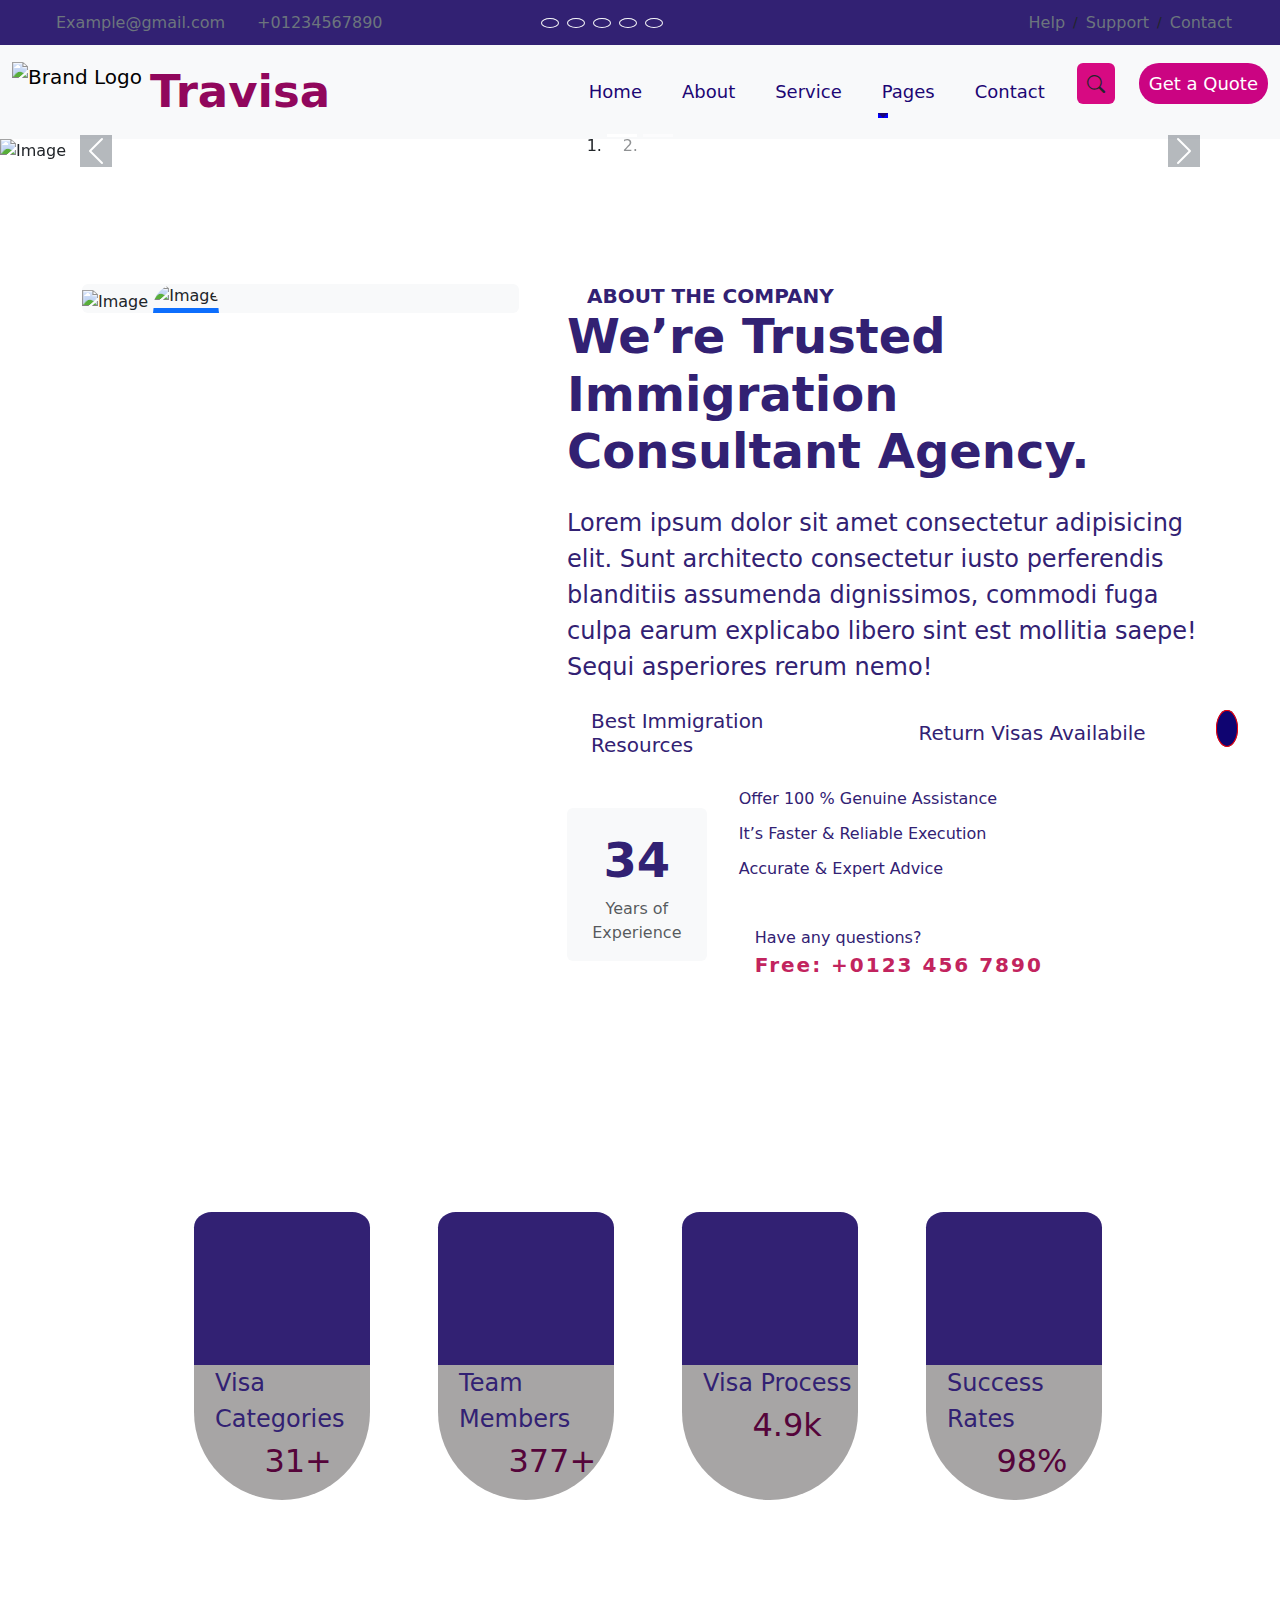
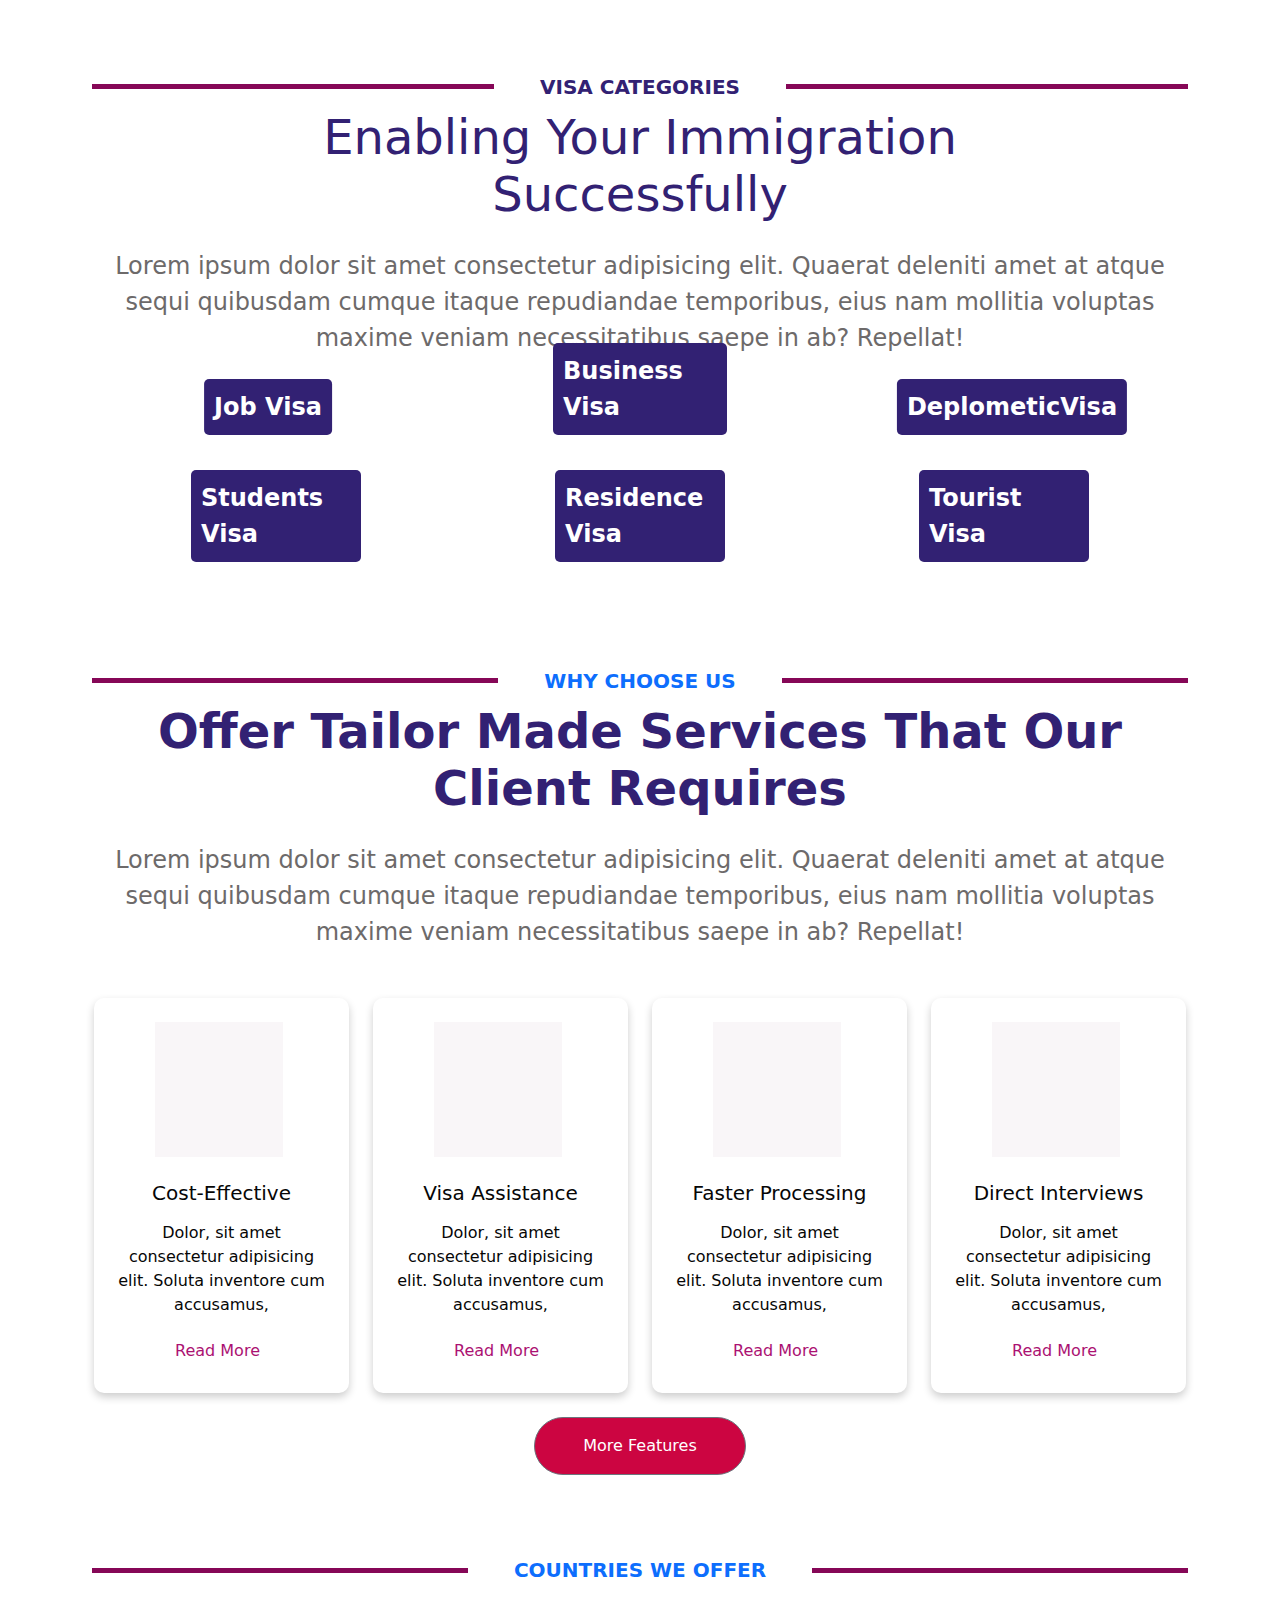
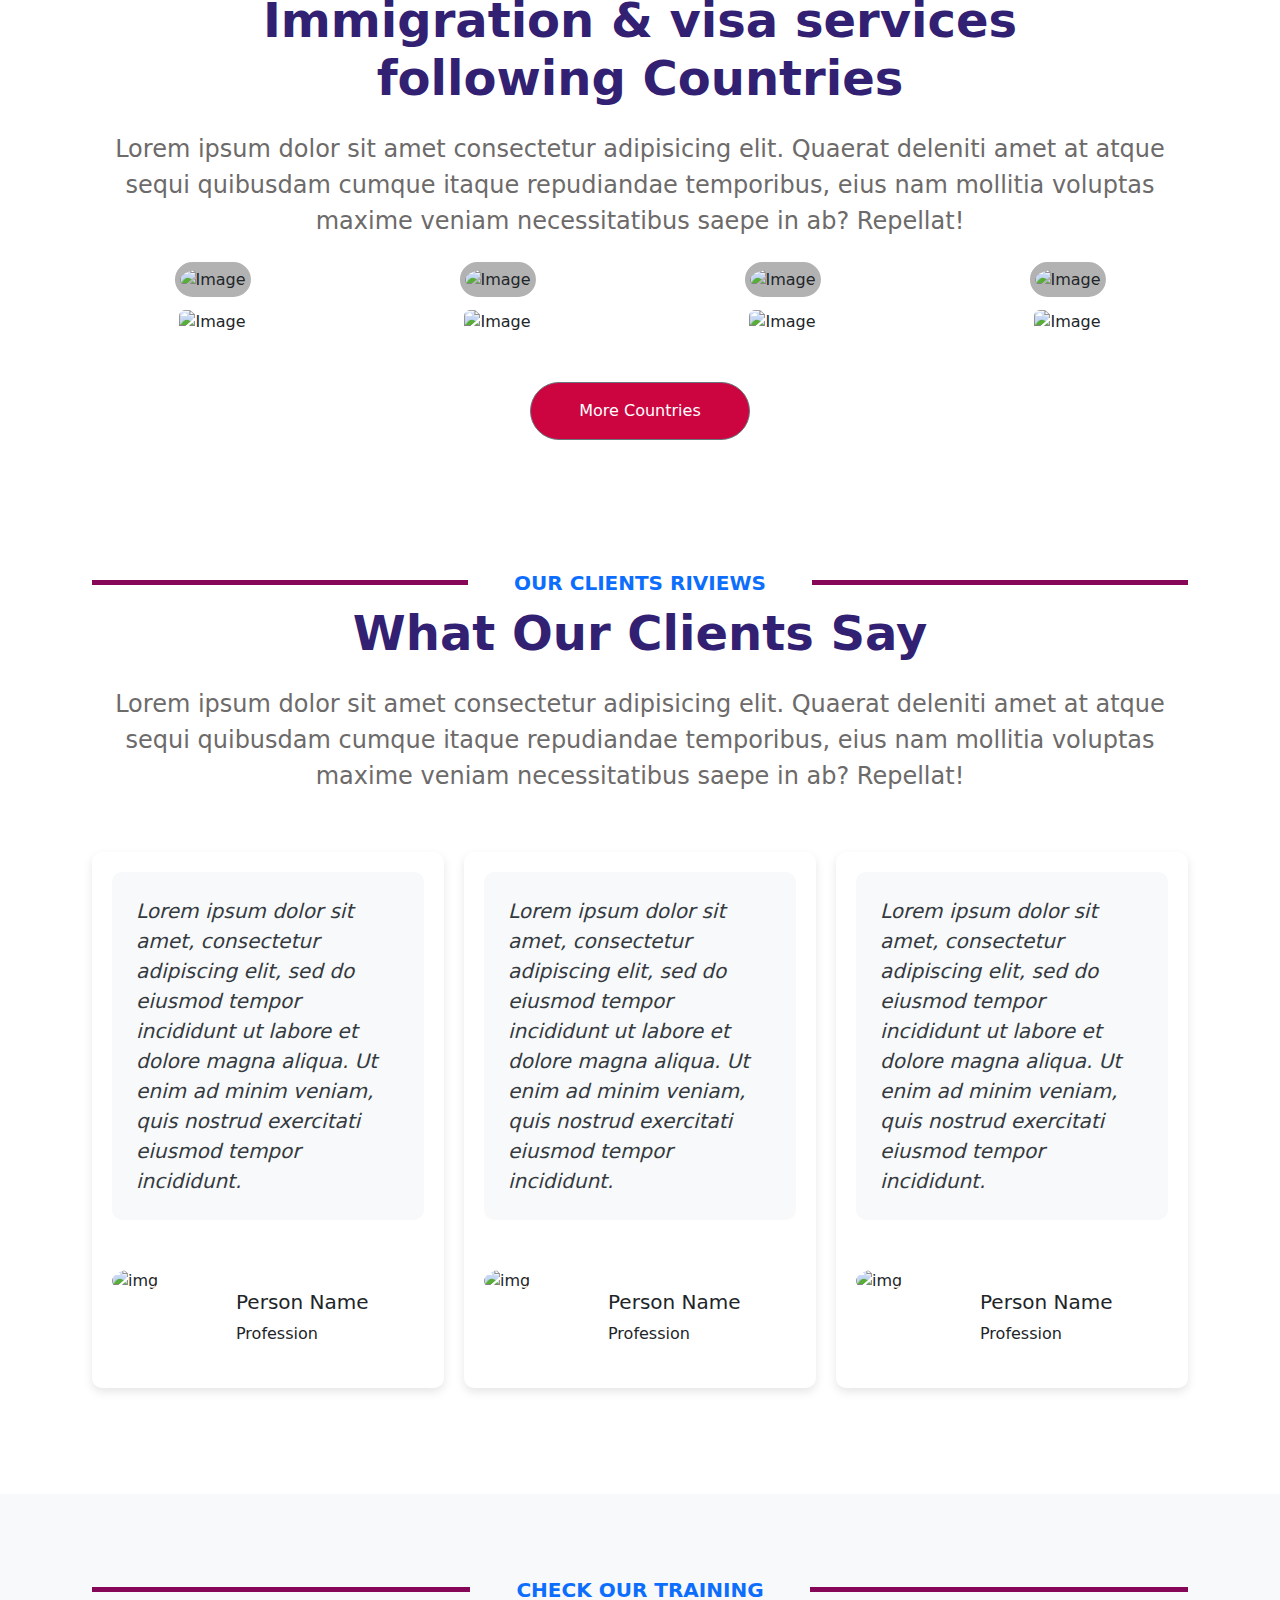
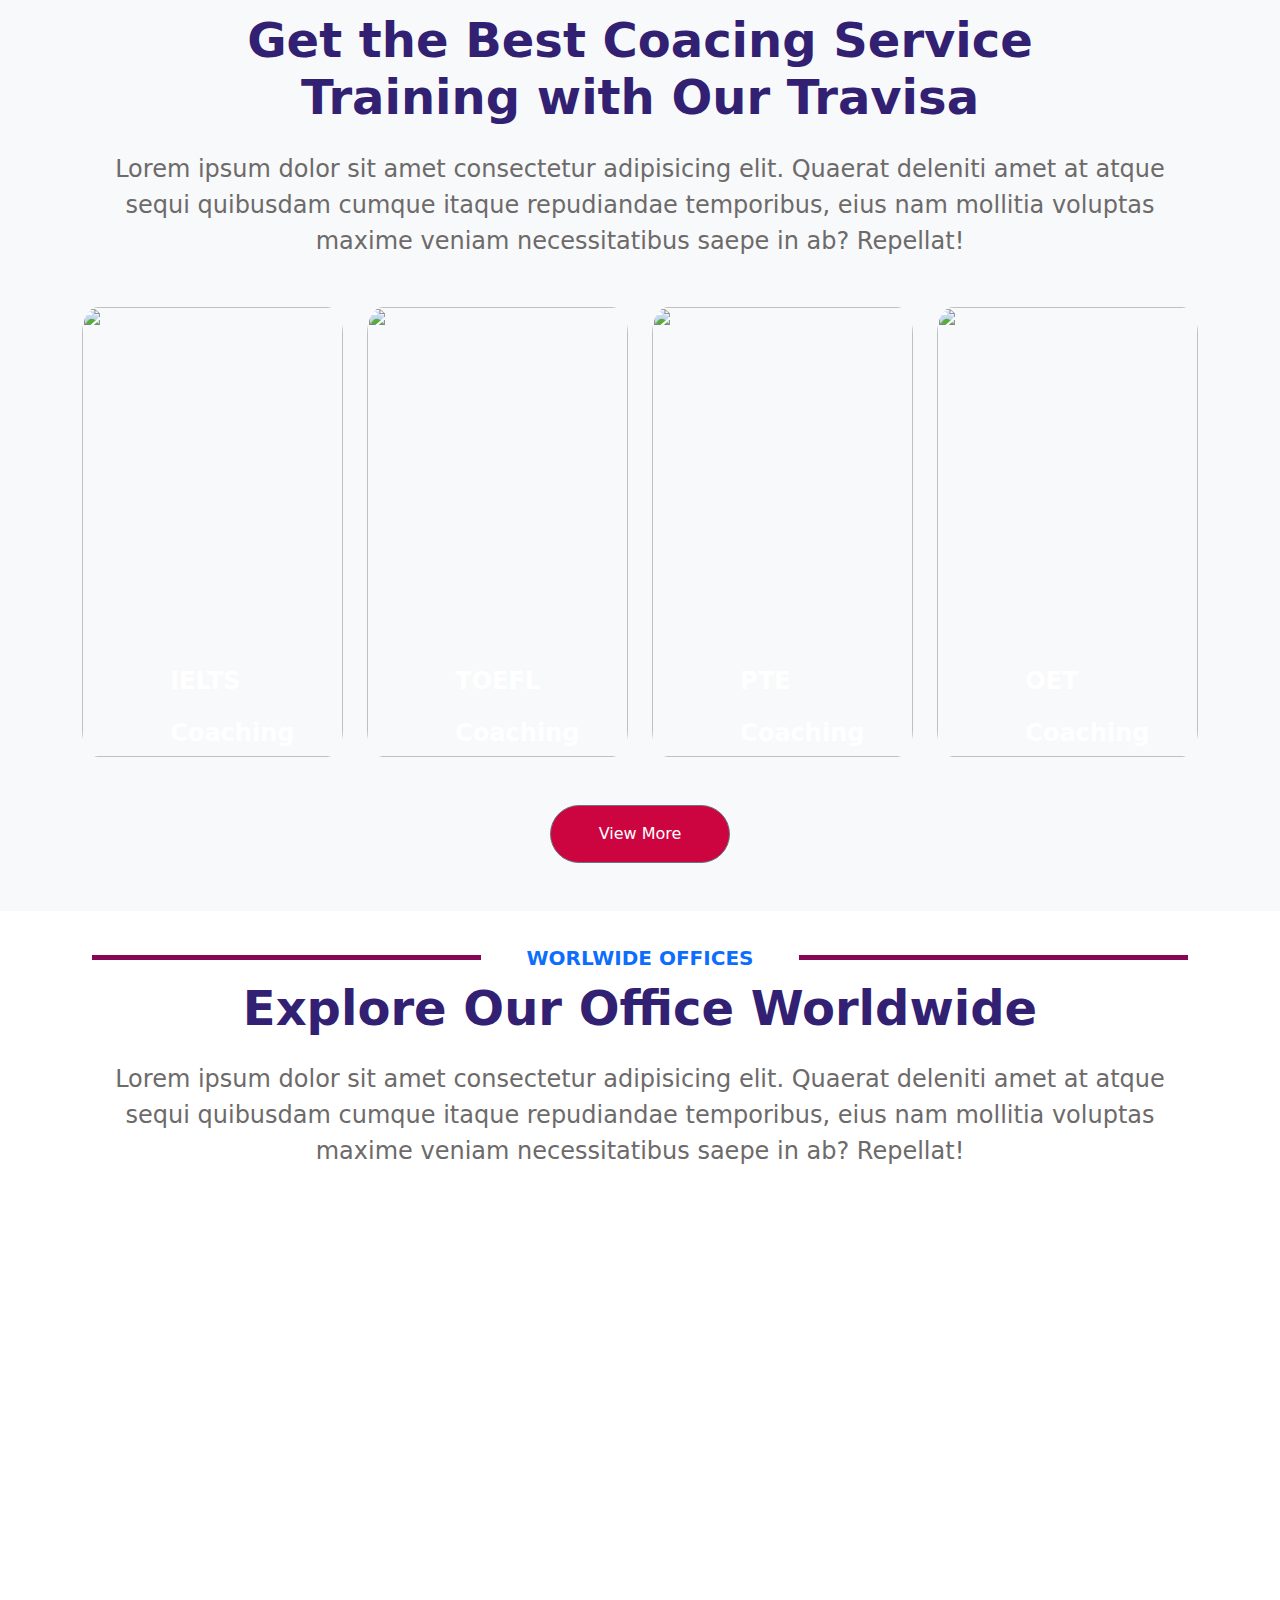
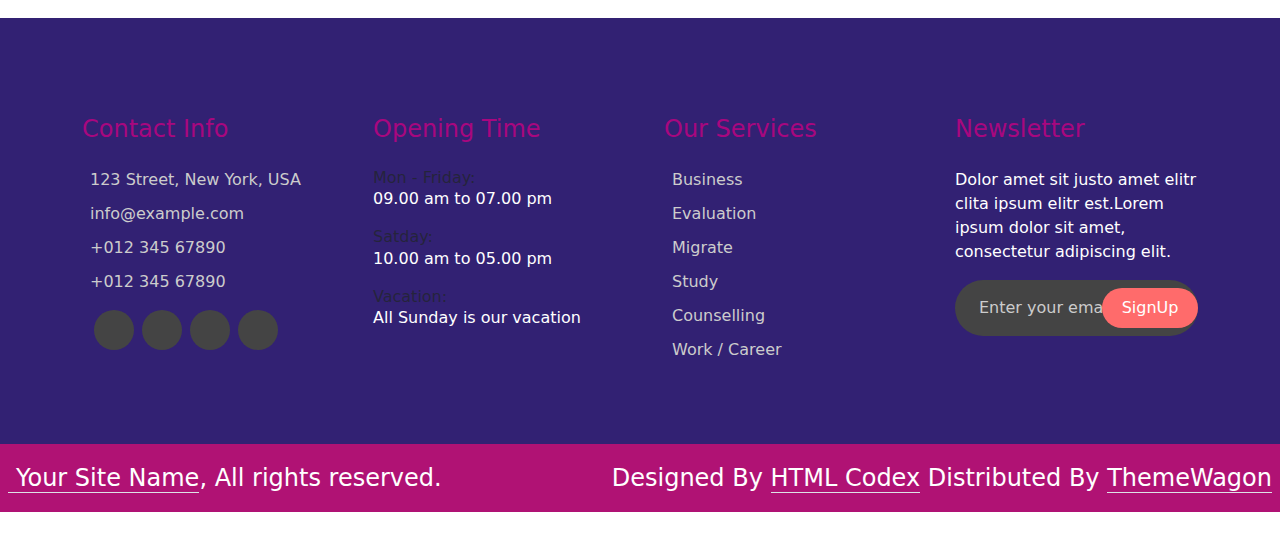
==== project.html @ 05ebf7b6 "commit1" ====
<!DOCTYPE html>
<html lang="en">
  <head>
    <meta charset="UTF-8" />
    <meta name="viewport" content="width=device-width, initial-scale=1.0" />
    <title>Document</title>
    <link rel="stylesheet" href="style.css" />
    <link rel="stylesheet" href="css/bootstrap.min.css" />
    <link rel="stylesheet" href="css/fontawesome-all.min.css" />
    <link rel="stylesheet" href="js.js">
    <link
      href="https://fonts.googleapis.com/icon?family=Material+Icons"
      rel="stylesheet"
    />
    <link
      rel="stylesheet"
      href="https://cdnjs.cloudflare.com/ajax/libs/font-awesome/6.6.0/css/all.min.css"
      integrity="sha512-Kc323vGBEqzTmouAECnVceyQqyqdsSiqLQISBL29aUW4U/M7pSPA/gEUZQqv1cwx4OnYxTxve5UMg5GT6L4JJg=="
      crossorigin="anonymous"
      referrerpolicy="no-referrer"
    />
    <link
      rel="stylesheet"
      href="https://cdn.jsdelivr.net/npm/bootstrap-icons@1.3.0/font/bootstrap-icons.css"
    />
  </head>

  <body>
    <div class="container-fluid info px-5 d-none d-lg-block">
      <div class="row gx-0 align-items-center">
        <div class="col-lg-5 text-center text-lg-start mb-lg-0">
          <div class="d-flex">
            <a href="#" class="textc me-4"
              ><i class="fas fa-envelope me-2 frst"></i>Example@gmail.com</a
            >
            <a href="#" class="textc me-0"
              ><i class="fas fa-phone-alt me-2 frst"></i>+01234567890</a
            >
          </div>
        </div>
        <div class="col-lg-3 row-cols-1 text-center mb-2 mb-lg-0">
          <div class="d-inline-flex align-items-center" style="height: 45px">
            <a
              class="btn btn-sm btn-outline-light btn-square rounded-circle me-2"
              href=""
              ><i class="fab frst fa-twitter fw-normal"></i
            ></a>
            <a
              class="btn btn-sm btn-outline-light btn-square rounded-circle me-2"
              href=""
              ><i class="fab frst fa-facebook-f fw-normal"></i
            ></a>
            <a
              class="btn btn-sm btn-outline-light btn-square rounded-circle me-2"
              href=""
              ><i class="fab frst fa-linkedin-in fw-normal"></i
            ></a>
            <a
              class="btn btn-sm btn-outline-light btn-square rounded-circle me-2"
              href=""
              ><i class="fab frst fa-instagram fw-normal"></i
            ></a>
            <a
              class="btn btn-sm btn-outline-light btn-square rounded-circle"
              href=""
              ><i class="fab fa-youtube frst fw-normal"></i
            ></a>
          </div>
        </div>
        <div class="col-lg-4 text-center text-lg-end">
          <div class="d-inline-flex align-items-center" style="height: 45px">
            <a href="#" class="textc me-2"> Help</a><small> / </small>
            <a href="#" class="textc mx-2"> Support</a><small> / </small>
            <a href="#" class="textc ms-2"> Contact</a>
          </div>
        </div>
      </div>
    </div>

    <!-- NAV BAR START -->

    <nav class="navbar navbar-expand-lg bg-body-tertiary fix">
      <div class="container-fluid">
        <div class="d-flex align-items-center ">
          <a class="navbar-brand d-flex align-items-center" href="#">
            <img
              src="https://themewagon.github.io/Travisa/img/brand-logo.png"
              class="img-fluid"
              style="height: 60px"
              alt="Brand Logo"
            />
            <span class="ms-2 title">Travisa</span>
          </a>
         <button
            class="navbar-toggler pp "
            type="button"
            data-bs-toggle="collapse"
            data-bs-target="#navbarNavDropdown"
            aria-controls="navbarNavDropdown"
            aria-expanded="false"
            aria-label="Toggle navigation"
            style="margin-left: 100% !important;"
          >
            <span class="navbar-toggler-icon me-0"></span>
          </button> 
        </div>

        <div
          class="collapse navbar-collapse justify-content-end"
          id="navbarNavDropdown"
        >
          <ul class="navbar-nav gap-4 mb-3 align-items-start mt-3">
            <li class="nav-item">
              <a class="nav-link active text-info" aria-current="page" href="https://themewagon.github.io/Travisa/index.html"
                >Home</a
              >
            </li>
            <li class="nav-item">
              <a class="nav-link" href="https://themewagon.github.io/Travisa/about.html">About</a>
            </li>
            <li class="nav-item">
              <a class="nav-link" href="https://themewagon.github.io/Travisa/service.html">Service</a>
            </li>
            <li class="nav-item dropdown">
              <a
                class="nav-link dropdown-toggle"
                href="#"
                role="button"
                data-bs-toggle="dropdown"
                aria-expanded="false"
              >
                Pages</a>
              <ul class="dropdown-menu">
                <li><a class="dropdown-item" href="#">Feature</a></li>
                <li><a class="dropdown-item" href="#">Countries</a></li>
                <li><a class="dropdown-item" href="#">Testimonial</a></li>
                <li><a class="dropdown-item" href="#">Training</a></li>
                <li><a class="dropdown-item" href="#">404 Page</a></li>
              </ul>
            </li>
            <li class="nav-item">
              <a class="nav-link" href="https://themewagon.github.io/Travisa/contact.html">Contact</a>
            </li>
            <li class="nav-item">
              <i
                class="bi bi-search rounded"
                style="
                  background-color: rgb(215, 10, 130);
                  padding: 10px;
                  border-radius: 50%;
                "
              ></i>
            </li>

           

            <li class="nav-item">
              <a
                href="https://themewagon.github.io/Travisa/index.html"
                style="text-decoration: none"
              >
                <span
                  style="
                    background-color: rgb(203, 4, 130);
                    color: white;
                    padding: 10px;
                    border-radius: 20px;
                  "
                  >Get a Quote</span
                >
              </a>
            </li>
          </ul>
        </div>
      </div>
    </nav>




    
    <!-- NAV BAR -->

    <!-- CAROUSEL START -->

    <div class="carousel-header ">
      <div id="carouselId" class="carousel slide" data-bs-ride="carousel">
        <ol class="carousel-indicators ">
          <li
            data-bs-target="#carouselId"
            data-bs-slide-to="0"
            class="active"
          ></li>
          <li data-bs-target="#carouselId" data-bs-slide-to="1"></li>
        </ol>
        <div class="carousel-inner " role="listbox">
          <div class="carousel-item active ">
            <img
              src="https://themewagon.github.io/Travisa/img/carousel-1.jpg"
              class="img-fluid "
              alt="Image"
            />
            <div class="carousel-caption tt">
              <div class="text-center p-4" style="max-width: 900px">
                <h4
                  class="text-white text-uppercase fw-bold mb-3 mb-md-4 wow fadeInUp "
                  data-wow-delay="0.1s"
                >
                  Solution For All Type Of Visas
                </h4>
                <h1
                  class="display-1 text-capitalize mb-3 mb-md-4 wow fadeInUp Immigration"
                  data-wow-delay="0.3s"
                >
                  Immigration Process Starts Here!
                </h1>
                <p
                  class="text-white mb-4 mb-md-5 fs-5 wow fadeInUp"
                  data-wow-delay="0.5s"
                >
                  Lorem Ipsum is simply dummy text of the printing and
                  typesetting industry. Lorem Ipsum has been the industry's
                  standard dummy text ever since the 1500s,
                </p>
                <a
                  class="btn btn-primary border-secondary rounded-pill text-white py-3 px-5 wow fadeInUp moreDetails"
                  data-wow-delay="0.7s"
                  href="#"
                  >More Details</a
                >
              </div>
            </div>
          </div>
          <div class="carousel-item">
            <img
              src="../carousel-2_filtered_via_10015_io.png"
              class="img-fluid"
              alt="Image"
            />
            <div class="carousel-caption">
              <div class="text-center p-4" style="max-width: 900px">
                <h5
                  class="text-white text-uppercase fw-bold mb-3 mb-md-4 wow fadeInUp imgtext"
                  data-wow-delay="0.1s"
                >
                  Solution For All Type Of Visas
                </h5>
                <h1
                  class="display-1 text-capitalize mb-3 mb-md-4 wow fadeInUp Immigration"
                  data-wow-delay="0.3s"
                >
                  Best Visa Immigrations Services
                </h1>
                <p
                  class="text-white mb-4 mb-md-5 fs-5 wow fadeInUp"
                  data-wow-delay="0.5s"
                >
                  Lorem Ipsum is simply dummy text of the printing and
                  typesetting industry. Lorem Ipsum has been the industry's
                  standard dummy text ever since the 1500s,
                </p>
                <a
                  class="btn btn-primary border-secondary rounded-pill text-white py-3 px-5 wow fadeInUp moreDetails"
                  data-wow-delay="0.7s"
                  href="#"
                  >More Details</a
                >
              </div>
            </div>
          </div>
        </div>
        <button
          class="carousel-control-prev"
          type="button"
          data-bs-target="#carouselId"
          data-bs-slide="prev"
        >
          <span
            class="carousel-control-prev-icon bg-secondary wow fadeInLeft"
            data-wow-delay="0.2s"
            aria-hidden="false"
          ></span>
          <span class="visually-hidden-focusable">Previous</span>
        </button>
        <button
          class="carousel-control-next"
          type="button"
          data-bs-target="#carouselId"
          data-bs-slide="next"
        >
          <span
            class="carousel-control-next-icon bg-secondary wow fadeInRight"
            data-wow-delay="0.2s"
            aria-hidden="false"
          ></span>
          <span class="visually-hidden-focusable">Next</span>
        </button>
      </div>
    </div>

    <!-- CAROUSEL END -->


    <!-- ABOUT START -->

    <div class="container-fluid py-5">
      <div class="container py-5">
        <div class="row g-5 rr">
          <div class="col-xl-5 animated-slide-in-left">
            <div class="bg-light rounded ui yt">
              <img
                src="https://themewagon.github.io/Travisa/img/about-2.png"
                class="img-fluid w-100"
                style="margin-bottom: -7px"
                alt="Image"
              />
              <img
                src="https://themewagon.github.io/Travisa/img/about-3.jpg"
                class="img-fluid w-100 border-bottom border-5 border-primary"
                style="border-top-right-radius: 300px; border-top-left-radius: 300px;"
                alt="Image"
              />
            </div>
          </div>
    
          <div class="col-xl-7 animated-slide-in-right about" data-wow-delay="0.3s">
            <h5 class="sub-title pe-3">About the company</h5>
            <h1 class="display-5 mb-4 trust">
              We’re Trusted Immigration Consultant Agency.
            </h1>
            <p class="mb-4 lor">
              Lorem ipsum dolor sit amet consectetur adipisicing elit. Sunt
              architecto consectetur iusto perferendis blanditiis assumenda
              dignissimos, commodi fuga culpa earum explicabo libero sint est
              mollitia saepe! Sequi asperiores rerum nemo!
            </p>
            <div class="row gy-4 align-items-center">
              <div class="col-12 col-sm-6 d-flex align-items-center">
                <i class="fas fa-map-marked-alt fa-3x map"></i>
                <h5 class="ms-4">Best Immigration Resources</h5>
              </div>
              <div class="col-12 col-sm-6 d-flex align-items-center">
                <i class="fas fa-passport fa-3x map"></i>
                <h5 class="ms-4">Return Visas Availabile</h5>
              </div>
              <div class="col-4 col-md-3">
                <div class="bg-light text-center rounded p-3">
                  <div class="mb-2">
                    <i class="fas fa-ticket-alt fa-4x about"></i>
                  </div>
                  <h1 class="display-5 fw-bold mb-2">34</h1>
                  <p class="text-muted mb-0">Years of Experience</p>
                </div>
              </div>
              <div class="col-8 col-md-9">
                <div class="mb-5">
                  <p class="h6 mb-3">
                    <i class="fa fa-check-circle map me-2"></i> Offer 100 %
                    Genuine Assistance
                  </p>
                  <p class="h6 mb-3">
                    <i class="fa fa-check-circle map me-2"></i> It’s Faster &
                    Reliable Execution
                  </p>
                  <p class="h6 mb-3">
                    <i class="fa fa-check-circle map me-2"></i> Accurate &
                    Expert Advice
                  </p>
                </div>
                <div class="d-flex flex-wrap">
                  <div
                    id="phone-tada"
                    class="d-flex align-items-center justify-content-center me-4"
                  >
                    <a
                      href=""
                      class="position-relative wow tada"
                      data-wow-delay=".9s"
                    >
                      <i class="fa-solid fa-phone " style="color: #c00c87; font-size: xxx-large;"></i>
                      <div class="position-absolute" style="top: 0; left: 25px">
                        <span
                          ><i class="fa fa-comment-dots text-primary"></i
                        ></span>
                      </div>
                    </a>
                  </div>
                  <div class="d-flex flex-column justify-content-center">
                    <span class="about">Have any questions?</span>
                    <span
                      class=" fw-bold fs-5 map"
                      style="letter-spacing: 2px;"
                      >Free: +0123 456 7890</span
                    >
                  </div>
                </div>
              </div>
            </div>
          </div>
    
        </div>
      </div>
    </div>
    



    <!-- ABOUT END -->



    <!-- RATINGS START -->

    <div class="container rating">
      <div class="row ms-5 flex1">
        <div class="col-12 col-sm-12 col-md-6 col-xl-3 ">
          <div class="category">
            <div class="iconbg"><i class="fas fa-passport icon"></i></div>
            <div class="semi">
              <div class="name">Visa Categories</div>
              <div class="number">31+</div>
            </div>
          </div>
        </div>

        <div class="col-12 col-sm-12 col-md-6 col-xl-3">
          <div class="category">
            <div class="iconbg"><i class="fas fa-users icon"></i></div>
            <div class="semi">
              <div class="name">Team Members</div>
              <div class="number">377+</div>
            </div>
          </div>
        </div>

        <div class="col-12 col-sm-12 col-md-6 col-xl-3">
          <div class="category">
            <div class="iconbg"><i class="fas fa-user-check icon"></i></div>
            <div class="semi">
              <div class="name">Visa Process</div>
              <div class="number">4.9k</div>
            </div>
          </div>
        </div>

        <div class="col-12 col-sm-12 col-md-6 col-xl-3">
          <div class="category">
            <div class="iconbg"><i class="fas fa-handshake icon"></i></div>
            <div class="semi">
              <div class="name">Success Rates</div>
              <div class="number">98%</div>
            </div>
          </div>
        </div>
      </div>
    </div>


<!-- RATING END -->
 


<!-- VISA CATEGORIES START -->

    <div class="container-fluid service overflow-hidden pt-5">
      <div class="container py-5">
        <div
          class="section-title text-center mb-5 wow fadeInUp"
          data-wow-delay="0.1s"
        >
          <div class="sub-style">
            <h5 class="sub-title px-3 visacaty">VISA CATEGORIES</h5>
          </div>
          <h1 class="mb-4 enable">
            Enabling Your Immigration <br />
            Successfully
          </h1>
          <p class="mb-0 loram">
            Lorem ipsum dolor sit amet consectetur adipisicing elit. Quaerat
            deleniti amet at atque sequi quibusdam cumque itaque repudiandae
            temporibus, eius nam mollitia voluptas maxime veniam necessitatibus
            saepe in ab? Repellat!
          </p>
        </div>

        <div class="container">
          <div class="row row2">
            <div class="col-sm-12 col-12 col-md-4 col-lg-4">
              <div class="container">
                <div class="img-container">
                  <img
                    src="https://themewagon.github.io/Travisa/img/service-1.jpg"
                    alt=""
                    class="imgdiv"
                  />
                  <p class="job-title">Job Visa</p>

                  <div class="overlay">
                    <div class="tex">
                      <p class="jobs">Job Visa</p>

                      <hr />
                      <p>
                        Lorem ipsum dolor sit amet consectetur, adipisicing
                        elit. Mollitia fugit dolores nesciunt adipisci obcaecati
                        veritatis cum, ratione aspernatur autem velit.
                      </p>
                      <button class="btn2">Explore More</button>
                    </div>
                  </div>
                </div>
              </div>
            </div>

            <div class="col-sm-12 col-12 col-md-4 col-lg-4">
              <div class="container">
                <div class="img-container">
                  <img
                    src="https://themewagon.github.io/Travisa/img/service-2.jpg"
                    alt=""
                    class="imgdiv"
                  />
                  <p class="job-title">Business Visa</p>
                  <div class="overlay">
                    <div class="tex">
                      <p class="jobs f-20">Business Visa</p>
                      <hr />
                      <p>
                        Lorem ipsum dolor sit amet consectetur, adipisicing
                        elit. Mollitia fugit dolores nesciunt adipisci obcaecati
                        veritatis cum, ratione aspernatur autem velit.
                      </p>
                      <button class="btn2">Explore More</button>
                    </div>
                  </div>
                </div>
              </div>
            </div>
            <div class="col-sm-12 col-12 col-md-4 col-lg-4">
              <div class="container">
                <div class="img-container">
                  <img
                    src="https://themewagon.github.io/Travisa/img/service-3.jpg"
                    alt=""
                    class="imgdiv"
                  />
                  <p class="job-title">DeplometicVisa</p>
                  <div class="overlay">
                    <div class="tex">
                      <p class="jobs">Deplometic Visa</p>
                      <hr />
                      <p>
                        Lorem ipsum dolor sit amet consectetur, adipisicing
                        elit. Mollitia fugit dolores nesciunt adipisci obcaecati
                        veritatis cum, ratione aspernatur autem velit.
                      </p>
                      <button class="btn2">Explore More</button>
                    </div>
                  </div>
                </div>
              </div>
            </div>
          </div>
          <br /><br /><br />

          <div class="container my-5">
            <div class="row row2">
              <div class="col-sm-12 col-12 col-md-4 col-lg-4">
                <div class="container">
                  <div class="img-container">
                    <img
                      src="https://themewagon.github.io/Travisa/img/service-1.jpg"
                      alt=""
                      class="imgdiv"
                    />
                    <p class="job-title">Students Visa</p>
                    <div class="overlay">
                      <div class="tex">
                        <p class="jobs f-20">Students visa</p>
                        <hr />
                        <p>
                          Lorem ipsum dolor sit amet consectetur, adipisicing
                           elit. Mollitia fugit dolores nesciunt adipisci
                          obcaecati veritatis cum, ratione aspernatur autem
                          velit.
                        </p>
                        <button class="btn2">Explore More</button>
                      </div>
                    </div>
                  </div>
                </div>
              </div>
              <div class="col-sm-12 col-12 col-md-4 col-lg-4">
                <div class="container">
                  <div class="img-container">
                    <img
                      src="https://themewagon.github.io/Travisa/img/service-2.jpg"
                      alt=""
                      class="imgdiv"
                    />
                    <p class="job-title">Residence Visa</p>
                    <div class="overlay">
                      <div class="tex">
                        <p class="jobs f-20">Residence Visa</p>
                        <hr />
                        <p>
                          Lorem ipsum dolor sit amet consectetur, adipisicing
                          elit. Mollitia fugit dolores nesciunt adipisci
                          obcaecati veritatis cum, ratione aspernatur autem
                          velit.
                        </p>
                        <button class="btn2">Explore More</button>
                      </div>
                    </div>
                  </div>
                </div>
              </div>
              <div class="col-sm-12 col-12 col-md-4 col-lg-4">
                <div class="container">
                  <div class="img-container">
                    <img
                      src="https://themewagon.github.io/Travisa/img/service-3.jpg"
                      alt=""
                      class="imgdiv"
                    />
                    <p class="job-title">Tourist Visa</p>
                    <div class="overlay">
                      <div class="tex">
                        <p class="jobs">Tourist Visa</p>
                        <hr />
                        <p>
                          Lorem ipsum dolor sit amet consectetur, adipisicing
                          elit. Mollitia fugit dolores nesciunt adipisci
                          obcaecati veritatis cum, ratione aspernatur autem
                          velit.
                        </p>
                        <button class="btn2">Explore More</button>
                      </div>
                    </div>
                  </div>
                </div>
              </div>
            </div>
          </div>
        </div>
      </div>
    </div>


<!-- VISA CATEGORIES END -->


<!-- WHY YOU CHOOSE -->

    <div class="container-fluid features overflow-hidden py-0">
      <div class="container">
        <div
          class="section-title text-center mb-5 wow fadeInUp"
          data-wow-delay="0.1s"
        >
          <div class="sub-style">
            <h5 class="sub-title text-primary px-3">Why Choose Us</h5>
          </div>
          <h1 class="display-5 mb-4 offer">
            Offer Tailor Made Services That Our <br />
            Client Requires
          </h1>
          <p class="mb-0 loram">
            Lorem ipsum dolor sit amet consectetur adipisicing elit. Quaerat
            deleniti amet at atque sequi quibusdam cumque itaque repudiandae
            temporibus, eius nam mollitia voluptas maxime veniam necessitatibus
            saepe in ab? Repellat!
          </p>
        </div>

        <div class="container ">
          <div class="row g-4 fex justify-content-center text-center">
            <div class="col-md-3 wow fadeInUp" data-wow-delay="0.1s">
              <div class="feature-item text-center p-4 bgw">
                <div class="feature-icon p-3 mb-4 ture">
                  <i class="fas fa-dollar-sign fa-4x text-primary feature "></i>
                </div>
                <div class="feature-content d-flex flex-column">
                  <h5 class="mb-3 cost">Cost-Effective</h5>
                  <p class="mb-3">
                    Dolor, sit amet consectetur adipisicing elit. Soluta
                    inventore cum accusamus,
                  </p>
                  <a class="btn btn-secondary rounded-pill read" href="#"
                    >Read More<i class="fas fa-arrow-right ms-2"></i
                  ></a>
                </div>
              </div>
            </div>

            <div class="col-md-3 wow fadeInUp" data-wow-delay="0.3s">
              <div class="feature-item text-center p-4 bgw">
                <div class="feature-icon p-3 mb-4 ture">
                  <i class="fas fa-globe fa-4x text-primary"></i>
                </div>
                <div class="feature-content d-flex flex-column">
                  <h5 class="mb-3 cost">Visa Assistance</h5>
                  <p class="mb-3">
                    Dolor, sit amet consectetur adipisicing elit. Soluta
                    inventore cum accusamus,
                  </p>
                  <a class="btn btn-secondary rounded-pill read" href="#"
                    >Read More<i class="fas fa-arrow-right ms-2"></i
                  ></a>
                </div>
              </div>
            </div>
            <div class="col-md-3 wow fadeInUp" data-wow-delay="0.5s">
              <div class="feature-item text-center p-4 bgw">
                <div class="feature-icon p-3 mb-4 ture">
                  <i class="fas fa-atlas fa-4x text-primary"></i>
                </div>
                <div class="feature-content d-flex flex-column">
                  <h5 class="mb-3 cost">Faster Processing</h5>
                  <p class="mb-3">
                    Dolor, sit amet consectetur adipisicing elit. Soluta
                    inventore cum accusamus,
                  </p>
                  <a class="btn btn-secondary rounded-pill read" href="#"
                    >Read More<i class="fas fa-arrow-right ms-2"></i
                  ></a>
                </div>
              </div>
            </div>
            <div class="col-md-3 wow fadeInUp" data-wow-delay="0.7s">
              <div class="feature-item text-center p-4 bgw">
                <div class="feature-icon p-3 mb-4 ture ">
                  <i class="fas fa-users fa-4x text-primary"></i>
                </div>
                <div class="feature-content d-flex flex-column">
                  <h5 class="mb-3 cost">Direct Interviews</h5>
                  <p class="mb-3">
                    Dolor, sit amet consectetur adipisicing elit. Soluta
                    inventore cum accusamus,
                  </p>
                  <a class="btn btn-secondary rounded-pill read" href="#"
                    >Read More<i class="fas fa-arrow-right ms-2"></i
                  ></a>
                </div>
              </div>
            </div>
            <div class="col-12 text-center mt-4">
              <a
                class="btn btn-primary border-secondary rounded-pill py-3 px-5 wow fadeInUp morefeatures"
                data-wow-delay="0.1s"
                href="#"
                >More Features</a
              >
            </div>
          </div>
        </div>
      </div>
    </div>
<!-- WHY YOU CHOOSE -->




<!-- COUNTRIES WE OFFER -->

    <div class="container-fluid country overflow-hidden py-5">
      <div class="container">
        <div
          class="section-title text-center wow fadeInUp"
          data-wow-delay="0.1s"
          style="margin-bottom: 70px"
        >
          <div class="sub-style">
            <h5 class="sub-title text-primary px-3">COUNTRIES WE OFFER</h5>
          </div>
          <h1 class="display-5 mb-4 offer">
            Immigration & visa services <br />
            following Countries
          </h1>
          <p class="mb-0 loram">
            Lorem ipsum dolor sit amet consectetur adipisicing elit. Quaerat
            deleniti amet at atque sequi quibusdam cumque itaque repudiandae
            temporibus, eius nam mollitia voluptas maxime veniam necessitatibus
            saepe in ab? Repellat!
          </p>
        </div>

        <div class="row g-4 text-center">
          <div
            class="col-lg-6 col-xl-3 mb-5 mb-xl-0 wow fadeInUp"
            data-wow-delay="0.1s"
          >
            <div class="country-item bg1">
              <div class="rounded overflow-hidden ot">
                <img
                  src="https://themewagon.github.io/Travisa/img/country-1.jpg"
                  class="img-fluid w-100 rounded"
                  alt="Image"
                />
              </div>
              <div class="country-flag">
                <img
                  src="https://themewagon.github.io/Travisa/img/brazil.jpg"
                  class="img-fluid rounded-circle"
                  alt="Image"
                />
              </div>
              <div class="country-name">
                <a href="#" class="text-white fs-4 brazil">Brazil</a>
              </div>
            </div>
          </div>
          <div
            class="col-lg-6 col-xl-3 mb-5 mb-xl-0 wow fadeInUp"
            data-wow-delay="0.1s"
          >
            <div class="country-item bg1">
              <div class="rounded overflow-hidden">
                <img
                  src="https://themewagon.github.io/Travisa/img/country-2.jpg"
                  class="img-fluid w-100 rounded"
                  alt="Image"
                />
              </div>
              <div class="country-flag">
                <img
                  src="https://themewagon.github.io/Travisa/img/india.jpg"
                  class="img-fluid rounded-circle"
                  alt="Image"
                />
              </div>
              <div class="country-name">
                <a href="#" class="text-white fs-4 brazil">India</a>
              </div>
            </div>
          </div>
          <div
            class="col-lg-6 col-xl-3 mb-5 mb-xl-0 wow fadeInUp"
            data-wow-delay="0.1s"
          >
            <div class="country-item bg1">
              <div class="rounded overflow-hidden">
                <img
                  src="https://themewagon.github.io/Travisa/img/country-4.jpg"
                  class="img-fluid w-100 rounded"
                  alt="Image"
                />
              </div>
              <div class="country-flag">
                <img
                  src="https://themewagon.github.io/Travisa/img/italy.jpg"
                  class="img-fluid rounded-circle"
                  alt="Image"
                />
              </div>
              <div class="country-name">
                <a href="#" class="text-white fs-4 brazil">New York</a>
              </div>
            </div>
          </div>
          <div
            class="col-lg-6 col-xl-3 mb-5 mb-xl-0 wow fadeInUp"
            data-wow-delay="0.1s"
          >
            <div class="country-item bg1">
              <div class="rounded overflow-hidden">
                <img
                  src="https://themewagon.github.io/Travisa/img/country-1.jpg"
                  class="img-fluid w-100 rounded"
                  alt="Image"
                />
              </div>
              <div class="country-flag">
                <img
                  src="https://themewagon.github.io/Travisa/img/brazil.jpg"
                  class="img-fluid rounded-circle"
                  alt="Image"
                />
              </div>
              <div class="country-name">
                <a href="#" class="text-white fs-4 brazil">Italy</a>
              </div>
            </div>
          </div>
          <br /><br />
          <div class="col-12 text-center mt-5">
            <a
              class="btn btn-primary border-secondary rounded-pill py-3 px-5 wow fadeInUp morefeatures"
              data-wow-delay="0.1s"
              href="#"
              >More Countries</a
            >
          </div>
        </div>
      </div>
    </div>




    <!-- COUNTRIES WE OFFER END -->

    <!-- OUR CLIENTS RIVIEWS -->

    <div class="container-fluid testimonial overflow-hidden pb-5">
      <div class="container py-5">
        <div
          class="section-title text-center mb-5 wow fadeInUp"
          data-wow-delay="0.1s"
        >
          <div class="sub-style">
            <h5 class="sub-title text-primary px-3">OUR CLIENTS RIVIEWS</h5>
          </div>
          <h1 class="display-5 mb-4 offer">What Our Clients Say</h1>
          <p class="mb-0 loram">
            Lorem ipsum dolor sit amet consectetur adipisicing elit. Quaerat
            deleniti amet at atque sequi quibusdam cumque itaque repudiandae
            temporibus, eius nam mollitia voluptas maxime veniam necessitatibus
            saepe in ab? Repellat!
          </p>
        </div>

        <div
          class="owl-carousel testimonial-carousel tm wow zoomInDown d-flex"
          data-wow-delay="0.2s"
        >
          <div class="testimonial-item  ">
            <div class="testimonial-content p-4 mb-5 ">
              <p class="fs-5 mb-0">
                Lorem ipsum dolor sit amet, consectetur adipiscing elit, sed do
                eiusmod tempor incididunt ut labore et dolore magna aliqua. Ut
                enim ad minim veniam, quis nostrud exercitati eiusmod tempor
                incididunt.
              </p>
              <div class="d-flex justify-content-end star">
                <i class="fas fa-star text-secondary star1"></i>
                <i class="fas fa-star text-secondary star1"></i>
                <i class="fas fa-star text-secondary star1"></i>
                <i class="fas fa-star text-secondary star1"></i>
                <i class="fas fa-star text-secondary star1"></i>
              </div>
            </div>
            <div class="d-flex">
              <div
                class="rounded-circle me-4"
                style="width: 100px; height: 100px"
              >
                <img
                  class="img-fluid rounded-circle"
                  src="https://themewagon.github.io/Travisa/img/testimonial-1.jpg"
                  alt="img"
                />
              </div>
              <div class="my-auto">
                <h5>Person Name</h5>
                <p class="mb-0">Profession</p>
              </div>
            </div>
          </div>
          <div class="testimonial-item">
            <div class="testimonial-content p-4 mb-5">
              <p class="fs-5 mb-0">
                Lorem ipsum dolor sit amet, consectetur adipiscing elit, sed do
                eiusmod tempor incididunt ut labore et dolore magna aliqua. Ut
                enim ad minim veniam, quis nostrud exercitati eiusmod tempor
                incididunt.
              </p>
              <div class="d-flex justify-content-end star">
                <i class="fas fa-star text-secondary star1"></i>
                <i class="fas fa-star text-secondary star1"></i>
                <i class="fas fa-star text-secondary star1"></i>
                <i class="fas fa-star text-secondary star1"></i>
                <i class="fas fa-star text-secondary star1"></i>
              </div>
            </div>
            <div class="d-flex">
              <div
                class="rounded-circle me-4"
                style="width: 100px; height: 100px"
              >
                <img
                  class="img-fluid rounded-circle"
                  src="https://themewagon.github.io/Travisa/img/testimonial-2.jpg"
                  alt="img"
                />
              </div>
              <div class="my-auto">
                <h5>Person Name</h5>
                <p class="mb-0">Profession</p>
              </div>
            </div>
          </div>
          <div class="testimonial-item">
            <div class="testimonial-content p-4 mb-5">
              <p class="fs-5 mb-0">
                Lorem ipsum dolor sit amet, consectetur adipiscing elit, sed do
                eiusmod tempor incididunt ut labore et dolore magna aliqua. Ut
                enim ad minim veniam, quis nostrud exercitati eiusmod tempor
                incididunt.
              </p>
              <div class="d-flex justify-content-end star">
                <i class="fas fa-star text-secondary star1"></i>
                <i class="fas fa-star text-secondary star1"></i>
                <i class="fas fa-star text-secondary star1"></i>
                <i class="fas fa-star text-secondary star1"></i>
                <i class="fas fa-star text-secondary star1"></i>
              </div>
            </div>
            <div class="d-flex">
              <div
                class="rounded-circle me-4"
                style="width: 100px; height: 100px"
              >
                <img
                  class="img-fluid rounded-circle"
                  src="https://themewagon.github.io/Travisa/img/testimonial-3.jpg"
                  alt="img"
                />
              </div>
              <div class="my-auto">
                <h5>Person Name</h5>
                <p class="mb-0">Profession</p>
              </div>
            </div>
          </div>
        </div>
      </div>
    </div>

<!-- CLIENTS REVIEWS END -->


<!-- CHECK OUR TRAINING START -->


<div class="container-fluid training overflow-hidden bg-light py-0">
      <div class="container py-5">
        <div
          class="section-title text-center mb-5 wow fadeInUp"
          data-wow-delay="0.1s"
        >
          <div class="sub-style">
            <h5 class="sub-title text-primary px-3">CHECK OUR TRAINING</h5>
          </div>
          <h1 class="display-5 mb-4 offer">
            Get the Best Coacing Service <br />
            Training with Our Travisa
          </h1>
          <p class="mb-0 loram">
            Lorem ipsum dolor sit amet consectetur adipisicing elit. Quaerat
            deleniti amet at atque sequi quibusdam cumque itaque repudiandae
            temporibus, eius nam mollitia voluptas maxime veniam necessitatibus
            saepe in ab? Repellat!
          </p>
        </div>
        <div class="row mt-5 mtring">
          <div class="col-sm-12 col-12 col-md-3 col-lg-3">
            <div class="container1">
              <div class="img-container1">
                <img
                  src="https://themewagon.github.io/Travisa/img/service-1.jpg"
                  alt=""
                  class="imgdiv1"
                />
                <div class="job-title1">
                  <p>IELTS</p>
                  <p>Coaching</p>
                </div>

                <div class="overlay1">
                  <div class="text1 container">
                    <p class="jobs1 f-20 container">IELTS Coaching</p>
                    <hr />
                    <p class="lorem container">
                      Lorem ipsum dolor sit amet consectetur adipisicing elit.
                      Autem, veritatis.
                    </p>
                    <br />

                    <p class="btn21">
                      Read more<i class="bi bi-arrow-right"></i>
                    </p>
                  </div>
                </div>
              </div>
            </div>
          </div>
          <div class="col-sm-12 col-12 col-md-3 col-lg-3">
            <div class="container1">
              <div class="img-container1">
                <img
                  src="https://themewagon.github.io/Travisa/img/training-2.jpg"
                  alt=""
                  class="imgdiv1"
                />
                <div class="job-title1">
                  <p>TOEFL</p>
                  <p>Coaching</p>
                </div>

                <div class="overlay1">
                  <div class="text1 container">
                    <p class="jobs1 f-20 container">TOEFL Coaching</p>
                    <hr />
                    <p class="lorem container">
                      Lorem ipsum dolor sit amet consectetur adipisicing elit.
                      Autem, veritatis.
                    </p>
                    <br />

                    <p class="btn21">
                      Read more<i class="bi bi-arrow-right"></i>
                    </p>
                  </div>
                </div>
              </div>
            </div>
          </div>
          <div class="col-sm-12 col-12 col-md-3 col-lg-3">
            <div class="container1">
              <div class="img-container1">
                <img
                  src="https://themewagon.github.io/Travisa/img/training-3.jpg"
                  alt=""
                  class="imgdiv1"
                />
                <div class="job-title1">
                  <p>PTE</p>
                  <p>Coaching</p>
                </div>

                <div class="overlay1">
                  <div class="text1 container">
                    <p class="jobs1 f-20 container">PTE Coaching</p>
                    <hr />
                    <p class="lorem container">
                      Lorem ipsum dolor sit amet consectetur adipisicing elit.
                      Autem, veritatis.
                    </p>
                    <br />

                    <p class="btn21">
                      Read more <i class="bi bi-arrow-right"></i>
                    </p>
                  </div>
                </div>
              </div>
            </div>
          </div>
          <div class="col-sm-12 col-12 col-md-3 col-lg-3">
            <div class="container1">
              <div class="img-container1">
                <img
                  src="https://themewagon.github.io/Travisa/img/training-4.jpg"
                  alt=""
                  class="imgdiv1"
                />
                <div class="job-title1">
                  <p>OET</p>
                  <p>Coaching</p>
                </div>


<!-- CHECK OUR TRAINIING END -->




<!-- WOLRDWIDE OFFICES  -->




                <div class="overlay1">
                  <div class="text1 container">
                    <p class="jobs1 f-20 container">OET Coaching</p>
                    <hr />
                    <p class="lorem container">
                      Lorem ipsum dolor sit amet consectetur adipisicing elit.
                      Autem, veritatis.
                    </p>
                    <br />

                    <p class="btn21">
                      Read more <i class="bi bi-arrow-right"></i>
                    </p>
                  </div>
                </div>
              </div>
            </div>
          </div>
          <br /><br />
          <div class="col-12 text-center mt-5">
            <a
              class="btn btn-primary border-secondary rounded-pill py-3 px-5 wow fadeInUp morefeatures"
              data-wow-delay="0.1s"
              href="#"
            >
              View More</a
            >
          </div>
        </div>
      </div>
    </div>




<!-- WOLRD WIDE OFFICES  START-->



    <div class="container-fluid contact overflow-hidden mb-5">
      <div class="container pb-5">
        <div class="office pt-0">
          <div
            class="section-title text-center mb-5 wow fadeInUp"
            data-wow-delay="0.1s"
          >
            <div class="sub-style">
              <h5 class="sub-title text-primary px-3">Worlwide Offices</h5>
            </div>
            <h1 class="display-5 mb-4 offer">Explore Our Office Worldwide</h1>
            <p class="mb-0 loram">
              Lorem ipsum dolor sit amet consectetur adipisicing elit. Quaerat
              deleniti amet at atque sequi quibusdam cumque itaque repudiandae
              temporibus, eius nam mollitia voluptas maxime veniam
              necessitatibus saepe in ab? Repellat!
            </p>
          </div>



          <div class="row g-4 justify-content-center">
            <div
              class="col-md-6 col-lg-6 col-xl-3 wow fadeInUp"
              data-wow-delay="0.1s"
            >
              <div class="office-item p-4 bg3">
                <div class="office-img mb-4 ">
                  <img
                    src="https://themewagon.github.io/Travisa/img/office-2.jpg"
                    class="img-fluid w-100 rounded"
                    alt=""
                  />
                </div>
                <div class="office-content d-flex flex-column">
                  <h4 class="mb-2">Australia</h4>
                  <a href="#" class="fs-5 mb-2 color">+123.456.7890</a>
                  <a href="#" class="text-muted fs-5 mb-2"
                    >travisa@example.com</a
                  >
                  <p class="mb-0">
                    123, First Floor, 123 St Roots Terrace, Los Angeles 90010
                    Unitd States of America.
                  </p>
                </div>
              </div>
            </div>
            <div
              class="col-md-6 col-lg-6 col-xl-3 wow fadeInUp"
              data-wow-delay="0.1s"
            >
              <div class="office-item p-4 bg3">
                <div class="office-img mb-4">
                  <img
                    src="https://themewagon.github.io/Travisa/img/office-4.jpg"
                    class="img-fluid w-100 rounded"
                    alt=""
                  />
                </div>
                <div class="office-content d-flex flex-column">
                  <h4 class="mb-2">Canada</h4>
                  <a href="#" class="fs-5 mb-2 color">+123.456.7890</a>
                  <a href="#" class="text-muted fs-5 mb-2"
                    >travisa@example.com</a
                  >
                  <p class="mb-0">
                    123, First Floor, 123 St Roots Terrace, Los Angeles 90010
                    Unitd States of America.
                  </p>
                </div>
              </div>
            </div>
            <div
              class="col-md-6 col-lg-6 col-xl-3 wow fadeInUp"
              data-wow-delay="0.1s"
            >
              <div class="office-item p-4 bg3">
                <div class="office-img mb-4">
                  <img
                    src="https://themewagon.github.io/Travisa/img/office-3.jpg"
                    class="img-fluid w-100 rounded"
                    alt=""
                  />
                </div>
                <div class="office-content d-flex flex-column">
                  <h4 class="mb-2">United Kingdom</h4>
                  <a href="#" class="fs-5 mb-2 color">+123.456.7890</a>
                  <a href="#" class="text-muted fs-5 mb-2"
                    >travisa@example.com</a
                  >
                  <p class="mb-0">
                    123, First Floor, 123 St Roots Terrace, Los Angeles 90010
                    Unitd States of America.
                  </p>
                </div>
              </div>
            </div>
            <div
              class="col-md-6 col-lg-6 col-xl-3 wow fadeInUp"
              data-wow-delay="0.1s"
            >
              <div class="office-item p-4 bg3">
                <div class="office-img mb-4">
                  <img
                    src="https://themewagon.github.io/Travisa/img/office-4.jpg"
                    class="img-fluid w-100 rounded"
                    alt=""
                  />
                </div>
                <div class="office-content d-flex flex-column">
                  <h4 class="mb-2">India</h4>
                  <a href="#" class="fs-5 mb-2 color">+123.456.7890</a>
                  <a href="#" class="text-muted fs-5 mb-2"
                    >travisa@example.com</a
                  >
                  <p class="mb-0">
                    123, First Floor, 123 St Roots Terrace, Los Angeles 90010
                    Unitd States of America.
                  </p>
                </div>
              </div>
            </div>
          </div>
        </div>
      </div>
    </div>








    <!-- footer -->
    <footer>
      <div
        class="container-fluid footer py-5 wow fadeIn cont"
        data-wow-delay="0.2s"
      >
        <div class="container py-4">
          <div class="row g-5">
            <div class="col-md-6 col-lg-6 col-xl-3">
              <div class="footer-item d-flex flex-column">
                <h4 class="text-secondary mb-4 contact">Contact Info</h4>
                <a href=""
                  ><i class="fa fa-map-marker-alt me-2"></i> 123 Street, New
                  York, USA</a
                >
                <a href=""
                  ><i class="fas fa-envelope me-2"></i> info@example.com</a
                >
                <a href=""><i class="fas fa-phone me-2"></i> +012 345 67890</a>
                <a href="" class="mb-3"
                  ><i class="fas fa-print me-2"></i> +012 345 67890</a
                >
                <div class="d-flex align-items-center">
                  <i class="fas fa-share fa-2x text-secondary me-2"></i>
                  <a class="btn mx-1" href=""
                    ><i class="fab fa-facebook-f"></i
                  ></a>
                  <a class="btn mx-1" href=""><i class="fab fa-twitter"></i></a>
                  <a class="btn mx-1" href=""
                    ><i class="fab fa-instagram"></i
                  ></a>
                  <a class="btn mx-1" href=""
                    ><i class="fab fa-linkedin-in"></i
                  ></a>
                </div>
              </div>
            </div>
            <div class="col-md-6 col-lg-6 col-xl-3">
              <div class="footer-item d-flex flex-column">
                <h4 class="text-secondary mb-4 time">Opening Time</h4>
                <div class="mb-3">
                  <h6 class="text-muted mb-0 time">Mon - Friday:</h6>
                  <p class="text-white mb-0 time">09.00 am to 07.00 pm</p>
                </div>
                <div class="mb-3">
                  <h6 class="text-muted mb-0 time">Satday:</h6>
                  <p class="text-white mb-0 time">10.00 am to 05.00 pm</p>
                </div>
                <div class="mb-3">
                  <h6 class="text-muted mb-0 time">Vacation:</h6>
                  <p class="text-white mb-0 time">All Sunday is our vacation</p>
                </div>
              </div>
            </div>
            <div class="col-md-6 col-lg-6 col-xl-3">
              <div class="footer-item d-flex flex-column">
                <h4 class="text-secondary mb-4 service">Our Services</h4>
                <a href="#" class=""
                  ><i class="fas fa-angle-right me-2"></i> Business</a
                >
                <a href="#" class=""
                  ><i class="fas fa-angle-right me-2"></i> Evaluation</a
                >
                <a href="#" class=""
                  ><i class="fas fa-angle-right me-2"></i> Migrate</a
                >
                <a href="#" class=""
                  ><i class="fas fa-angle-right me-2"></i> Study</a
                >
                <a href="#" class=""
                  ><i class="fas fa-angle-right me-2"></i> Counselling</a
                >
                <a href="#" class=""
                  ><i class="fas fa-angle-right me-2"></i> Work / Career</a
                >
              </div>
            </div>
            <div class="col-md-6 col-lg-6 col-xl-3">
              <div class="footer-item">
                <h4 class="text-secondary mb-4 news">Newsletter</h4>
                <p class="text-white mb-3 name3">
                  Dolor amet sit justo amet elitr clita ipsum elitr est.Lorem
                  ipsum dolor sit amet, consectetur adipiscing elit.
                </p>
                <div class="position-relative mx-auto rounded-pill">
                  <input
                    class="form-control border-0 rounded-pill w-100 py-3 ps-4 pe-5 ww"
                    type="text"
                    placeholder="Enter your email"
                  />
                  <button
                    type="button"
                    class="btn btn-primary rounded-pill position-absolute top-0 end-0 py-2 mt-2 px-5"
                  >
                    SignUp
                  </button>
                </div>
              </div>
            </div>
          </div>
        </div>
      </div>
    </footer>

    <div class="container5 copyright w-100">
      <div class="container2">
        <div
          class="d-flex py-3 px-2 justify-content-between align-items-center w-100"
        >
          <div class="text-center text-md-start">
            <span class="text-white"
              ><a href="#" class="border-bottom text-white"
                ><i class="fas fa-copyright text-light me-2"></i>Your Site
                Name</a
              >, All rights reserved.</span
            >
          </div>
          <div class="text-center text-md-end text-white">
            Designed By
            <a class="border-bottom text-white" href="https://htmlcodex.com"
              >HTML Codex</a
            >
            Distributed By
            <a class="border-bottom text-white" href="https://themewagon.com"
              >ThemeWagon</a
            >
          </div>
        </div>
      </div>
    </div>

    <a href="#" class="top1"><i class="fa fa-arrow-up"></i></a>






    








    <script src="https://cdn.jsdelivr.net/npm/@popperjs/core@2.11.6/dist/umd/popper.min.js"></script>
    <script src="https://cdn.jsdelivr.net/npm/bootstrap@5.2.3/dist/js/bootstrap.bundle.min.js"></script>
  </body>
</html>
---- style.css ----
*{
  margin:0px ;
  padding:0px;
  box-sizing: border-box;
}
.frst{
  color: rgb(149, 6, 94);

}
.info{
  background-color:#322173;
}

.textc{
  color: #6c757d !important;

}



/* NAV BAR START */


.fix{
  position: sticky !important;
  top: 0px;
  z-index: 1;

}
.title {
  color: rgb(145, 7, 92) !important;
  font-size: 45px !important;
  font-weight: 600 !important;
}

.navbar-nav .dropdown:hover .dropdown-menu {
  display: block;
  margin-top: 0;
  background-color: rgb(158, 158, 175);
}
.navbar-nav .dropdown:hover .nav-link {
  color: #e81010;
}
.nav-item .nav-link{
  color: #1c0674 !important;
}

.navbar-nav .nav-link:hover {
  color: rgb(245, 15, 15); 
}

.navbar-nav {
  font-size: large;
}
.nav-link:hover {
  color: red !important;
}
.navbar-nav .nav-link {
  position: relative;
  color: black; 
  text-decoration: none; 
}

.navbar-nav .nav-link::before,
.navbar-nav .nav-link::after {
  content: "";
  position: absolute;
  width: 0;
  height: 2px;
  background-color: blue; 
  left: 0;
  transition: width 0.3s ease-in-out; 
}

.navbar-nav .nav-link::before {
  top: -5px; 
}

.navbar-nav .nav-link::after {
  bottom: -5px; 
}

.navbar-nav .nav-link:hover::before,
.navbar-nav .nav-link:hover::after {
  width: 100%; 
}


/* NAV BAR END */




/* START CAROUSEL */



.imgtext {
  color: white;
  font-weight: 700;
  padding: 0%;
  margin-top: 0px;
}
.Immigration {
  color: white ;
  font-size: 90px;
  font-weight: 500 !important;
}
.Lorem {
  font-size: 26px;
  color: white;
}
.moreDetails {
  background-color: rgb(215, 10, 130) !important;
  padding: 2% 4%;
  border-radius: 30px;
  color: white;
}



/* CAROUSEL END */










/* ABOUT START */



.about {
  color: #322173 !important;
}
.trust{
  font-weight: 600 !important;
}
.card-text {
  color: rgb(150, 150, 202);
}
.map {
  color: #c2245e !important;
}
.maptext {
  font-size: larger;
}
.lor{
  font-size: x-large;
}

.animated-slide-in-left {
  position: relative;
  animation: slideInFromLeft 1s ease-out forwards;
}

@keyframes slideInFromLeft {
  from {
    transform: translateX(-100%);
    opacity: 0;
  }
  to {
    transform: translateX(0);
    opacity: 1;
  }
}

.animated-slide-in-right {
  position: relative;
  animation: slideInFromRight 1s ease-out forwards;
}

@keyframes slideInFromRight {
  from {
    transform: translateX(100%);
    opacity: 0;
  }
  to {
    transform: translateX(0);
    opacity: 1;
  }
}








/* ABOUT END */




/* RATINGS START */

.visa {
  font-size: 60px;
}
.visatext {
  font-size: larger;
}
.Experience {
  background-color: rgb(22, 90, 90) !important;
  width: 15%;
  height: 30vh;
  text-align: center;
  border-radius: 5%;
}

.check {
  display: flex;
  flex-direction: column; 
  gap: 10px; 
  margin-top: -23%;
  margin-left: 20%;
}

.check i {
  margin-right: 8px;
}
.contact-info {
  display: flex;
  align-items: center;
  margin-left: 20%; 
  font-size: 24px;
  margin-top: 5%; 
}

.contact-info i {
  margin-right: 15px; 
}
.container {
  margin-top: 7%;
}
.iconbg {
  background-color:#322173;

  width: 80%;
  height: 17vh;
  border-radius: 10% 10% 0px 0px;
  display: flex;
  justify-content: center;
  align-items: center;
}
.icon {
  font-size: xxx-large;
  color: rgb(215, 5, 5);
 
}
.rating{
  margin-top: 4% !important  ;
  background-image: url(https://tse2.mm.bing.net/th?id=OIP.yKbP6QeflKycXJm7tQdb9QHaEK&pid=Api&P=0&h=180);
  height:auto;
  background-size: cover;
  background-repeat: no-repeat;
  padding: 5% !important;

}
.icon:hover {
  
  transform: rotate(360deg);
  transition: transform 0.5s ease;
}

.semi {
  background-color: #a7a5a5;
  width: 80%;
  border-radius: 0% 0% 500px 500px;
  height: 15vh;
}
.name {
  font-size: x-large;
  padding-left: 12%;
  color: #322173;
  font-weight: 500;

}
.number {
  font-size: xx-large;
  color: #55043a;
  padding-left: 40%;
  font-weight: 500;
}


.category {
  transform: translateY(20px);
  animation: fadeInUp 0.5s ease both;
  animation-delay: 0.5s;
}

@keyframes fadeInUp {
  from {
    opacity: 0;
    transform: translateY(20px);
  }
  to {
    opacity: 1;
    transform: translateY(0);
  }
 }












/* RATING END */





/*  VISA CATEGORIES START*/




.grid {
  display: grid;
  grid-template-columns: repeat(4, 1fr); 
  gap: 20px; 
}

.enable {
  font-weight: 500;
  color: #322173 !important;
  font-size: xxx-large;
}
.loram {
  font-size: x-large;
  color: #6d6a6a;
}
.sub-style::before,
.sub-style::after {
  content: "";
  flex: 1; 
  height: 5px; 
  background-color: #860757; 
  margin: 0 10px; 
}
.sub-style {
  display: flex;
  align-items: center;
  justify-content: center;
  position: relative;
  padding: 10px 0; 
}

.sub-title {
  font-size: 20px;
  color: #322173;
  font-weight: bold;
  text-transform: uppercase;
  margin: 0 20px; 
}



/* VISA CATEGORIES  START*/






.container {
  position: relative;
  width: 100%;
  max-width: 400px;
  margin: auto;
}


.img-container {
  overflow: hidden;
  border-radius: 15px; 
}

.imgdiv {
  width: 100%;
  display: block;
  border-radius: 6%;

}
.imgdiv {
  width: 100%;
  
  height: auto;
  transition: transform 0.5s ease; 
}

.img-container:hover .imgdiv {
  transform: scale(1.2); 
 

}

.job-title {
  position: absolute;
  bottom: -40px;
  left: 50%;
  transform: translateX(-50%);
  color: white;

  font-size: x-large;
  font-weight: bold;
  background-color: #322173; 
  padding: 10px 10px;
  border-radius: 5px;
}
.btn2 {
  background-color: rgb(188, 186, 186);
  color: #c4078b;
  border: none;
  padding: 10px 10px;
  border-radius: 20px;
  cursor: pointer;
  text-decoration: none;
  display: block;
  text-align: center;
  margin-top: auto;
}

.overlay {
  position: absolute;
  bottom: -80px;
  left: 5%;
  right: 5%; 
  background-color: #322173; 
  width: 90%; 
  height: 0; 
  overflow: hidden;
  transition: height 0.5s ease; 
  color: white;
  text-align: center;
  border-radius: 15px;
}

.img-container:hover .overlay {
  
  height: 85%;
}
.btn2 {
  background-color: rgb(186, 12, 108);
  color: #fcfbfc;
  border: none;
  padding: 10px 20px;
  border-radius: 20px;
  cursor: pointer;
  text-decoration: none;
  display: block;
  margin-left: 30%;
  width: fit-content;

  margin-top: 10px auto 0 auto;
}

.text {
  color: rgb(151, 147, 147);
  font-size: 15px;
  position: absolute;
  top: 50%;
  left: 50%;

  -webkit-transform: translate(-50%, -50%);
  -ms-transform: translate(-50%, -50%);
  transform: translate(-50%, -50%);
}
.jobs {
  font-size: x-large !important;
  color: white;
}

.offer{
  font-weight: 600 !important;
  color: #322173;
  font-size: xxx-large !important;
}
.col-md-3 {
  flex: 0 0 25%;
  max-width: 25%;
}

.container {
  margin-top: 2%;
  padding: 0px 15px;

}
 .read{
  color: #ab1172 !important;
  background-color: white !important;
  border: none !important;
 }
 .bgw{
  background-color: #fff5fc;

}

/* VISA CATEGORIES END */


/* WHY WE CHOOSE  start*/




.feature-item {
  z-index: 0;
  position: relative; 
  overflow: hidden; 
  border-radius: 10px; 
  box-shadow: 0 4px 8px rgba(0, 0, 0, 0.2); 
  background-color: #fff; 
  transition: background-color 0.3s ease;  
}

.feature-item:hover {
 
  box-shadow: 0 8px 16px rgba(0, 0, 0, 0.3); 
}

.feature-icon i {
  transition: transform 0.3s ease; 
}

.feature-item:hover .feature-icon i {
  transform: rotate(360deg);
  color: #930d6d !important;
}
.feature-icon {
  background-color: #f9f6f8;
  height: 15vh;
  width: 10vw;
  margin-left: 18%;
  text-align: center;
  transition: background-color 0.3s ease; 
}

.feature-item:hover .feature-icon {
  border-radius:100px;
  background-color: #f8f7f7;
}



.feature-item::before {
  content: ''; 
  position: absolute; 
  bottom: 0; 
  left: 0;
  width: 100%;
  height: 0; 
  background-color: rgba(179, 183, 183, 0.492); 
  transition: height 0.5s ease; 
  z-index: 1; 
}
.feature-item:hover::before {
  height: 100%; 
}

.feature-item .feature-content {
  position: relative; 
  z-index: 2; 
  color: #060606; 
}
.feature-item:hover .feature-content {
  color: #fefcfc; 
}
.morefeatures{
  background:#cc0541 !important;
  color: white;
  padding: 0px 50px !important;

}


/* WHY YOU CHOOSE END */


/* COUTRIES WE OFFER  START*/







.country-item {
  position: relative;
  z-index: 0;
}
.country-item img{
  overflow: hidden;
}
.country-item:hover img{
  transform: scale(1.2);
  transition: all 0.5s linear ;
}

.country-flag {
  position: absolute; 
  top: -50px; 
  left: 50%; 
  transform: translateX(-50%); 
  z-index: 1; 
 border: none;
 border-radius: 50px;
  border: 3px solid white; 
  padding: 5px; 
  background: rgba(0, 0, 0, 0.3); 
}

.country-name {
  position: absolute;
  z-index: 1; 
  color: white;
}
.country-item:hover .country-name{
   position: absolute;
  top: 50%;
  left: 40%;
}


.country-item:hover .country-flag img {
  transition: all 0.5s ease;
  transform: rotate(360deg);
   
 

}


.brazil{
  text-decoration: none;
}
.country-item::before {
  content: ''; 
  position: absolute; 
  bottom: 0; 
  left: 0;
  width: 100%;
  height: 0; 
  background-color: rgba(76, 79, 152, 0.492) !important; 
  transition: height 0.5s ease !important; 
  z-index: 1; 
}
.country-item:hover::before {
  height: 100%; 
}



/* COUNTRY WE OFFER */





/* CLIENTS REVIEWS START */




.testimonial-item {
  background-color: #ffffff;
  border-radius: 10px;
  box-shadow: 0 4px 10px rgba(0, 0, 0, 0.1);
  padding: 20px;
  margin: 10px;
  transition: transform 0.3s ease-in-out;
}
.testimonial-content {
  background-color: #f8f9fa;
  border-radius: 10px;
  padding: 20px;
  margin-bottom: 20px;
  font-style: italic;
  color: #343a40;
}
.star .star1{
  color: red !important;
}


/* CLIENTS REVIEWS END */


/* CHECK OUT TRAINING START*/



.training-inner {
  position: relative;
  border-radius: 10px;
  display: block;
}
.training-title-name.ielts {
  position: absolute;
  left: 50%;
  bottom: -13%;
  transform: translate(-50%, -50%);
padding: 10px 20px;
}

 .training-title-name.ielts a {
  text-decoration: none;

} 
.training-content{
  position: relative;
  display: none;
}
.training-content a{
  text-decoration: none;
}


.training-inner::before {
  content: ''; 
  display: block ;
  position: absolute; 
  bottom: 0; 
  left: 0px;
  width: 100%;
  height: 0;
  background-color: rgba(0, 0, 0, 0.492) !important;
  transition: height 0.5s ease !important; 
  z-index: 1;
}
.training-inner:hover::before {
  height: 60%;
}
.training-inner:hover .training-content {
  position: absolute;
  z-index: -1;

  bottom: 13%;
  display: block !important;
}


.lorem{
  color: white;
}


.container1 {
  position: relative;
  width: 100%;
  max-width: 400px;
  margin: auto;
}

.img-container1 {
  position: relative;
  border-radius: 15px; 
}

.imgdiv1 {
  width: 100%;
  height:50vh;
  display: block;
  border-radius: 6%;

}
.img-container1{
  overflow: hidden;

}
.img-container1:hover img{
  transform: scale(1.1);
  transition: all 0.5s linear ;
}



.job-title1 {
  position: absolute;
  bottom: -20px;
  left: 30%;
  
  color: white;

  font-size: x-large;
  font-weight: bold;
  padding: 10px 10px;
  border-radius: 5px;
}
.btn21 {
  background-color: rgb(188, 186, 186);
  color: #c4078b;
  border: none;
  padding: 10px 10px;
  border-radius: 20px;
  cursor: pointer;
  text-decoration: none;
  display: block;
  text-align: center;
  margin-top: auto;
}

.overlay1 {
  position: absolute;
  bottom: 0px;
  left: 0%; 
  right:0%; 
  background-color: rgb(142, 7, 90);
  width: 100%; 
  height: 0; 
  overflow: hidden;
  transition: height 0.5s ease; 
  color: white;
  text-align: center;
  border-radius: 15px;
}

.img-container1:hover .overlay1 {
  height: 60%; 
}
.btn21 {
  background-color: rgb(186, 12, 108);
  color: #fcfbfc;
  border: none;
  padding: 10px 20px;
  border-radius: 20px;
  cursor: pointer;
  text-decoration: none;
  display: block;
  margin-left: 27%;
  width: fit-content;
  margin-top: 10px auto 0 auto;
}

.text1 {
  color: rgb(151, 147, 147);
  font-size: 15px;
  position: absolute;
  top: 50%;
  left: 50%;

  -webkit-transform: translate(-50%, -50%);
  -ms-transform: translate(-50%, -50%);
  transform: translate(-50%, -50%);
}
.jobs1 {
  font-size: large ;
  color: white;
}



/* CHECK OUR TRAINING END */



/* WORLDWIDE OFFICE */

div a{
  text-decoration: none;
}
.bg3{
  background: #f3fafb;
  border-radius: 5%;
  box-shadow: 10px 10px 10px rgb(199, 197, 197);
}
.color{
  color: #8b0724 !important;
}
h4{
  color: #322173 !important;
}

.office-img{
  overflow: hidden;
  border-radius: 5% !important;

}
.office-img:hover img{
  transform: scale(1.2);
  transition: all 0.5s linear;
}


.office-item {
  opacity: 0;
  animation: slideUp 0.8s ease-in-out forwards;

  transform: translateY(50px);
  animation-fill-mode: forwards; 
}


@keyframes slideUp {
  from {
    opacity: 0;
    transform: translateY(50px);
  }
  to {
    opacity: 1;
    transform: translateY(0);
  }
}









/* WORLDWIDE OFFICE END */







/* Footer Styles */
footer {
    background-color: #322173;
    color: #fff;
}
.footer-item .contact{
  text-align: start;
}

.footer-item a {
    color: #ccc;
    text-decoration: none;
    margin-bottom: 10px;
    display: block;
    text-align: start;
    transition: color 0.3s ease;
}

.footer-item a:hover {
    color: #af036d;
    transform: scaley(1.1);
    transform: translateX(10px);
    
}

.footer h4 {
    font-size: 1.5rem;
    color: #f0f0f0;
    margin-bottom: 1.5rem;
}

.footer .text-secondary {
    color: #a8077f !important;
}
.footer-item .service{
  text-align: start;
}


.footer .btn {
    color: #fff;
    background-color: #444;
    border-radius: 50%;
    padding: 10px;
    width: 40px;
    height: 40px;
    display: flex;
    align-items: center;
    justify-content: center;
    transition: background-color 0.3s ease;
}

.footer .btn:hover {
    background-color: #ff6b6b;
}

.footer .btn-primary {
    background-color: #ff6b6b;
    border: none;
}

.footer .form-control {
    background-color: #444;
    color: #fff;
    border: none;
}
.footer-item .news{
  text-align: start;
}

.footer .form-control::placeholder {
    color: #ccc;
}

.footer .form-control:focus {
    box-shadow: none;
    outline: none;
}
.footer-item .time{
  text-align: start;
}


.footer .position-relative {
    max-width: 400px;
}
.footer-item .name3{
  text-align: start;
}
.footer .ww{
  width: 100% !important;
}



.container2{
  background-color: #b01274 !important;
  text-align: center;
  font-size: x-large;
  }









.top1{
  border-radius: 50% !important;
  background-color:#0f0471;
  width: 70% ;
  color: rgb(253, 251, 251);
  font-size: 30px;
  padding-left: 10px ;
  padding-right: 10px;
  position: sticky;
  bottom: 17%;
  left: 95%;
  border: 1px solid red;
}
.top1:hover{
  background-color: #650c4f;  
}







@media screen and (width<=600px){


 /* ABOUT */
 .ui img{
  width: 100vw !important;
 }

/* CARROUSEL */

 .carousel-item img{
  height: 100vh !important;
}

.Immigration {
  color: white ;
  font-size: 70px !important ;
  font-weight: 500 !important;
}

/* RATING */


.flex1{
  gap: 30px !important;
}


  /* VISA CATEGORIES */

.row2{
  display: flex;
  flex-direction: column;
  width: 100;
  gap: 30px ;

}
.job-title{
  font-size:large;
}


.img-container img{
  margin: 0% ;
}



/* WHY YOU CHOOSE */
.fex{
  display: flex;
  flex-direction: column;
  width: 100% !important;
}
.ture{
  
  margin-left: 40% !important;
}
.feature-content{
  font-size: x-large;
}
.cost{
  font-size: xxx-large !important;
}
.morefeatures{
  font-size: x-large !important;
}

/* REVIEWS */
.tm{
  display: flex;
  flex-direction:column ;


}
  /* CHECK OUR TRAINING */

  .mtring{
  
    gap: 30px !important;

  }
  
}
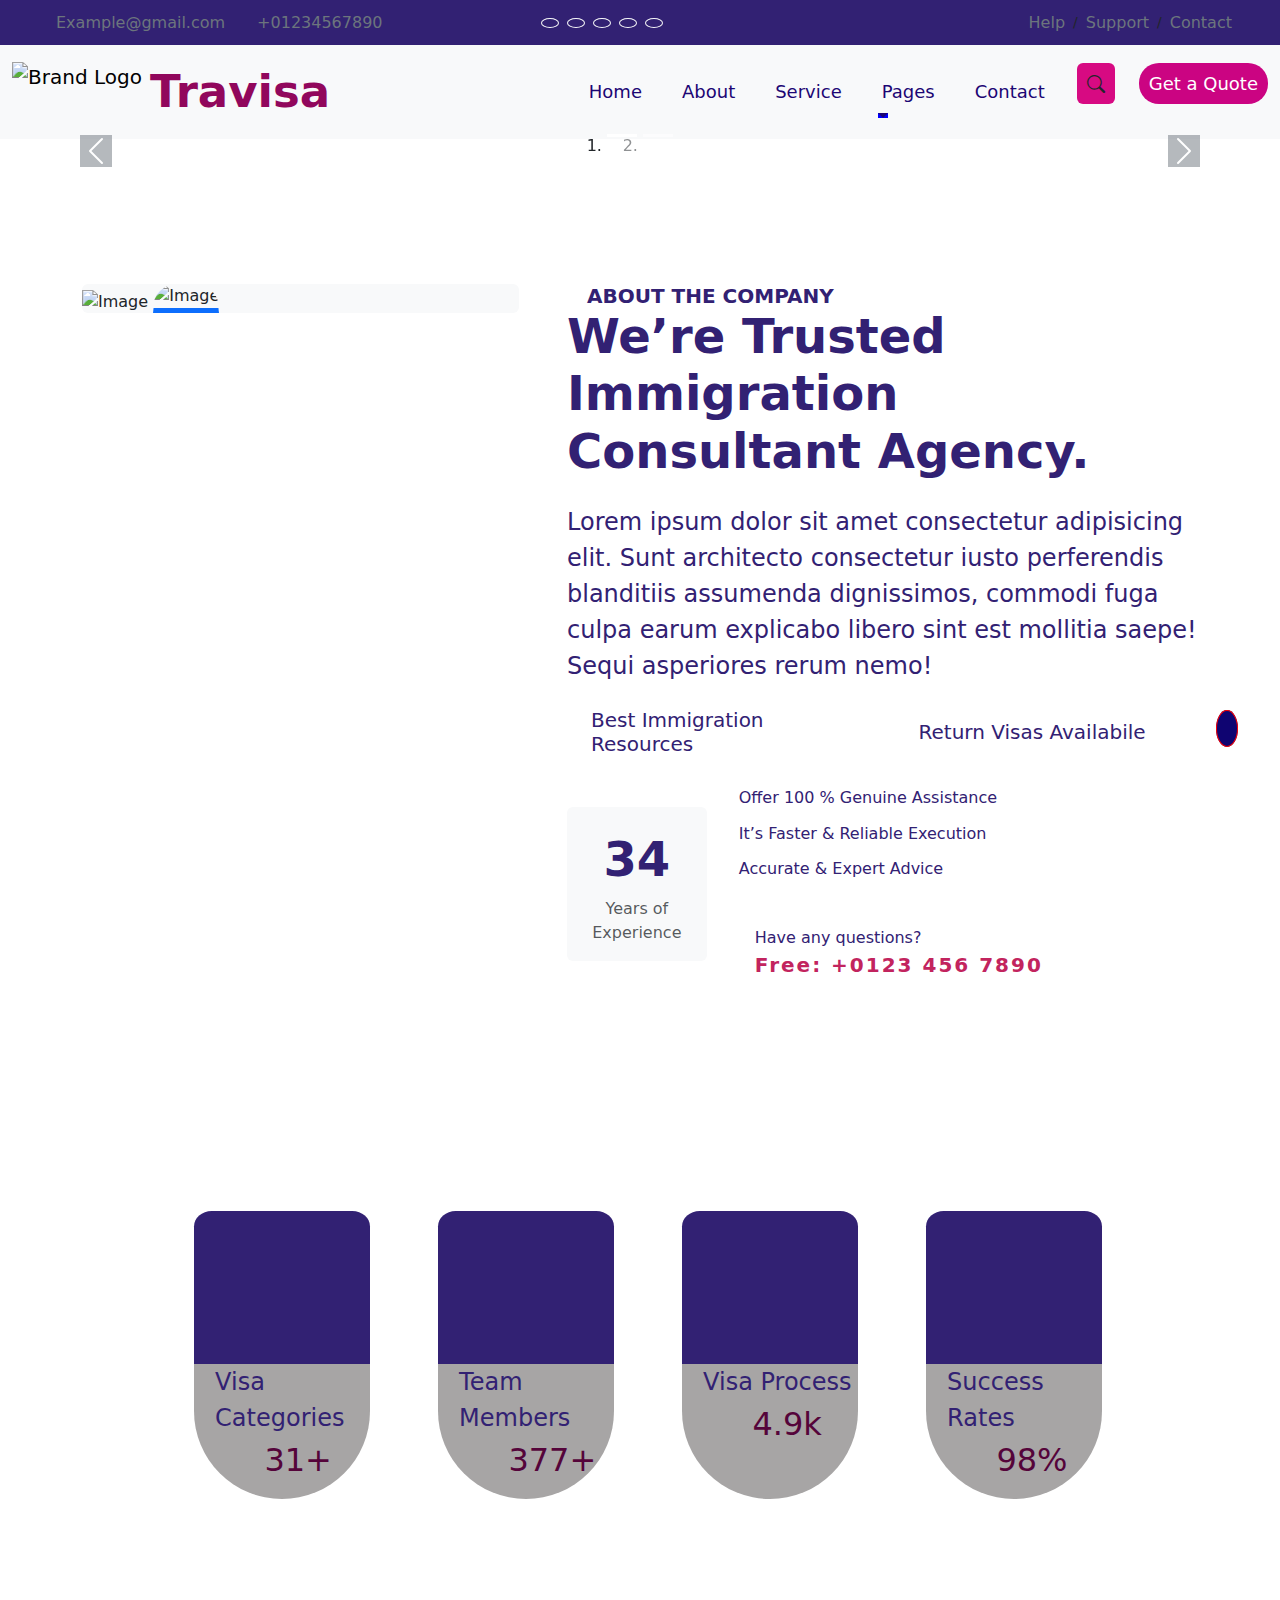
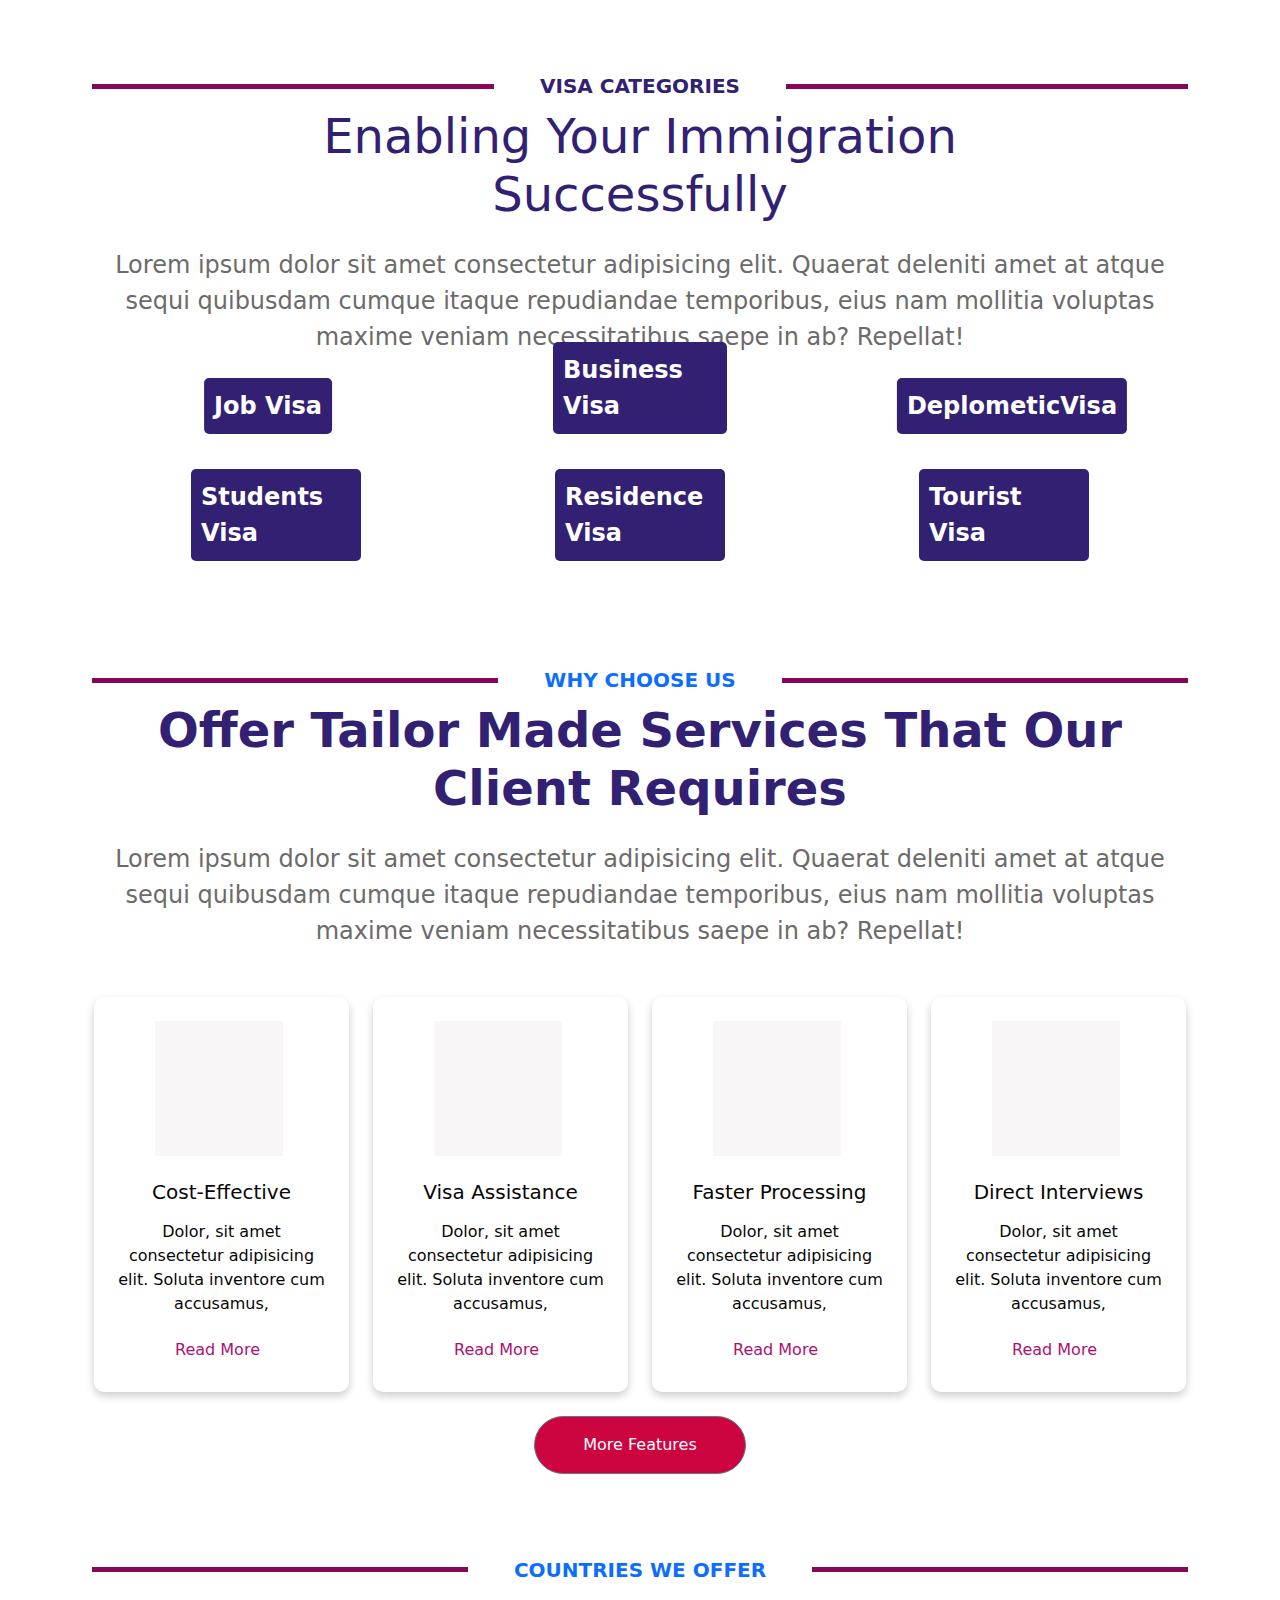
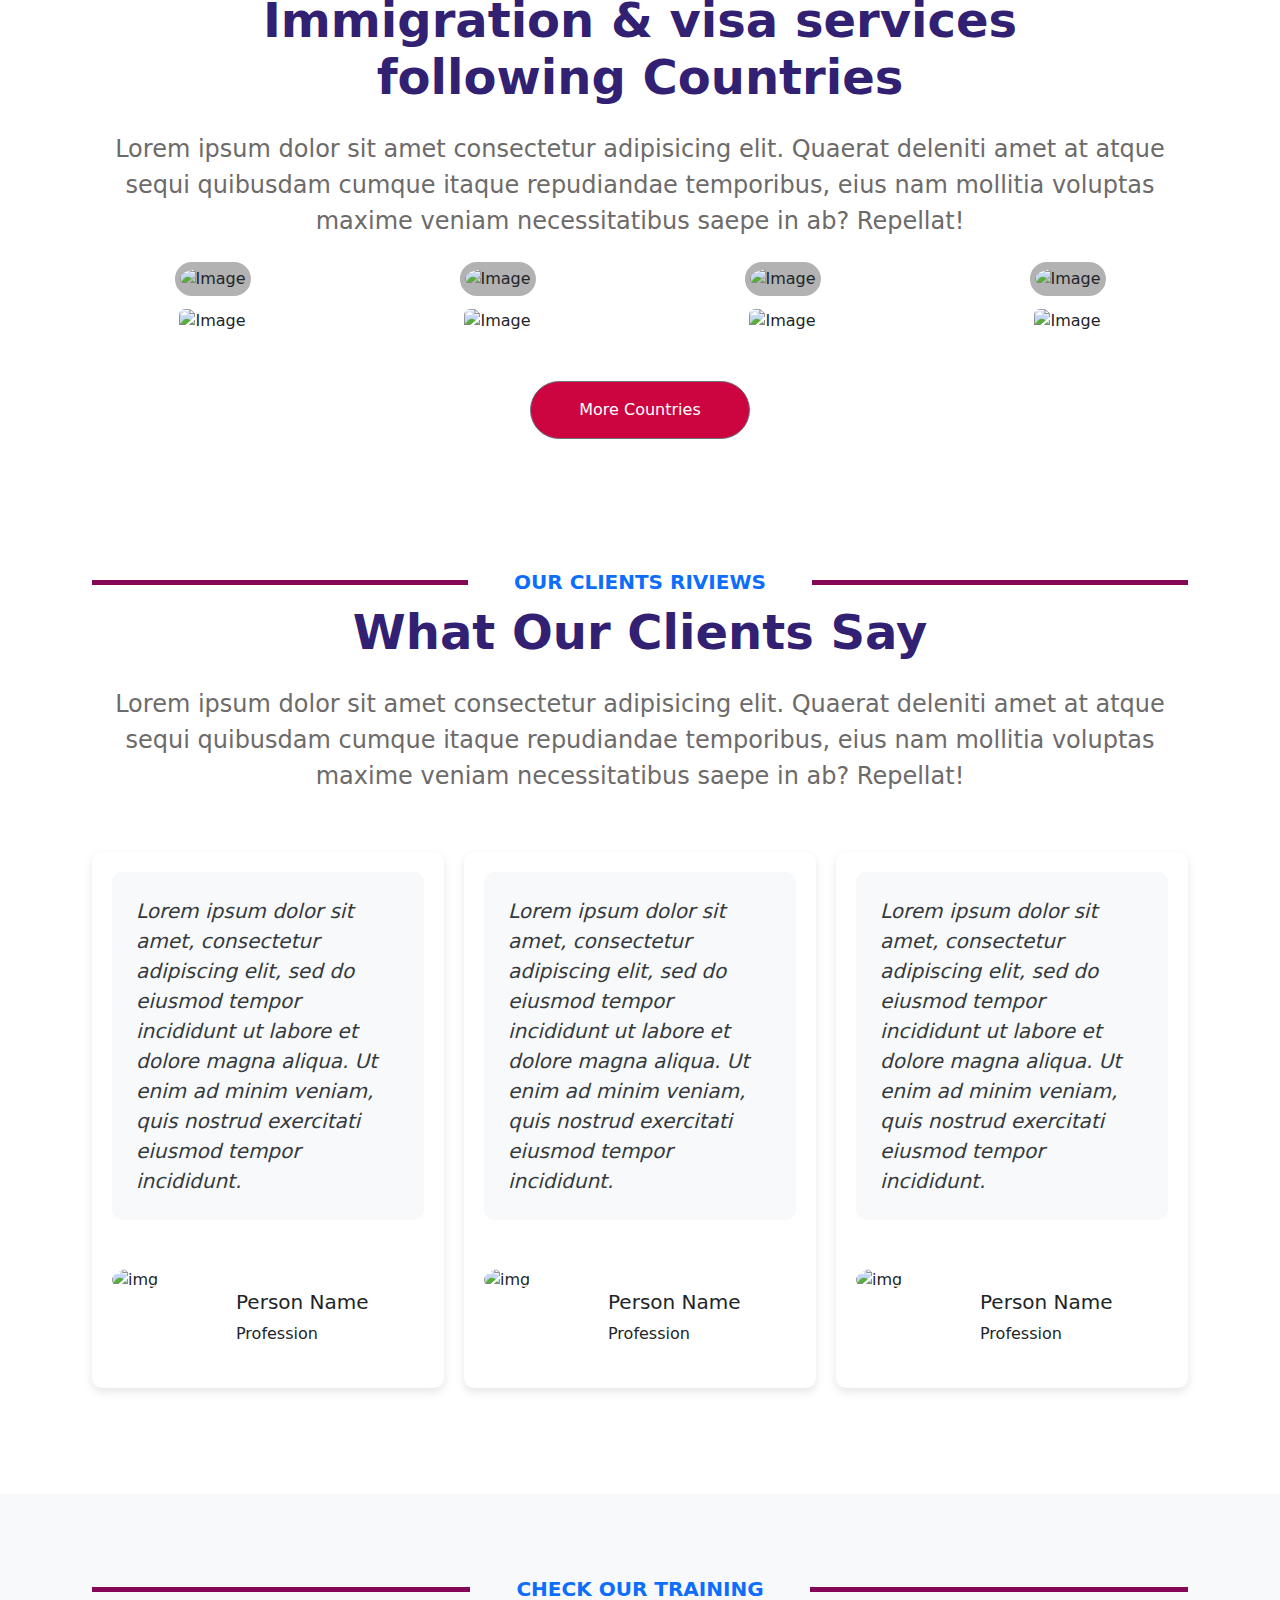
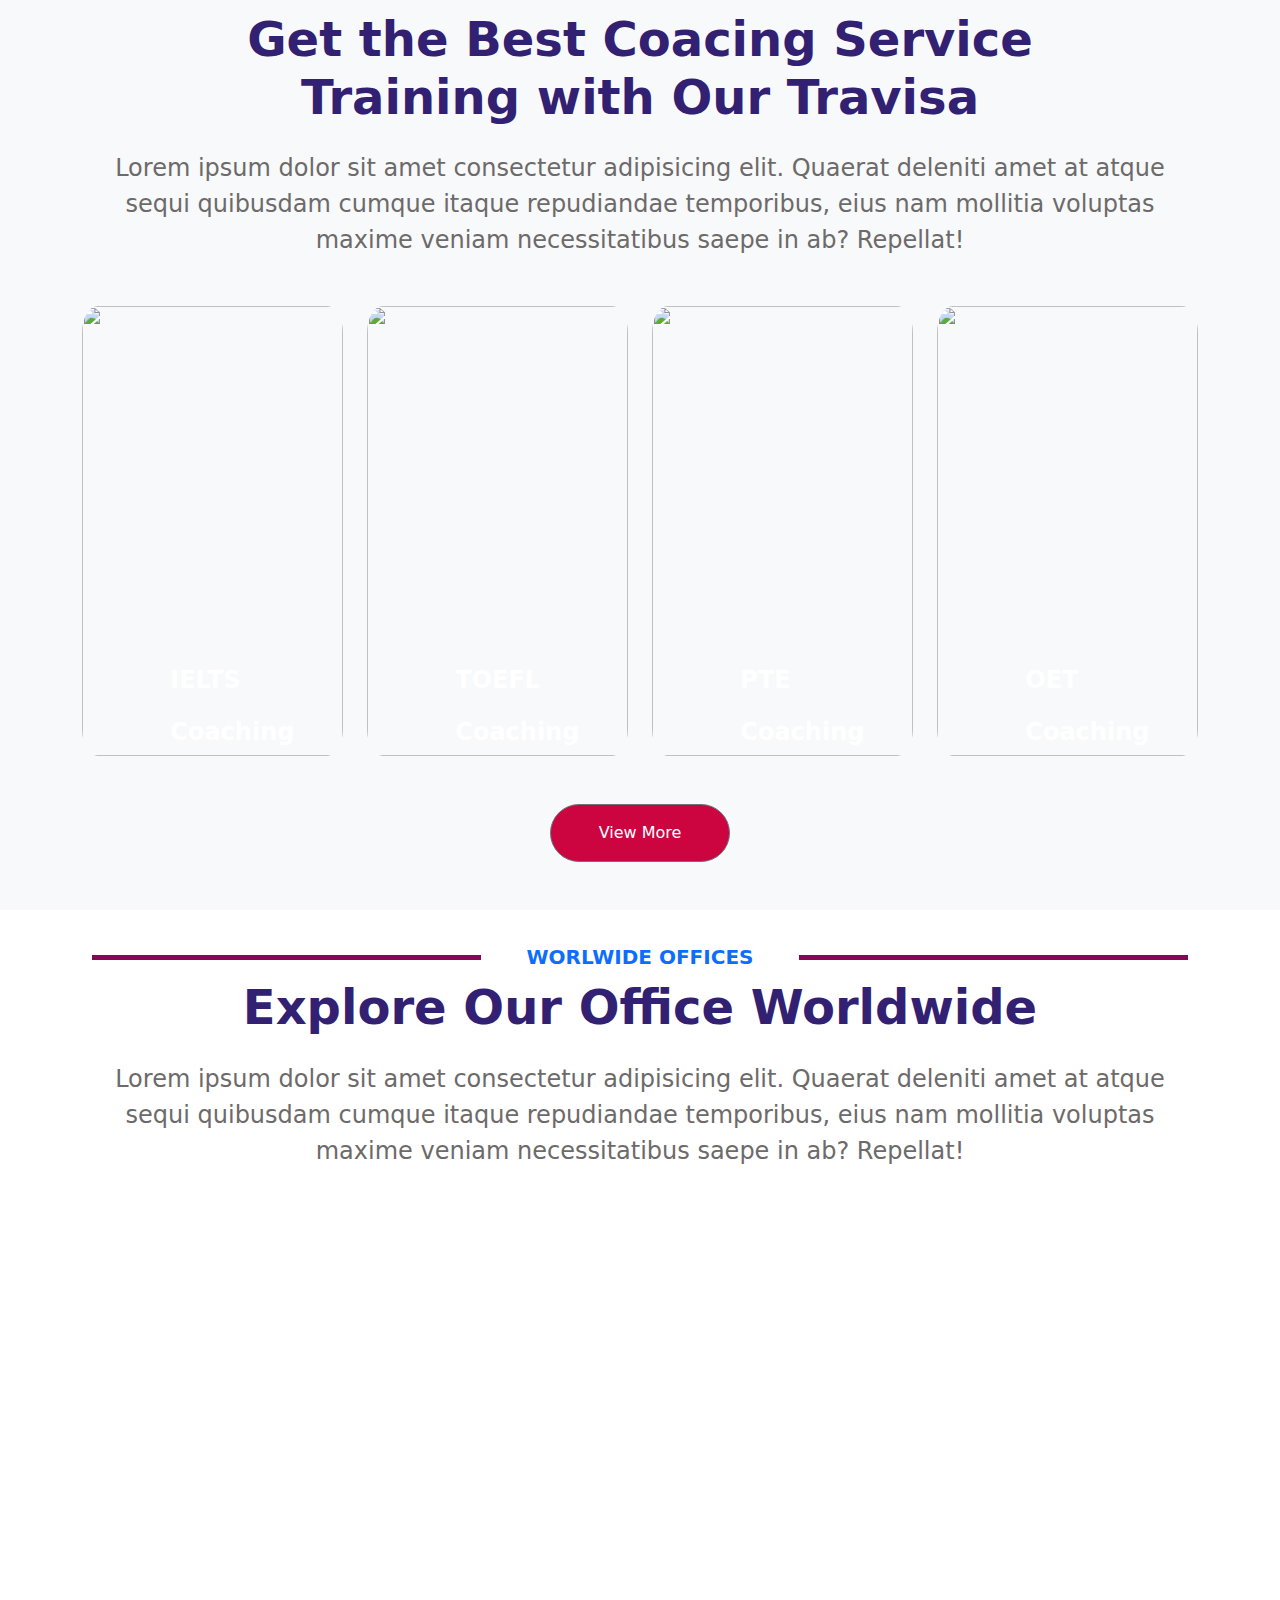
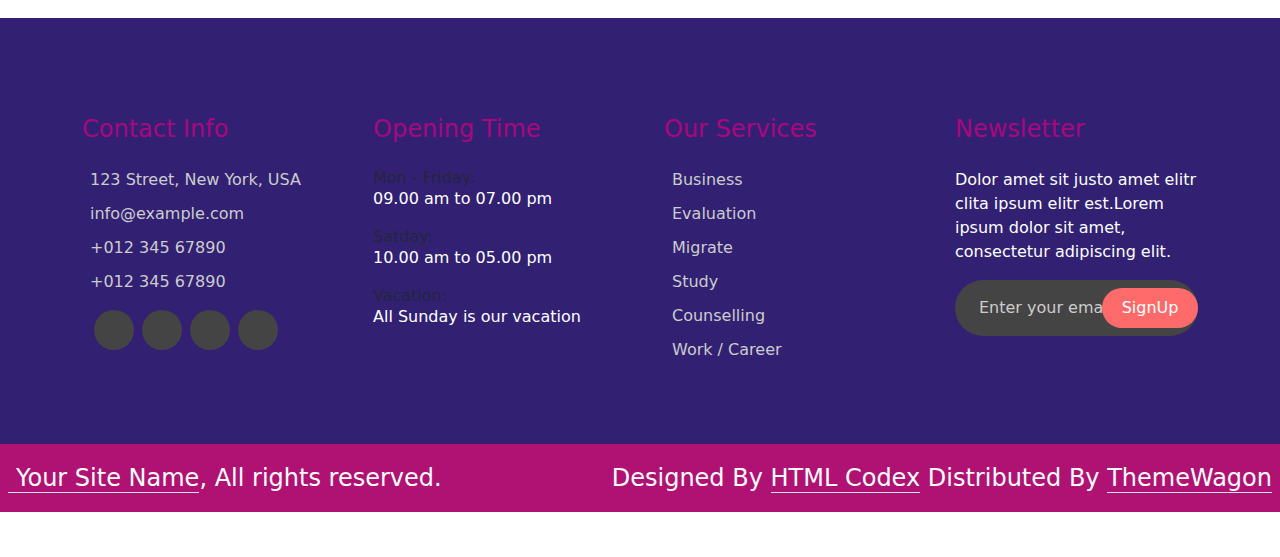
==== commit 45444a36: "commit2" ====
--- a/project.html
+++ b/project.html
@@ -197,7 +197,7 @@
           <div class="carousel-item active ">
             <img
               src="https://themewagon.github.io/Travisa/img/carousel-1.jpg"
-              class="img-fluid "
+              class="img-fluid update"
               alt="Image"
             />
             <div class="carousel-caption tt">
@@ -233,9 +233,9 @@
           </div>
           <div class="carousel-item">
             <img
-              src="../carousel-2_filtered_via_10015_io.png"
-              class="img-fluid"
-              alt="Image"
+              src="https://themewagon.github.io/Travisa/img/carousel-2.jpg"
+              class="img-fluid update"
+              alt="Image "
             />
             <div class="carousel-caption">
               <div class="text-center p-4" style="max-width: 900px">
@@ -678,7 +678,7 @@
             <div class="col-md-3 wow fadeInUp" data-wow-delay="0.1s">
               <div class="feature-item text-center p-4 bgw">
                 <div class="feature-icon p-3 mb-4 ture">
-                  <i class="fas fa-dollar-sign fa-4x text-primary feature "></i>
+                  <i class="fas fa-dollar-sign fa-4x text-primary feature"></i>
                 </div>
                 <div class="feature-content d-flex flex-column">
                   <h5 class="mb-3 cost">Cost-Effective</h5>
--- a/style.css
+++ b/style.css
@@ -110,13 +110,21 @@
   font-size: 26px;
   color: white;
 }
+
 .moreDetails {
   background-color: rgb(215, 10, 130) !important;
   padding: 2% 4%;
   border-radius: 30px;
   color: white;
 }
-
+.carousel-item .update{
+margin-top: -6% !important;
+
+  filter: brightness(0.5); /* Adjust the value between 0 and 1 to decrease brightness */
+
+
+/* padding-top: -10% !important; */
+}
 
 
 /* CAROUSEL END */
@@ -515,12 +523,13 @@
 /* WHY WE CHOOSE  start*/
 
 
-
+ 
 
 .feature-item {
   z-index: 0;
   position: relative; 
   overflow: hidden; 
+  
   border-radius: 10px; 
   box-shadow: 0 4px 8px rgba(0, 0, 0, 0.2); 
   background-color: #fff; 
@@ -528,30 +537,41 @@
 }
 
 .feature-item:hover {
- 
+  background: #000;
   box-shadow: 0 8px 16px rgba(0, 0, 0, 0.3); 
 }
 
 .feature-icon i {
   transition: transform 0.3s ease; 
+  
 }
 
 .feature-item:hover .feature-icon i {
   transform: rotate(360deg);
+  
   color: #930d6d !important;
+  /* background-color: #000; */
+
+  
+  
 }
 .feature-icon {
   background-color: #f9f6f8;
   height: 15vh;
   width: 10vw;
   margin-left: 18%;
+  
   text-align: center;
   transition: background-color 0.3s ease; 
 }
 
 .feature-item:hover .feature-icon {
   border-radius:100px;
-  background-color: #f8f7f7;
+  background-color: rgb(247, 247, 4) !important;
+  
+
+
+  
 }
 
 
@@ -563,12 +583,14 @@
   left: 0;
   width: 100%;
   height: 0; 
-  background-color: rgba(179, 183, 183, 0.492); 
+  background-color: rgba(14, 197, 197, 0.492); 
   transition: height 0.5s ease; 
-  z-index: 1; 
+  z-index: -1; 
+  
 }
 .feature-item:hover::before {
   height: 100%; 
+  
 }
 
 .feature-item .feature-content {
@@ -578,6 +600,7 @@
 }
 .feature-item:hover .feature-content {
   color: #fefcfc; 
+  
 }
 .morefeatures{
   background:#cc0541 !important;
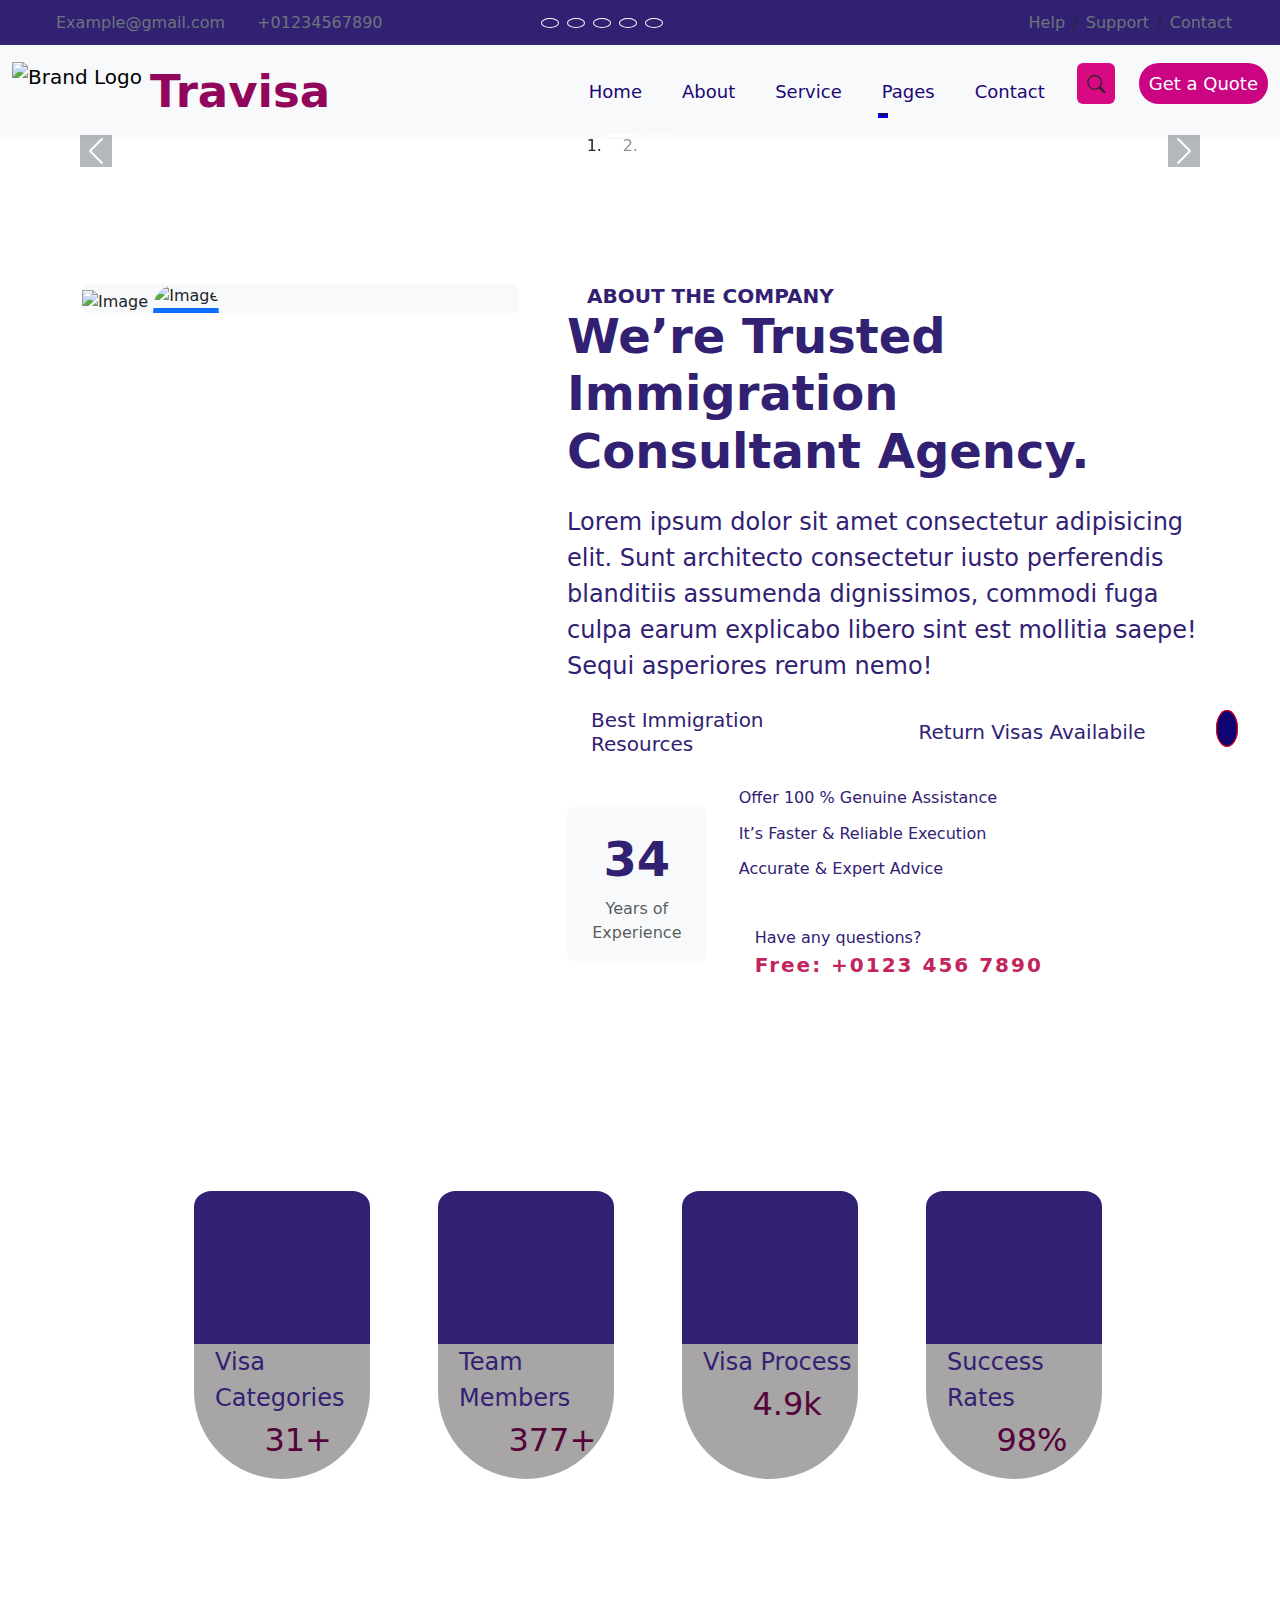
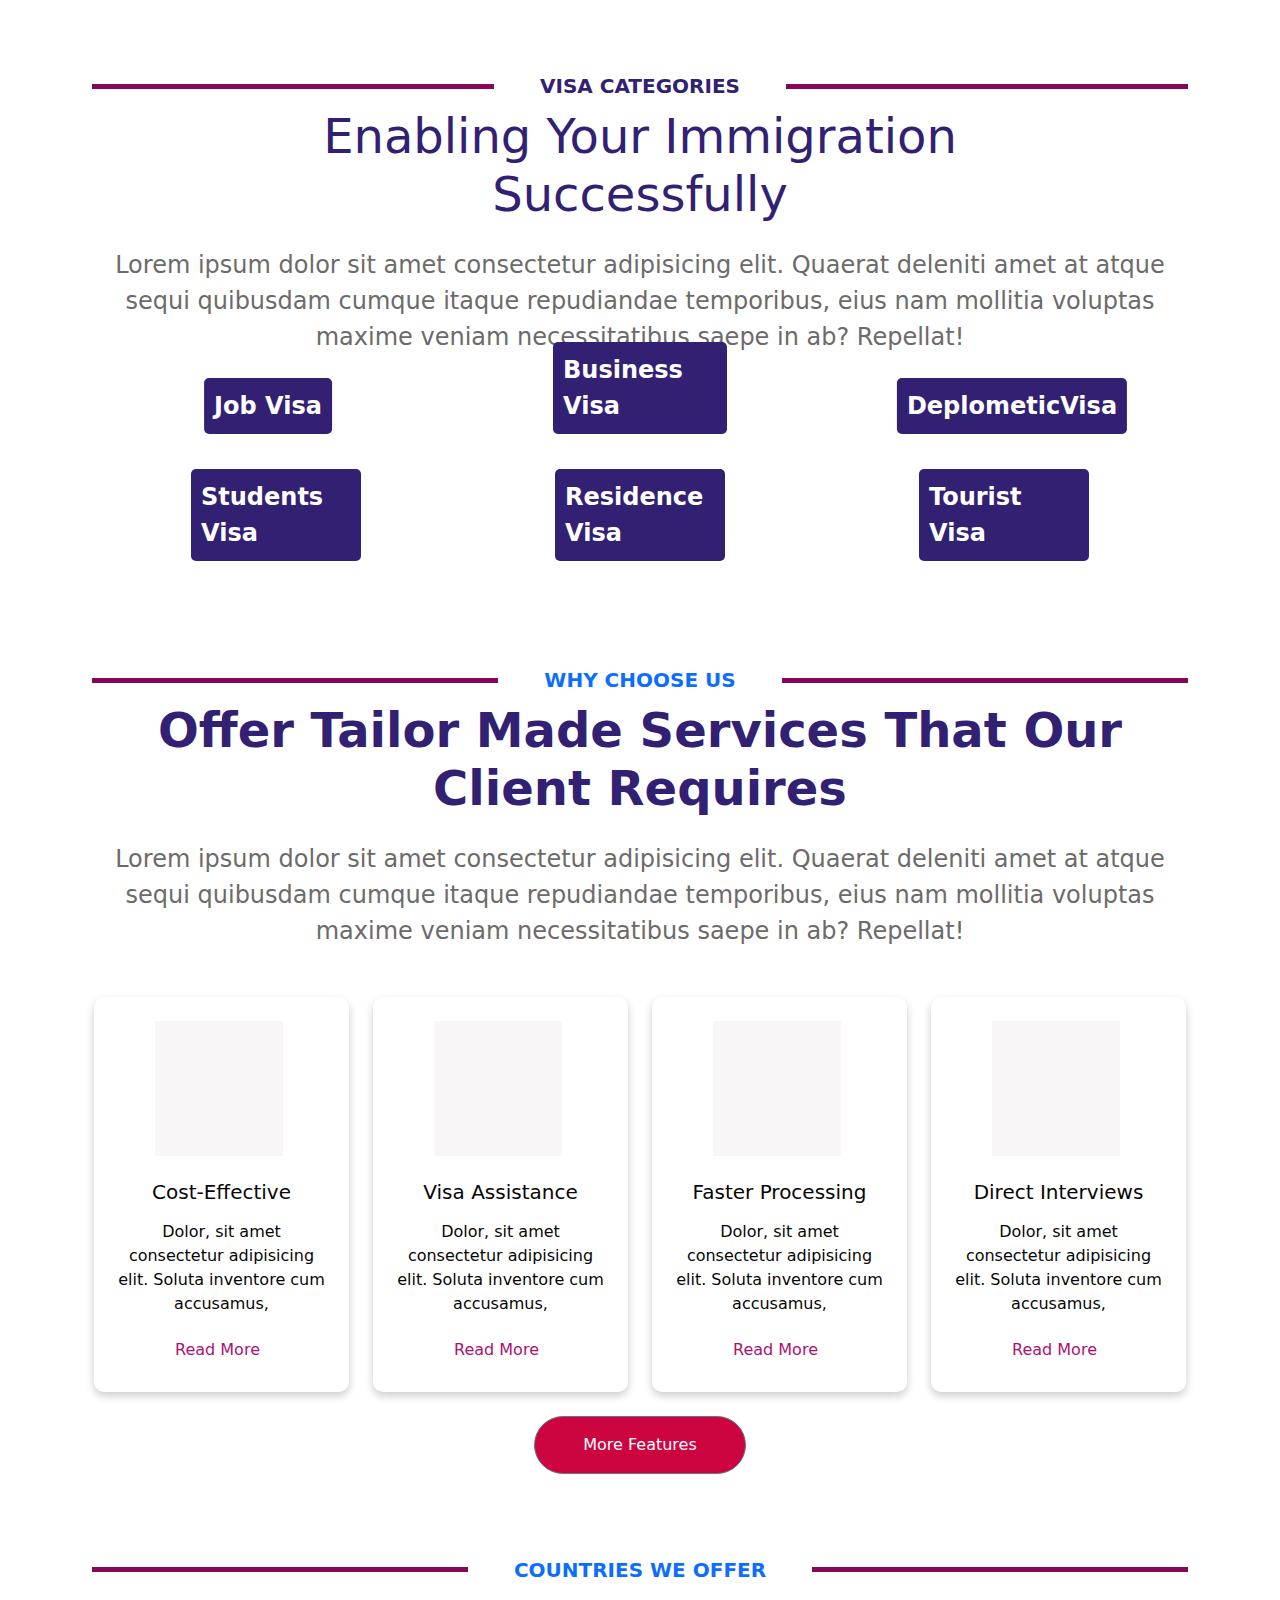
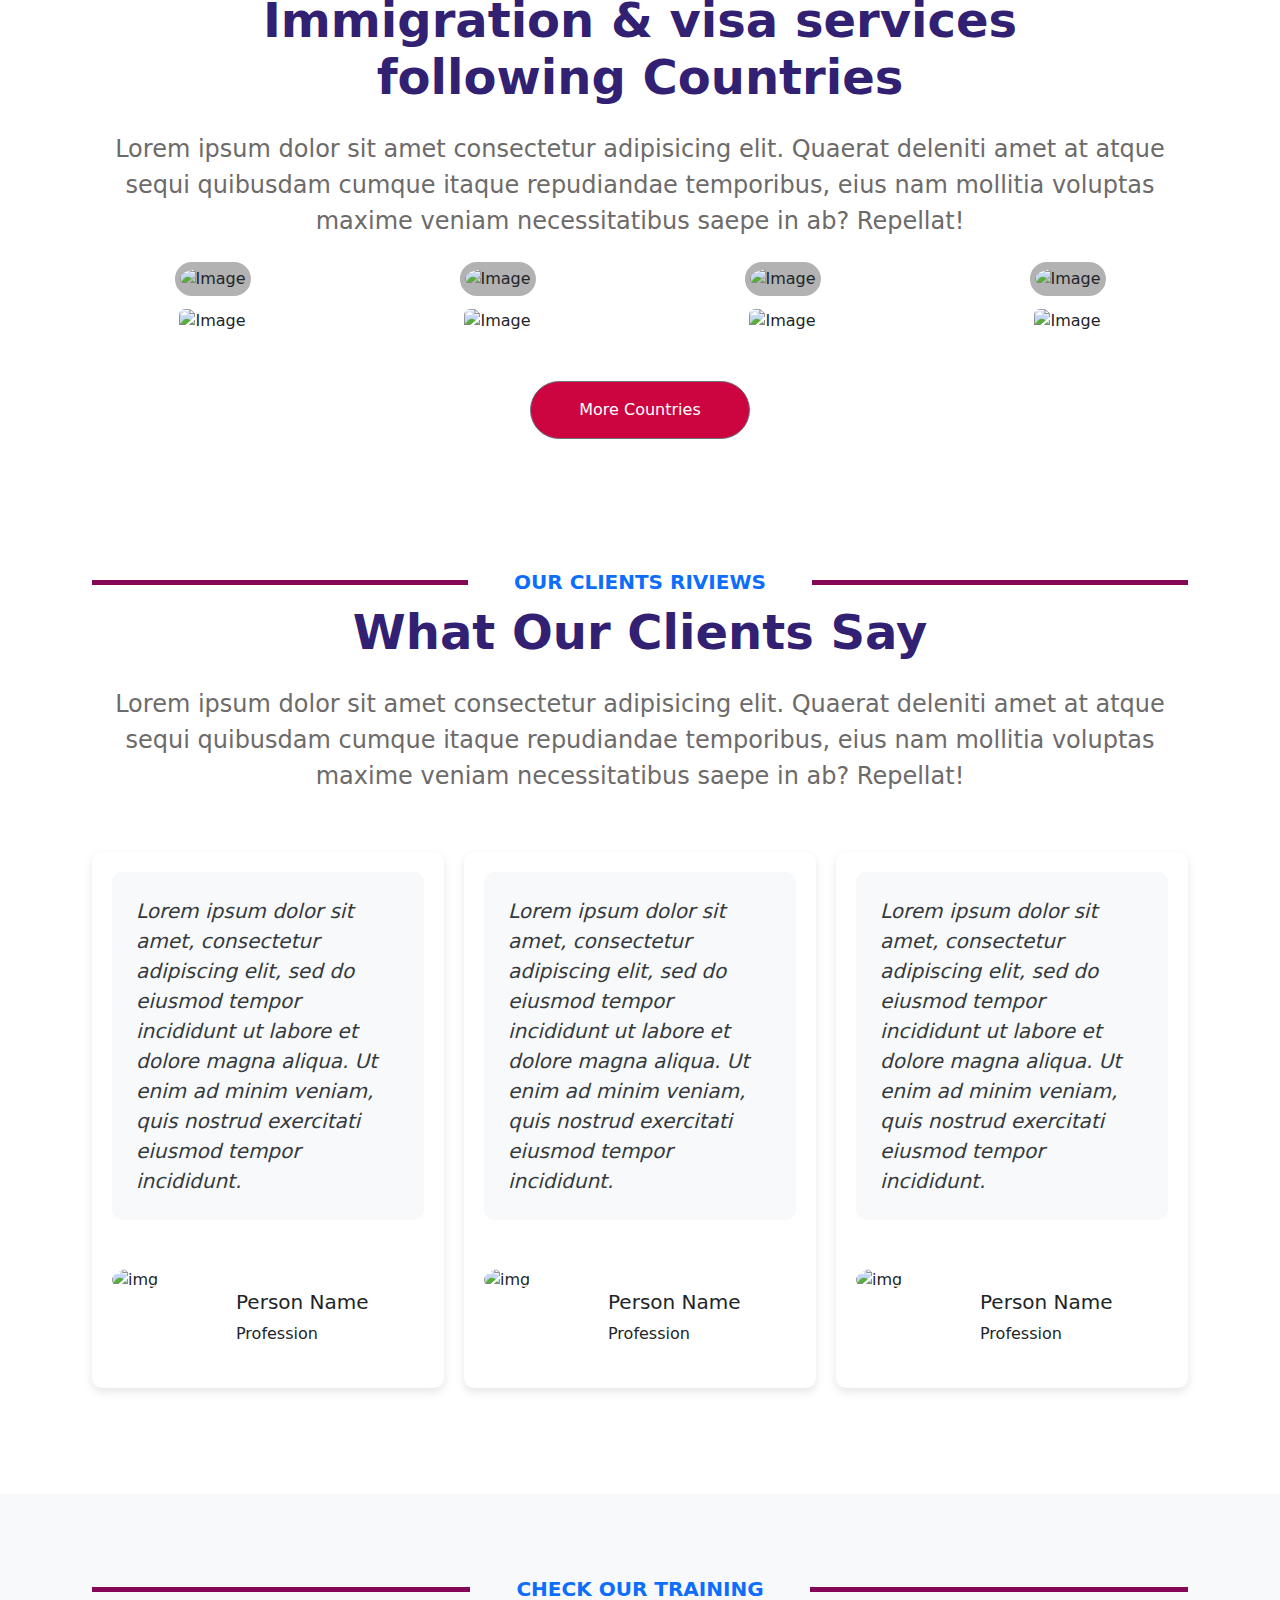
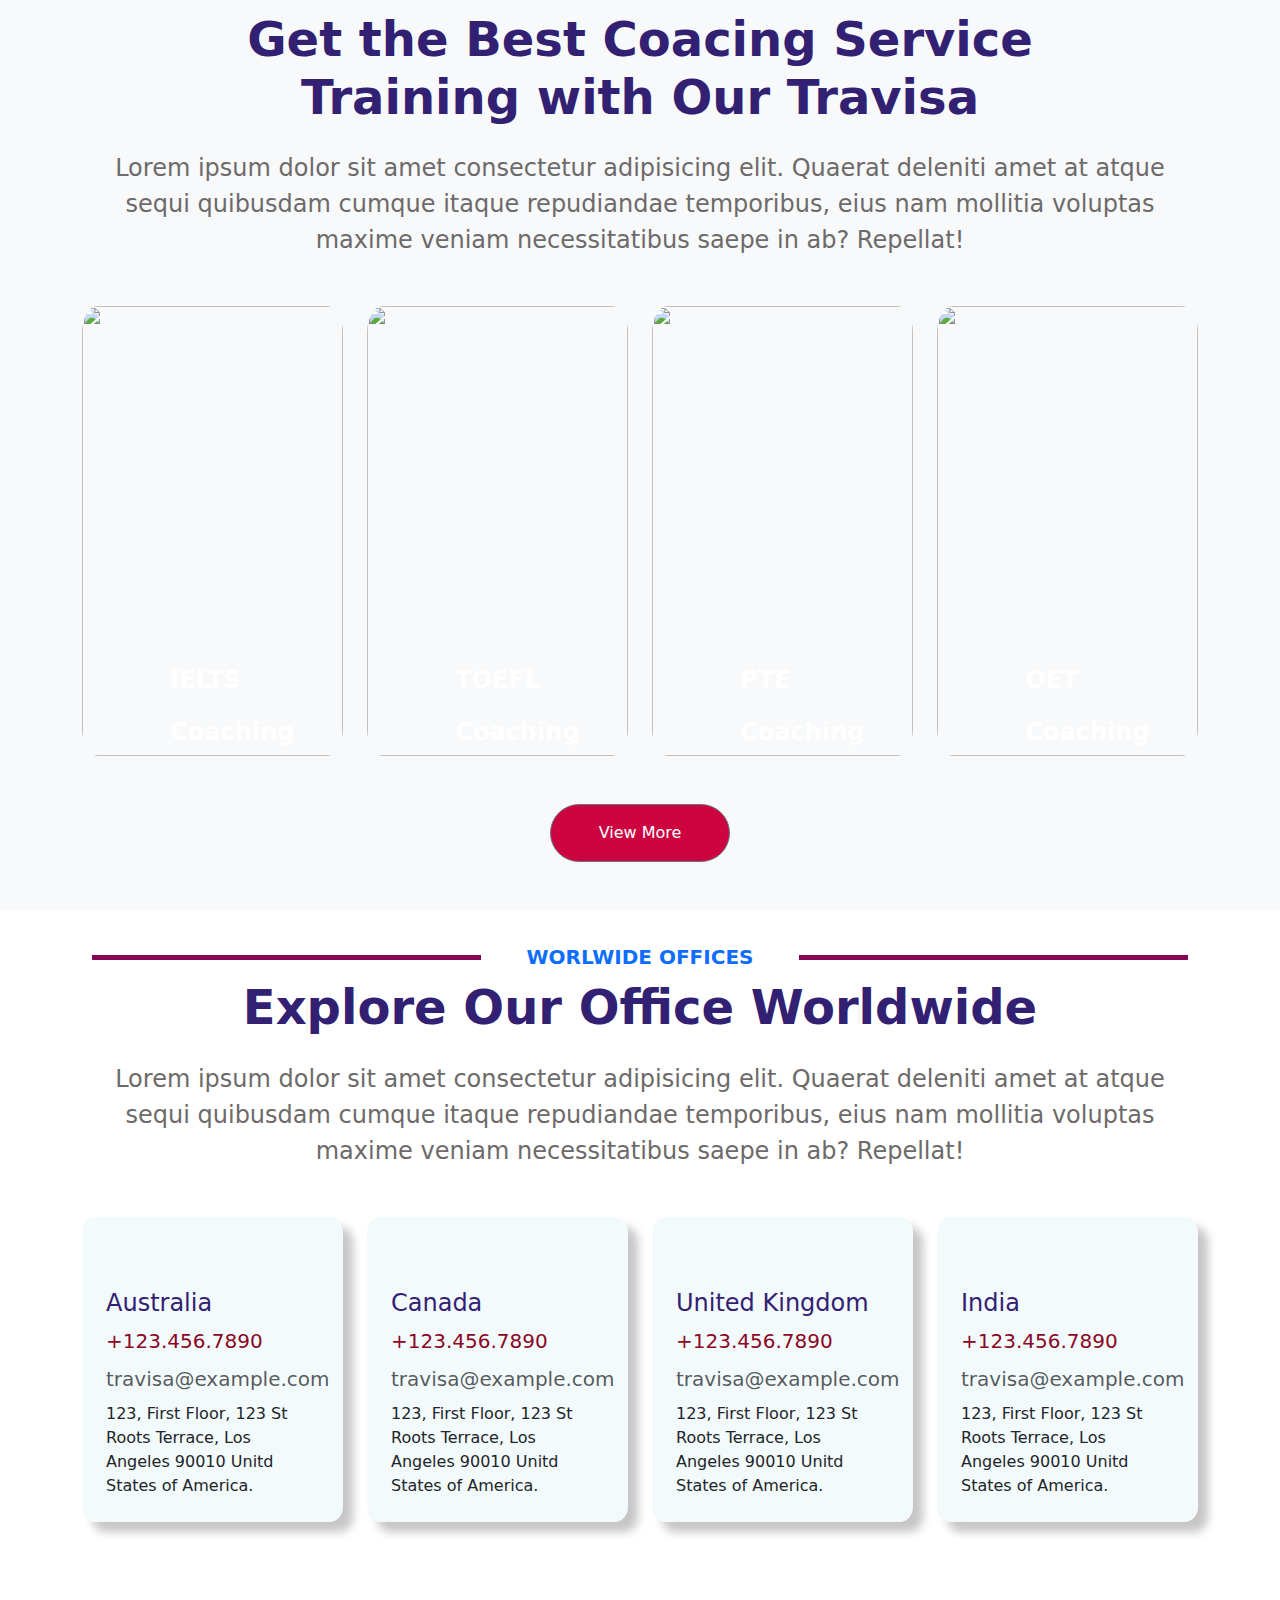
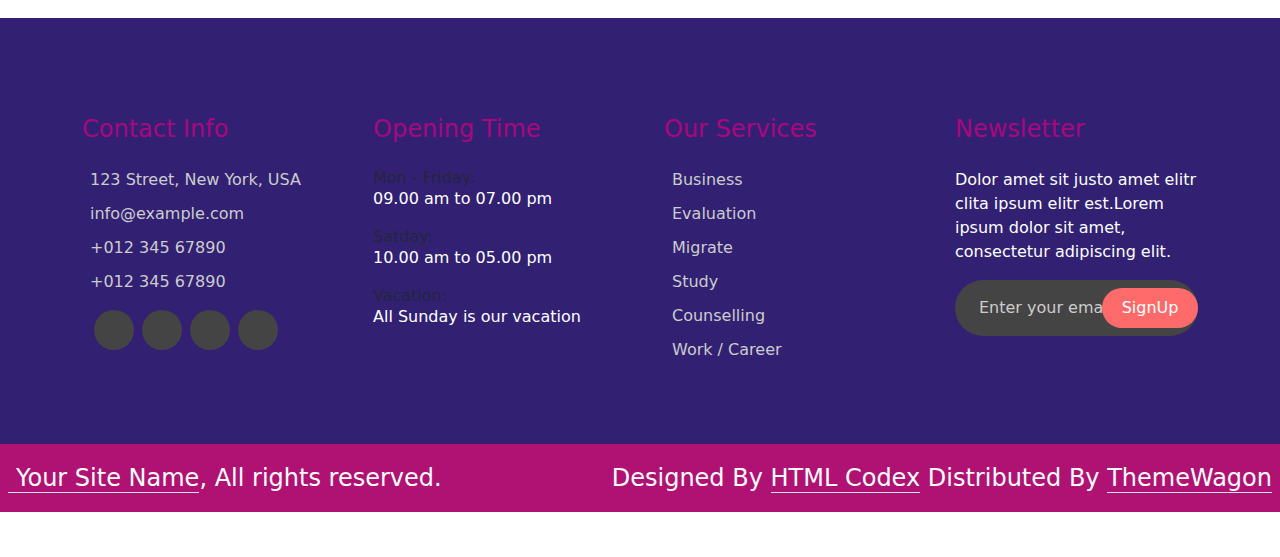
==== commit 035a3fd4: "cmmit3" ====
--- a/project.html
+++ b/project.html
@@ -200,7 +200,7 @@
               class="img-fluid update"
               alt="Image"
             />
-            <div class="carousel-caption tt">
+            <div class="carousel-caption  category">
               <div class="text-center p-4" style="max-width: 900px">
                 <h4
                   class="text-white text-uppercase fw-bold mb-3 mb-md-4 wow fadeInUp "
@@ -237,7 +237,7 @@
               class="img-fluid update"
               alt="Image "
             />
-            <div class="carousel-caption">
+            <div class="carousel-caption category1">
               <div class="text-center p-4" style="max-width: 900px">
                 <h5
                   class="text-white text-uppercase fw-bold mb-3 mb-md-4 wow fadeInUp imgtext"
@@ -424,7 +424,7 @@
         </div>
 
         <div class="col-12 col-sm-12 col-md-6 col-xl-3">
-          <div class="category">
+          <div class="category1">
             <div class="iconbg"><i class="fas fa-users icon"></i></div>
             <div class="semi">
               <div class="name">Team Members</div>
@@ -434,7 +434,7 @@
         </div>
 
         <div class="col-12 col-sm-12 col-md-6 col-xl-3">
-          <div class="category">
+          <div class="category2">
             <div class="iconbg"><i class="fas fa-user-check icon"></i></div>
             <div class="semi">
               <div class="name">Visa Process</div>
@@ -444,7 +444,7 @@
         </div>
 
         <div class="col-12 col-sm-12 col-md-6 col-xl-3">
-          <div class="category">
+          <div class="category3">
             <div class="iconbg"><i class="fas fa-handshake icon"></i></div>
             <div class="semi">
               <div class="name">Success Rates</div>
@@ -486,7 +486,7 @@
         <div class="container">
           <div class="row row2">
             <div class="col-sm-12 col-12 col-md-4 col-lg-4">
-              <div class="container">
+              <div class="container category">
                 <div class="img-container">
                   <img
                     src="https://themewagon.github.io/Travisa/img/service-1.jpg"
@@ -513,7 +513,7 @@
             </div>
 
             <div class="col-sm-12 col-12 col-md-4 col-lg-4">
-              <div class="container">
+              <div class="container category1">
                 <div class="img-container">
                   <img
                     src="https://themewagon.github.io/Travisa/img/service-2.jpg"
@@ -537,7 +537,7 @@
               </div>
             </div>
             <div class="col-sm-12 col-12 col-md-4 col-lg-4">
-              <div class="container">
+              <div class="container category2">
                 <div class="img-container">
                   <img
                     src="https://themewagon.github.io/Travisa/img/service-3.jpg"
@@ -566,7 +566,7 @@
           <div class="container my-5">
             <div class="row row2">
               <div class="col-sm-12 col-12 col-md-4 col-lg-4">
-                <div class="container">
+                <div class="container category3">
                   <div class="img-container">
                     <img
                       src="https://themewagon.github.io/Travisa/img/service-1.jpg"
@@ -591,7 +591,7 @@
                 </div>
               </div>
               <div class="col-sm-12 col-12 col-md-4 col-lg-4">
-                <div class="container">
+                <div class="container category4">
                   <div class="img-container">
                     <img
                       src="https://themewagon.github.io/Travisa/img/service-2.jpg"
@@ -616,7 +616,7 @@
                 </div>
               </div>
               <div class="col-sm-12 col-12 col-md-4 col-lg-4">
-                <div class="container">
+                <div class="container category5">
                   <div class="img-container">
                     <img
                       src="https://themewagon.github.io/Travisa/img/service-3.jpg"
@@ -675,7 +675,7 @@
 
         <div class="container ">
           <div class="row g-4 fex justify-content-center text-center">
-            <div class="col-md-3 wow fadeInUp" data-wow-delay="0.1s">
+            <div class="col-md-3 wow fadeInUp category" data-wow-delay="0.1s">
               <div class="feature-item text-center p-4 bgw">
                 <div class="feature-icon p-3 mb-4 ture">
                   <i class="fas fa-dollar-sign fa-4x text-primary feature"></i>
@@ -693,7 +693,7 @@
               </div>
             </div>
 
-            <div class="col-md-3 wow fadeInUp" data-wow-delay="0.3s">
+            <div class="col-md-3 wow fadeInUp category1" data-wow-delay="0.3s">
               <div class="feature-item text-center p-4 bgw">
                 <div class="feature-icon p-3 mb-4 ture">
                   <i class="fas fa-globe fa-4x text-primary"></i>
@@ -710,7 +710,7 @@
                 </div>
               </div>
             </div>
-            <div class="col-md-3 wow fadeInUp" data-wow-delay="0.5s">
+            <div class="col-md-3 wow fadeInUp category2" data-wow-delay="0.5s">
               <div class="feature-item text-center p-4 bgw">
                 <div class="feature-icon p-3 mb-4 ture">
                   <i class="fas fa-atlas fa-4x text-primary"></i>
@@ -727,7 +727,7 @@
                 </div>
               </div>
             </div>
-            <div class="col-md-3 wow fadeInUp" data-wow-delay="0.7s">
+            <div class="col-md-3 wow fadeInUp category3" data-wow-delay="0.7s">
               <div class="feature-item text-center p-4 bgw">
                 <div class="feature-icon p-3 mb-4 ture ">
                   <i class="fas fa-users fa-4x text-primary"></i>
@@ -787,7 +787,7 @@
 
         <div class="row g-4 text-center">
           <div
-            class="col-lg-6 col-xl-3 mb-5 mb-xl-0 wow fadeInUp"
+            class="col-lg-6 col-xl-3 mb-5 mb-xl-0 wow fadeInUp category"
             data-wow-delay="0.1s"
           >
             <div class="country-item bg1">
@@ -811,7 +811,7 @@
             </div>
           </div>
           <div
-            class="col-lg-6 col-xl-3 mb-5 mb-xl-0 wow fadeInUp"
+            class="col-lg-6 col-xl-3 mb-5 mb-xl-0 wow fadeInUp category1"
             data-wow-delay="0.1s"
           >
             <div class="country-item bg1">
@@ -835,7 +835,7 @@
             </div>
           </div>
           <div
-            class="col-lg-6 col-xl-3 mb-5 mb-xl-0 wow fadeInUp"
+            class="col-lg-6 col-xl-3 mb-5 mb-xl-0 wow fadeInUp category2"
             data-wow-delay="0.1s"
           >
             <div class="country-item bg1">
@@ -859,7 +859,7 @@
             </div>
           </div>
           <div
-            class="col-lg-6 col-xl-3 mb-5 mb-xl-0 wow fadeInUp"
+            class="col-lg-6 col-xl-3 mb-5 mb-xl-0 wow fadeInUp category3"
             data-wow-delay="0.1s"
           >
             <div class="country-item bg1">
@@ -905,7 +905,7 @@
     <div class="container-fluid testimonial overflow-hidden pb-5">
       <div class="container py-5">
         <div
-          class="section-title text-center mb-5 wow fadeInUp"
+          class="section-title text-center mb-5 wow fadeInUp "
           data-wow-delay="0.1s"
         >
           <div class="sub-style">
@@ -921,10 +921,10 @@
         </div>
 
         <div
-          class="owl-carousel testimonial-carousel tm wow zoomInDown d-flex"
+          class="owl-carousel testimonial-carousel tm wow zoomInDown d-flex "
           data-wow-delay="0.2s"
         >
-          <div class="testimonial-item  ">
+          <div class="testimonial-item  category">
             <div class="testimonial-content p-4 mb-5 ">
               <p class="fs-5 mb-0">
                 Lorem ipsum dolor sit amet, consectetur adipiscing elit, sed do
@@ -957,7 +957,7 @@
               </div>
             </div>
           </div>
-          <div class="testimonial-item">
+          <div class="testimonial-item category1">
             <div class="testimonial-content p-4 mb-5">
               <p class="fs-5 mb-0">
                 Lorem ipsum dolor sit amet, consectetur adipiscing elit, sed do
@@ -990,7 +990,7 @@
               </div>
             </div>
           </div>
-          <div class="testimonial-item">
+          <div class="testimonial-item category2">
             <div class="testimonial-content p-4 mb-5">
               <p class="fs-5 mb-0">
                 Lorem ipsum dolor sit amet, consectetur adipiscing elit, sed do
@@ -1054,7 +1054,7 @@
           </p>
         </div>
         <div class="row mt-5 mtring">
-          <div class="col-sm-12 col-12 col-md-3 col-lg-3">
+          <div class="col-sm-12 col-12 col-md-3 col-lg-3 category">
             <div class="container1">
               <div class="img-container1">
                 <img
@@ -1085,7 +1085,7 @@
               </div>
             </div>
           </div>
-          <div class="col-sm-12 col-12 col-md-3 col-lg-3">
+          <div class="col-sm-12 col-12 col-md-3 col-lg-3 category1">
             <div class="container1">
               <div class="img-container1">
                 <img
@@ -1116,7 +1116,7 @@
               </div>
             </div>
           </div>
-          <div class="col-sm-12 col-12 col-md-3 col-lg-3">
+          <div class="col-sm-12 col-12 col-md-3 col-lg-3 category2">
             <div class="container1">
               <div class="img-container1">
                 <img
@@ -1147,7 +1147,7 @@
               </div>
             </div>
           </div>
-          <div class="col-sm-12 col-12 col-md-3 col-lg-3">
+          <div class="col-sm-12 col-12 col-md-3 col-lg-3 category3">
             <div class="container1">
               <div class="img-container1">
                 <img
@@ -1214,7 +1214,7 @@
       <div class="container pb-5">
         <div class="office pt-0">
           <div
-            class="section-title text-center mb-5 wow fadeInUp"
+            class="section-title text-center mb-5 wow fadeInUp "
             data-wow-delay="0.1s"
           >
             <div class="sub-style">
@@ -1233,7 +1233,7 @@
 
           <div class="row g-4 justify-content-center">
             <div
-              class="col-md-6 col-lg-6 col-xl-3 wow fadeInUp"
+              class="col-md-6 col-lg-6 col-xl-3 wow fadeInUp category"
               data-wow-delay="0.1s"
             >
               <div class="office-item p-4 bg3">
@@ -1258,7 +1258,7 @@
               </div>
             </div>
             <div
-              class="col-md-6 col-lg-6 col-xl-3 wow fadeInUp"
+              class="col-md-6 col-lg-6 col-xl-3 wow fadeInUp category1"
               data-wow-delay="0.1s"
             >
               <div class="office-item p-4 bg3">
@@ -1283,7 +1283,7 @@
               </div>
             </div>
             <div
-              class="col-md-6 col-lg-6 col-xl-3 wow fadeInUp"
+              class="col-md-6 col-lg-6 col-xl-3 wow fadeInUp category2"
               data-wow-delay="0.1s"
             >
               <div class="office-item p-4 bg3">
@@ -1308,7 +1308,7 @@
               </div>
             </div>
             <div
-              class="col-md-6 col-lg-6 col-xl-3 wow fadeInUp"
+              class="col-md-6 col-lg-6 col-xl-3 wow fadeInUp category3"
               data-wow-delay="0.1s"
             >
               <div class="office-item p-4 bg3">
--- a/style.css
+++ b/style.css
@@ -1,31 +1,25 @@
-*{
-  margin:0px ;
-  padding:0px;
+* {
+  margin: 0px;
+  padding: 0px;
   box-sizing: border-box;
 }
-.frst{
+.frst {
   color: rgb(149, 6, 94);
-
-}
-.info{
-  background-color:#322173;
-}
-
-.textc{
+}
+.info {
+  background-color: #322173;
+}
+
+.textc {
   color: #6c757d !important;
-
-}
-
-
+}
 
 /* NAV BAR START */
 
-
-.fix{
+.fix {
   position: sticky !important;
   top: 0px;
   z-index: 1;
-
 }
 .title {
   color: rgb(145, 7, 92) !important;
@@ -41,12 +35,12 @@
 .navbar-nav .dropdown:hover .nav-link {
   color: #e81010;
 }
-.nav-item .nav-link{
+.nav-item .nav-link {
   color: #1c0674 !important;
 }
 
 .navbar-nav .nav-link:hover {
-  color: rgb(245, 15, 15); 
+  color: rgb(245, 15, 15);
 }
 
 .navbar-nav {
@@ -57,8 +51,8 @@
 }
 .navbar-nav .nav-link {
   position: relative;
-  color: black; 
-  text-decoration: none; 
+  color: black;
+  text-decoration: none;
 }
 
 .navbar-nav .nav-link::before,
@@ -67,33 +61,27 @@
   position: absolute;
   width: 0;
   height: 2px;
-  background-color: blue; 
+  background-color: blue;
   left: 0;
-  transition: width 0.3s ease-in-out; 
+  transition: width 0.3s ease-in-out;
 }
 
 .navbar-nav .nav-link::before {
-  top: -5px; 
+  top: -5px;
 }
 
 .navbar-nav .nav-link::after {
-  bottom: -5px; 
+  bottom: -5px;
 }
 
 .navbar-nav .nav-link:hover::before,
 .navbar-nav .nav-link:hover::after {
-  width: 100%; 
-}
-
+  width: 100%;
+}
 
 /* NAV BAR END */
 
-
-
-
 /* START CAROUSEL */
-
-
 
 .imgtext {
   color: white;
@@ -102,7 +90,7 @@
   margin-top: 0px;
 }
 .Immigration {
-  color: white ;
+  color: white;
   font-size: 90px;
   font-weight: 500 !important;
 }
@@ -117,35 +105,20 @@
   border-radius: 30px;
   color: white;
 }
-.carousel-item .update{
-margin-top: -6% !important;
-
-  filter: brightness(0.5); /* Adjust the value between 0 and 1 to decrease brightness */
-
-
-/* padding-top: -10% !important; */
-}
-
+.carousel-item .update {
+  margin-top: -6% !important;
+
+  filter: brightness(0.5);
+}
 
 /* CAROUSEL END */
 
-
-
-
-
-
-
-
-
-
 /* ABOUT START */
-
-
 
 .about {
   color: #322173 !important;
 }
-.trust{
+.trust {
   font-weight: 600 !important;
 }
 .card-text {
@@ -157,7 +130,7 @@
 .maptext {
   font-size: larger;
 }
-.lor{
+.lor {
   font-size: x-large;
 }
 
@@ -193,17 +166,7 @@
   }
 }
 
-
-
-
-
-
-
-
 /* ABOUT END */
-
-
-
 
 /* RATINGS START */
 
@@ -223,8 +186,8 @@
 
 .check {
   display: flex;
-  flex-direction: column; 
-  gap: 10px; 
+  flex-direction: column;
+  gap: 10px;
   margin-top: -23%;
   margin-left: 20%;
 }
@@ -235,19 +198,19 @@
 .contact-info {
   display: flex;
   align-items: center;
-  margin-left: 20%; 
+  margin-left: 20%;
   font-size: 24px;
-  margin-top: 5%; 
+  margin-top: 5%;
 }
 
 .contact-info i {
-  margin-right: 15px; 
+  margin-right: 15px;
 }
 .container {
   margin-top: 7%;
 }
 .iconbg {
-  background-color:#322173;
+  background-color: #322173;
 
   width: 80%;
   height: 17vh;
@@ -259,19 +222,16 @@
 .icon {
   font-size: xxx-large;
   color: rgb(215, 5, 5);
- 
-}
-.rating{
+}
+.rating {
   margin-top: 4% !important  ;
   background-image: url(https://tse2.mm.bing.net/th?id=OIP.yKbP6QeflKycXJm7tQdb9QHaEK&pid=Api&P=0&h=180);
-  height:auto;
+  height: auto;
   background-size: cover;
   background-repeat: no-repeat;
   padding: 5% !important;
-
 }
 .icon:hover {
-  
   transform: rotate(360deg);
   transition: transform 0.5s ease;
 }
@@ -287,7 +247,6 @@
   padding-left: 12%;
   color: #322173;
   font-weight: 500;
-
 }
 .number {
   font-size: xx-large;
@@ -296,50 +255,42 @@
   font-weight: 500;
 }
 
-
 .category {
-  transform: translateY(20px);
   animation: fadeInUp 0.5s ease both;
   animation-delay: 0.5s;
+}
+.category1 {
+  animation: fadeInUp 0.5s ease both;
+  animation-delay: 1s;
+}
+.category2 {
+  animation: fadeInUp 0.5s ease both;
+  animation-delay: 1.5s;
+}
+.category3 {
+  animation: fadeInUp 0.5s ease both;
+  animation-delay: 2s;
 }
 
 @keyframes fadeInUp {
   from {
     opacity: 0;
-    transform: translateY(20px);
+    transform: translateY(200px);
   }
   to {
     opacity: 1;
     transform: translateY(0);
   }
- }
-
-
-
-
-
-
-
-
-
-
-
+}
 
 /* RATING END */
 
-
-
-
-
 /*  VISA CATEGORIES START*/
-
-
-
 
 .grid {
   display: grid;
-  grid-template-columns: repeat(4, 1fr); 
-  gap: 20px; 
+  grid-template-columns: repeat(4, 1fr);
+  gap: 20px;
 }
 
 .enable {
@@ -354,17 +305,17 @@
 .sub-style::before,
 .sub-style::after {
   content: "";
-  flex: 1; 
-  height: 5px; 
-  background-color: #860757; 
-  margin: 0 10px; 
+  flex: 1;
+  height: 5px;
+  background-color: #860757;
+  margin: 0 10px;
 }
 .sub-style {
   display: flex;
   align-items: center;
   justify-content: center;
   position: relative;
-  padding: 10px 0; 
+  padding: 10px 0;
 }
 
 .sub-title {
@@ -372,17 +323,10 @@
   color: #322173;
   font-weight: bold;
   text-transform: uppercase;
-  margin: 0 20px; 
-}
-
-
+  margin: 0 20px;
+}
 
 /* VISA CATEGORIES  START*/
-
-
-
-
-
 
 .container {
   position: relative;
@@ -391,29 +335,25 @@
   margin: auto;
 }
 
-
 .img-container {
   overflow: hidden;
-  border-radius: 15px; 
+  border-radius: 15px;
 }
 
 .imgdiv {
   width: 100%;
   display: block;
   border-radius: 6%;
-
 }
 .imgdiv {
   width: 100%;
-  
+
   height: auto;
-  transition: transform 0.5s ease; 
+  transition: transform 0.5s ease;
 }
 
 .img-container:hover .imgdiv {
-  transform: scale(1.2); 
- 
-
+  transform: scale(1.2);
 }
 
 .job-title {
@@ -425,7 +365,7 @@
 
   font-size: x-large;
   font-weight: bold;
-  background-color: #322173; 
+  background-color: #322173;
   padding: 10px 10px;
   border-radius: 5px;
 }
@@ -446,19 +386,18 @@
   position: absolute;
   bottom: -80px;
   left: 5%;
-  right: 5%; 
-  background-color: #322173; 
-  width: 90%; 
-  height: 0; 
+  right: 5%;
+  background-color: #322173;
+  width: 90%;
+  height: 0;
   overflow: hidden;
-  transition: height 0.5s ease; 
+  transition: height 0.5s ease;
   color: white;
   text-align: center;
   border-radius: 15px;
 }
 
 .img-container:hover .overlay {
-  
   height: 85%;
 }
 .btn2 {
@@ -492,7 +431,7 @@
   color: white;
 }
 
-.offer{
+.offer {
   font-weight: 600 !important;
   color: #322173;
   font-size: xxx-large !important;
@@ -505,198 +444,156 @@
 .container {
   margin-top: 2%;
   padding: 0px 15px;
-
-}
- .read{
+}
+.read {
   color: #ab1172 !important;
   background-color: white !important;
   border: none !important;
- }
- .bgw{
+}
+.bgw {
   background-color: #fff5fc;
-
 }
 
 /* VISA CATEGORIES END */
 
-
 /* WHY WE CHOOSE  start*/
-
-
- 
 
 .feature-item {
   z-index: 0;
-  position: relative; 
-  overflow: hidden; 
-  
-  border-radius: 10px; 
-  box-shadow: 0 4px 8px rgba(0, 0, 0, 0.2); 
-  background-color: #fff; 
-  transition: background-color 0.3s ease;  
+  position: relative;
+  overflow: hidden;
+
+  border-radius: 10px;
+  box-shadow: 0 4px 8px rgba(0, 0, 0, 0.2);
+  background-color: #fff;
+  transition: background-color 0.3s ease;
 }
 
 .feature-item:hover {
   background: #000;
-  box-shadow: 0 8px 16px rgba(0, 0, 0, 0.3); 
+  box-shadow: 0 8px 16px rgba(0, 0, 0, 0.3);
 }
 
 .feature-icon i {
-  transition: transform 0.3s ease; 
-  
+  transition: transform 0.3s ease;
 }
 
 .feature-item:hover .feature-icon i {
   transform: rotate(360deg);
-  
+
   color: #930d6d !important;
   /* background-color: #000; */
-
-  
-  
 }
 .feature-icon {
   background-color: #f9f6f8;
   height: 15vh;
   width: 10vw;
   margin-left: 18%;
-  
+
   text-align: center;
-  transition: background-color 0.3s ease; 
+  transition: background-color 0.3s ease;
 }
 
 .feature-item:hover .feature-icon {
-  border-radius:100px;
+  border-radius: 100px;
   background-color: rgb(247, 247, 4) !important;
-  
-
-
-  
-}
-
-
+}
 
 .feature-item::before {
-  content: ''; 
-  position: absolute; 
-  bottom: 0; 
+  content: "";
+  position: absolute;
+  bottom: 0;
   left: 0;
   width: 100%;
-  height: 0; 
-  background-color: rgba(14, 197, 197, 0.492); 
-  transition: height 0.5s ease; 
-  z-index: -1; 
-  
+  height: 0;
+  background-color: rgba(14, 197, 197, 0.492);
+  transition: height 0.5s ease;
+  z-index: -1;
 }
 .feature-item:hover::before {
-  height: 100%; 
-  
+  height: 100%;
 }
 
 .feature-item .feature-content {
-  position: relative; 
-  z-index: 2; 
-  color: #060606; 
+  position: relative;
+  z-index: 2;
+  color: #060606;
 }
 .feature-item:hover .feature-content {
-  color: #fefcfc; 
-  
-}
-.morefeatures{
-  background:#cc0541 !important;
+  color: #fefcfc;
+}
+.morefeatures {
+  background: #cc0541 !important;
   color: white;
   padding: 0px 50px !important;
-
-}
-
+}
 
 /* WHY YOU CHOOSE END */
 
-
 /* COUTRIES WE OFFER  START*/
 
-
-
-
-
-
-
 .country-item {
   position: relative;
   z-index: 0;
 }
-.country-item img{
+.country-item img {
   overflow: hidden;
 }
-.country-item:hover img{
+.country-item:hover img {
   transform: scale(1.2);
-  transition: all 0.5s linear ;
+  transition: all 0.5s linear;
 }
 
 .country-flag {
-  position: absolute; 
-  top: -50px; 
-  left: 50%; 
-  transform: translateX(-50%); 
-  z-index: 1; 
- border: none;
- border-radius: 50px;
-  border: 3px solid white; 
-  padding: 5px; 
-  background: rgba(0, 0, 0, 0.3); 
+  position: absolute;
+  top: -50px;
+  left: 50%;
+  transform: translateX(-50%);
+  z-index: 1;
+  border: none;
+  border-radius: 50px;
+  border: 3px solid white;
+  padding: 5px;
+  background: rgba(0, 0, 0, 0.3);
 }
 
 .country-name {
   position: absolute;
-  z-index: 1; 
-  color: white;
-}
-.country-item:hover .country-name{
-   position: absolute;
+  z-index: 1;
+  color: white;
+}
+.country-item:hover .country-name {
+  position: absolute;
   top: 50%;
   left: 40%;
 }
-
 
 .country-item:hover .country-flag img {
   transition: all 0.5s ease;
   transform: rotate(360deg);
-   
- 
-
-}
-
-
-.brazil{
+}
+
+.brazil {
   text-decoration: none;
 }
 .country-item::before {
-  content: ''; 
-  position: absolute; 
-  bottom: 0; 
+  content: "";
+  position: absolute;
+  bottom: 0;
   left: 0;
   width: 100%;
-  height: 0; 
-  background-color: rgba(76, 79, 152, 0.492) !important; 
-  transition: height 0.5s ease !important; 
-  z-index: 1; 
+  height: 0;
+  background-color: rgba(76, 79, 152, 0.492) !important;
+  transition: height 0.5s ease !important;
+  z-index: 1;
 }
 .country-item:hover::before {
-  height: 100%; 
-}
-
-
+  height: 100%;
+}
 
 /* COUNTRY WE OFFER */
 
-
-
-
-
 /* CLIENTS REVIEWS START */
-
-
-
 
 .testimonial-item {
   background-color: #ffffff;
@@ -714,17 +611,13 @@
   font-style: italic;
   color: #343a40;
 }
-.star .star1{
+.star .star1 {
   color: red !important;
 }
 
-
 /* CLIENTS REVIEWS END */
 
-
 /* CHECK OUT TRAINING START*/
-
-
 
 .training-inner {
   position: relative;
@@ -736,32 +629,30 @@
   left: 50%;
   bottom: -13%;
   transform: translate(-50%, -50%);
-padding: 10px 20px;
-}
-
- .training-title-name.ielts a {
+  padding: 10px 20px;
+}
+
+.training-title-name.ielts a {
   text-decoration: none;
-
-} 
-.training-content{
+}
+.training-content {
   position: relative;
   display: none;
 }
-.training-content a{
+.training-content a {
   text-decoration: none;
 }
 
-
 .training-inner::before {
-  content: ''; 
-  display: block ;
-  position: absolute; 
-  bottom: 0; 
+  content: "";
+  display: block;
+  position: absolute;
+  bottom: 0;
   left: 0px;
   width: 100%;
   height: 0;
   background-color: rgba(0, 0, 0, 0.492) !important;
-  transition: height 0.5s ease !important; 
+  transition: height 0.5s ease !important;
   z-index: 1;
 }
 .training-inner:hover::before {
@@ -775,11 +666,9 @@
   display: block !important;
 }
 
-
-.lorem{
-  color: white;
-}
-
+.lorem {
+  color: white;
+}
 
 .container1 {
   position: relative;
@@ -790,32 +679,28 @@
 
 .img-container1 {
   position: relative;
-  border-radius: 15px; 
+  border-radius: 15px;
 }
 
 .imgdiv1 {
   width: 100%;
-  height:50vh;
+  height: 50vh;
   display: block;
   border-radius: 6%;
-
-}
-.img-container1{
+}
+.img-container1 {
   overflow: hidden;
-
-}
-.img-container1:hover img{
+}
+.img-container1:hover img {
   transform: scale(1.1);
-  transition: all 0.5s linear ;
-}
-
-
+  transition: all 0.5s linear;
+}
 
 .job-title1 {
   position: absolute;
   bottom: -20px;
   left: 30%;
-  
+
   color: white;
 
   font-size: x-large;
@@ -839,20 +724,20 @@
 .overlay1 {
   position: absolute;
   bottom: 0px;
-  left: 0%; 
-  right:0%; 
+  left: 0%;
+  right: 0%;
   background-color: rgb(142, 7, 90);
-  width: 100%; 
-  height: 0; 
+  width: 100%;
+  height: 0;
   overflow: hidden;
-  transition: height 0.5s ease; 
+  transition: height 0.5s ease;
   color: white;
   text-align: center;
   border-radius: 15px;
 }
 
 .img-container1:hover .overlay1 {
-  height: 60%; 
+  height: 60%;
 }
 .btn21 {
   background-color: rgb(186, 12, 108);
@@ -880,299 +765,260 @@
   transform: translate(-50%, -50%);
 }
 .jobs1 {
-  font-size: large ;
-  color: white;
-}
-
-
+  font-size: large;
+  color: white;
+}
 
 /* CHECK OUR TRAINING END */
 
-
-
 /* WORLDWIDE OFFICE */
 
-div a{
+div a {
   text-decoration: none;
 }
-.bg3{
+.bg3 {
   background: #f3fafb;
   border-radius: 5%;
   box-shadow: 10px 10px 10px rgb(199, 197, 197);
 }
-.color{
+.color {
   color: #8b0724 !important;
 }
-h4{
+h4 {
   color: #322173 !important;
 }
 
-.office-img{
+.office-img {
   overflow: hidden;
   border-radius: 5% !important;
-
-}
-.office-img:hover img{
+}
+.office-img:hover img {
   transform: scale(1.2);
   transition: all 0.5s linear;
 }
 
-
-.office-item {
-  opacity: 0;
-  animation: slideUp 0.8s ease-in-out forwards;
-
-  transform: translateY(50px);
-  animation-fill-mode: forwards; 
-}
-
-
-@keyframes slideUp {
-  from {
-    opacity: 0;
-    transform: translateY(50px);
-  }
-  to {
-    opacity: 1;
-    transform: translateY(0);
-  }
-}
-
-
-
-
-
-
-
-
-
 /* WORLDWIDE OFFICE END */
-
-
-
-
-
-
 
 /* Footer Styles */
 footer {
-    background-color: #322173;
-    color: #fff;
-}
-.footer-item .contact{
+  background-color: #322173;
+  color: #fff;
+}
+.footer-item .contact {
   text-align: start;
 }
 
 .footer-item a {
-    color: #ccc;
-    text-decoration: none;
-    margin-bottom: 10px;
-    display: block;
-    text-align: start;
-    transition: color 0.3s ease;
+  color: #ccc;
+  text-decoration: none;
+  margin-bottom: 10px;
+  display: block;
+  text-align: start;
+  transition: color 0.3s ease;
 }
 
 .footer-item a:hover {
-    color: #af036d;
-    transform: scaley(1.1);
-    transform: translateX(10px);
-    
+  color: #af036d;
+  transform: scaley(1.1);
+  transform: translateX(10px);
 }
 
 .footer h4 {
-    font-size: 1.5rem;
-    color: #f0f0f0;
-    margin-bottom: 1.5rem;
+  font-size: 1.5rem;
+  color: #f0f0f0;
+  margin-bottom: 1.5rem;
 }
 
 .footer .text-secondary {
-    color: #a8077f !important;
-}
-.footer-item .service{
+  color: #a8077f !important;
+}
+.footer-item .service {
   text-align: start;
 }
 
-
 .footer .btn {
-    color: #fff;
-    background-color: #444;
-    border-radius: 50%;
-    padding: 10px;
-    width: 40px;
-    height: 40px;
-    display: flex;
-    align-items: center;
-    justify-content: center;
-    transition: background-color 0.3s ease;
+  color: #fff;
+  background-color: #444;
+  border-radius: 50%;
+  padding: 10px;
+  width: 40px;
+  height: 40px;
+  display: flex;
+  align-items: center;
+  justify-content: center;
+  transition: background-color 0.3s ease;
 }
 
 .footer .btn:hover {
-    background-color: #ff6b6b;
+  background-color: #ff6b6b;
 }
 
 .footer .btn-primary {
-    background-color: #ff6b6b;
-    border: none;
+  background-color: #ff6b6b;
+  border: none;
 }
 
 .footer .form-control {
-    background-color: #444;
-    color: #fff;
-    border: none;
-}
-.footer-item .news{
+  background-color: #444;
+  color: #fff;
+  border: none;
+}
+.footer-item .news {
   text-align: start;
 }
 
 .footer .form-control::placeholder {
-    color: #ccc;
+  color: #ccc;
 }
 
 .footer .form-control:focus {
-    box-shadow: none;
-    outline: none;
-}
-.footer-item .time{
+  box-shadow: none;
+  outline: none;
+}
+.footer-item .time {
   text-align: start;
 }
 
-
 .footer .position-relative {
-    max-width: 400px;
-}
-.footer-item .name3{
+  max-width: 400px;
+}
+.footer-item .name3 {
   text-align: start;
 }
-.footer .ww{
+.footer .ww {
   width: 100% !important;
 }
 
-
-
-.container2{
+.container2 {
   background-color: #b01274 !important;
   text-align: center;
   font-size: x-large;
-  }
-
-
-
-
-
-
-
-
-
-.top1{
+}
+.top1 {
   border-radius: 50% !important;
-  background-color:#0f0471;
-  width: 70% ;
+  background-color: #0f0471;
+  width: 70%;
   color: rgb(253, 251, 251);
   font-size: 30px;
-  padding-left: 10px ;
+  padding-left: 10px;
   padding-right: 10px;
   position: sticky;
   bottom: 17%;
   left: 95%;
   border: 1px solid red;
 }
-.top1:hover{
-  background-color: #650c4f;  
-}
-
-
-
-
-
-
-
-@media screen and (width<=600px){
-
-
- /* ABOUT */
- .ui img{
-  width: 100vw !important;
- }
-
-/* CARROUSEL */
-
- .carousel-item img{
-  height: 100vh !important;
-}
-
-.Immigration {
-  color: white ;
-  font-size: 70px !important ;
-  font-weight: 500 !important;
-}
-
-/* RATING */
-
-
-.flex1{
-  gap: 30px !important;
-}
-
+.top1:hover {
+  background-color: #650c4f;
+}
+
+/* ANIMATIONS FOR MOVING UP */
+
+.category {
+  animation: fadeInUp 0.5s ease both;
+  animation-delay: 0.5s;
+}
+.category1 {
+  animation: fadeInUp 0.5s ease both;
+  animation-delay: 1s;
+}
+.category2 {
+  animation: fadeInUp 0.5s ease both;
+  animation-delay: 1.5s;
+}
+.category3 {
+  animation: fadeInUp 0.5s ease both;
+  animation-delay: 2s;
+}
+.category4 {
+  animation: fadeInUp 0.5s ease both;
+  animation-delay: 2.3s;
+}
+.category5 {
+  animation: fadeInUp 0.5s ease both;
+  animation-delay: 2.6s;
+}
+
+@keyframes fadeInUp {
+  from {
+    opacity: 0;
+    transform: translateY(200px);
+  }
+  to {
+    opacity: 1;
+    transform: translateY(0);
+  }
+}
+
+/* MEDIA QURIES */
+
+@media screen and (width<=600px) {
+  /* ABOUT */
+
+  .ui img {
+    width: 100vw !important;
+  }
+
+  /* CARROUSEL */
+
+  .carousel-item img {
+    height: 100vh !important;
+  }
+
+  .Immigration {
+    color: white;
+    font-size: 70px !important ;
+    font-weight: 500 !important;
+  }
+
+  /* RATING */
+
+  .flex1 {
+    gap: 30px !important;
+  }
 
   /* VISA CATEGORIES */
 
-.row2{
-  display: flex;
-  flex-direction: column;
-  width: 100;
-  gap: 30px ;
-
-}
-.job-title{
-  font-size:large;
-}
-
-
-.img-container img{
-  margin: 0% ;
-}
-
-
-
-/* WHY YOU CHOOSE */
-.fex{
-  display: flex;
-  flex-direction: column;
-  width: 100% !important;
-}
-.ture{
-  
-  margin-left: 40% !important;
-}
-.feature-content{
-  font-size: x-large;
-}
-.cost{
-  font-size: xxx-large !important;
-}
-.morefeatures{
-  font-size: x-large !important;
-}
-
-/* REVIEWS */
-.tm{
-  display: flex;
-  flex-direction:column ;
-
-
-}
+  .row2 {
+    display: flex;
+    flex-direction: column;
+    width: 100;
+    gap: 30px;
+  }
+  .job-title {
+    font-size: large;
+  }
+
+  .img-container img {
+    margin: 0%;
+  }
+
+  /* WHY YOU CHOOSE */
+  .fex {
+    display: flex;
+    flex-direction: column;
+    width: 100% !important;
+  }
+  .ture {
+    margin-left: 40% !important;
+  }
+  .feature-content {
+    font-size: x-large;
+  }
+  .cost {
+    font-size: xxx-large !important;
+  }
+  .morefeatures {
+    font-size: x-large !important;
+  }
+
+  /* REVIEWS */
+  .tm {
+    display: flex;
+    flex-direction: column;
+  }
   /* CHECK OUR TRAINING */
 
-  .mtring{
-  
+  .mtring {
     gap: 30px !important;
-
-  }
-  
-}
-
-  
-
-
-
-    +  }
+}
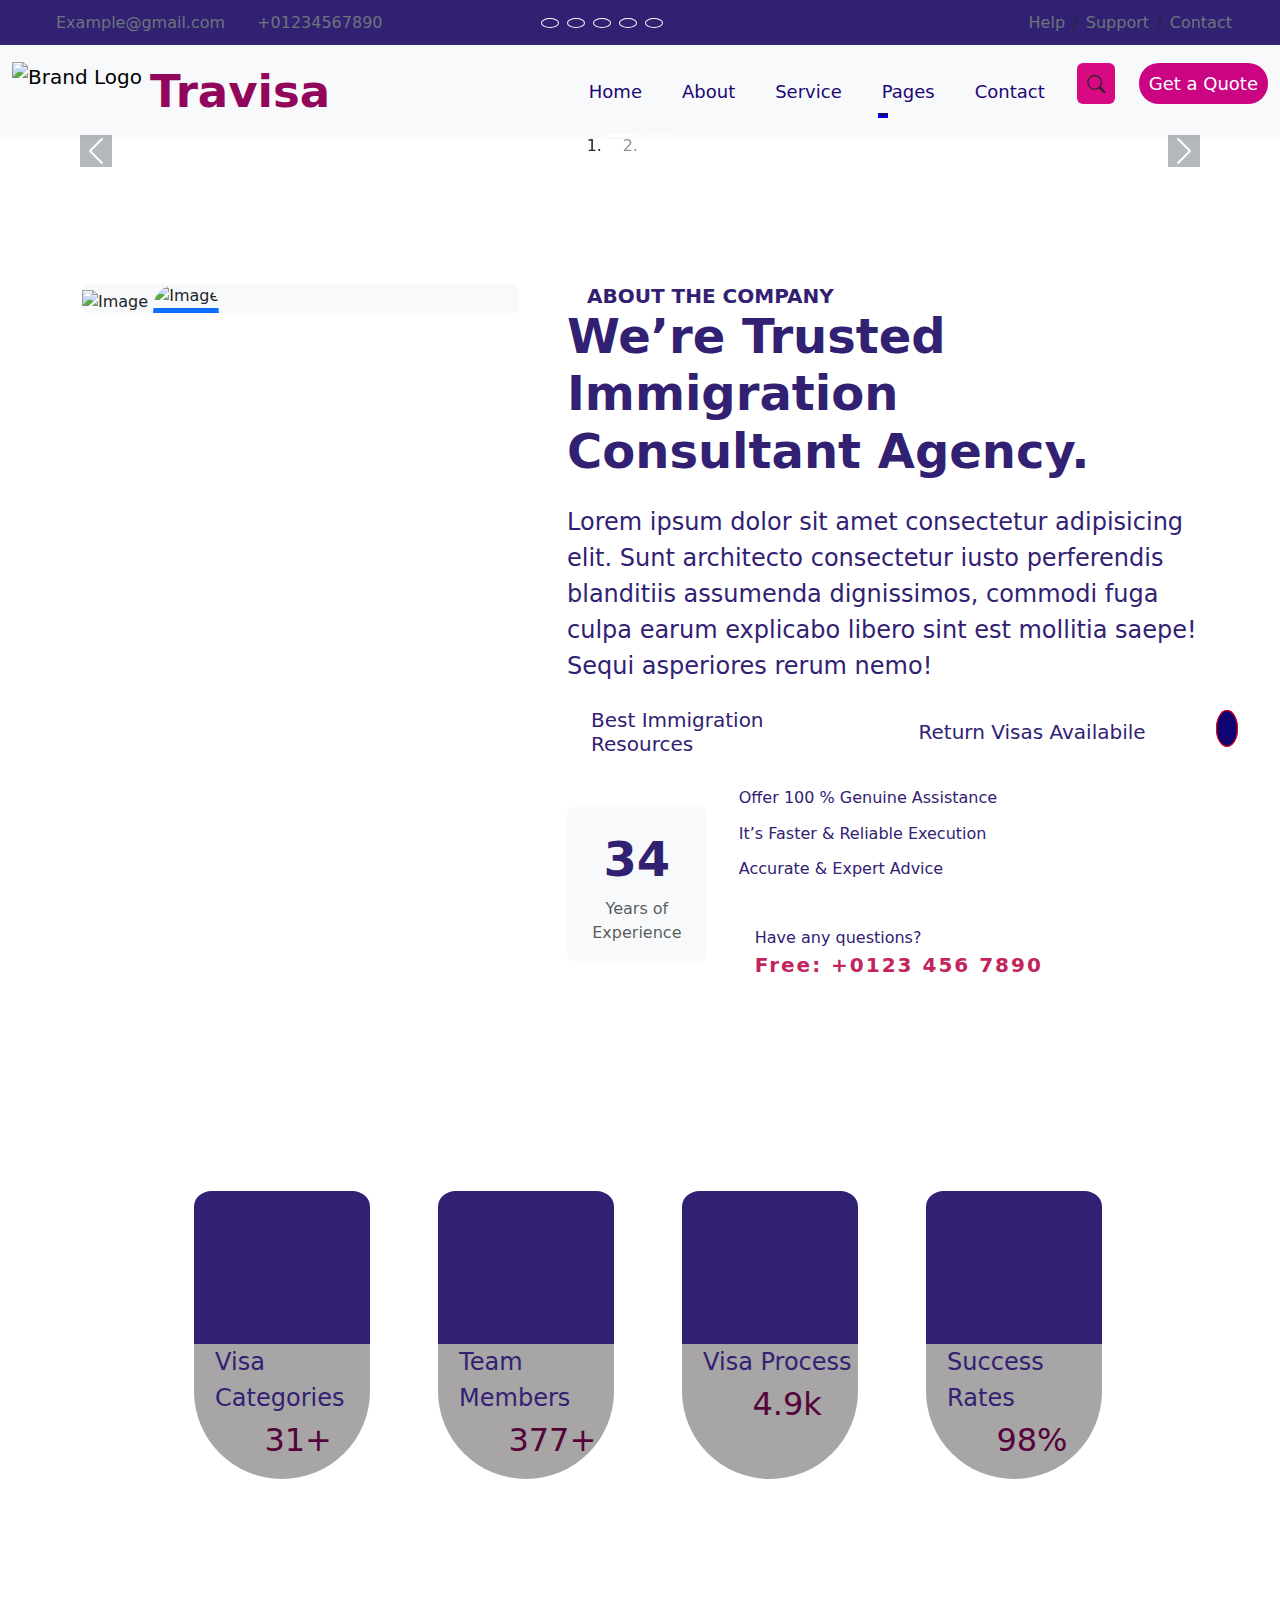
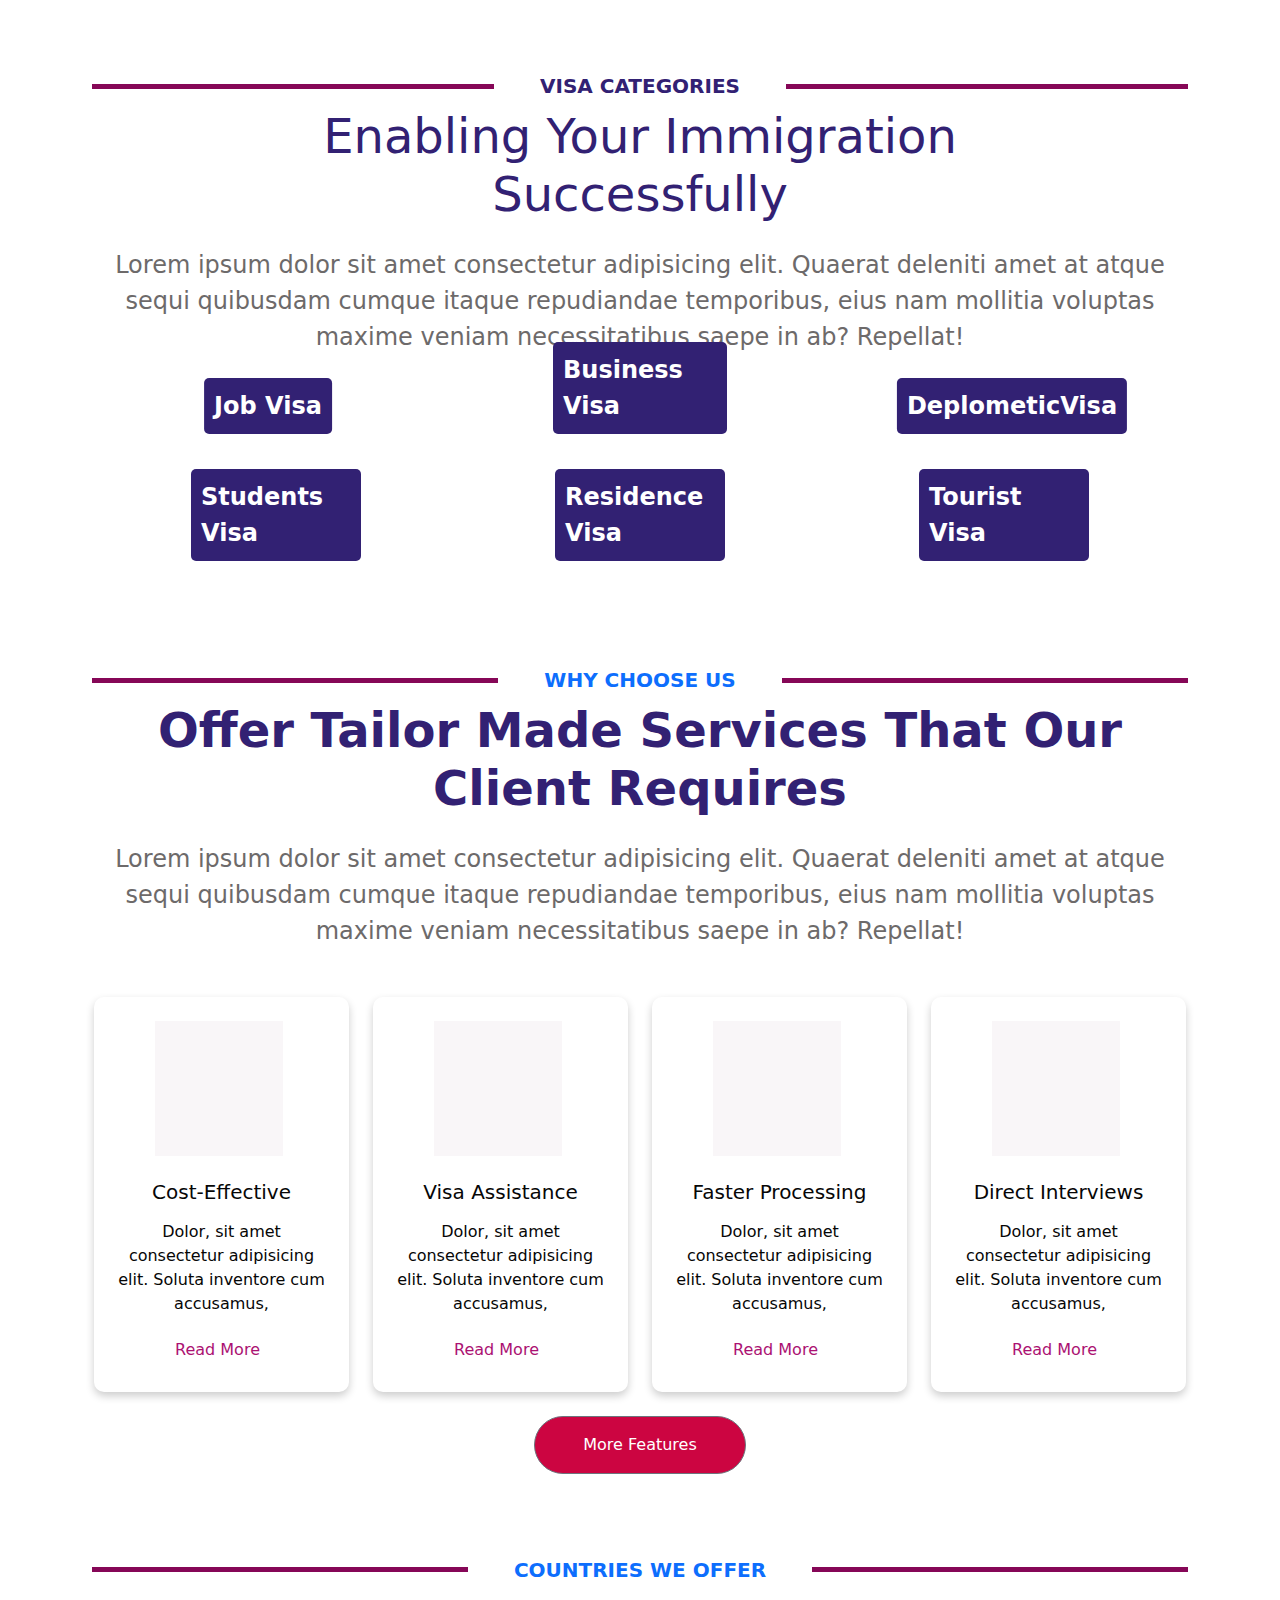
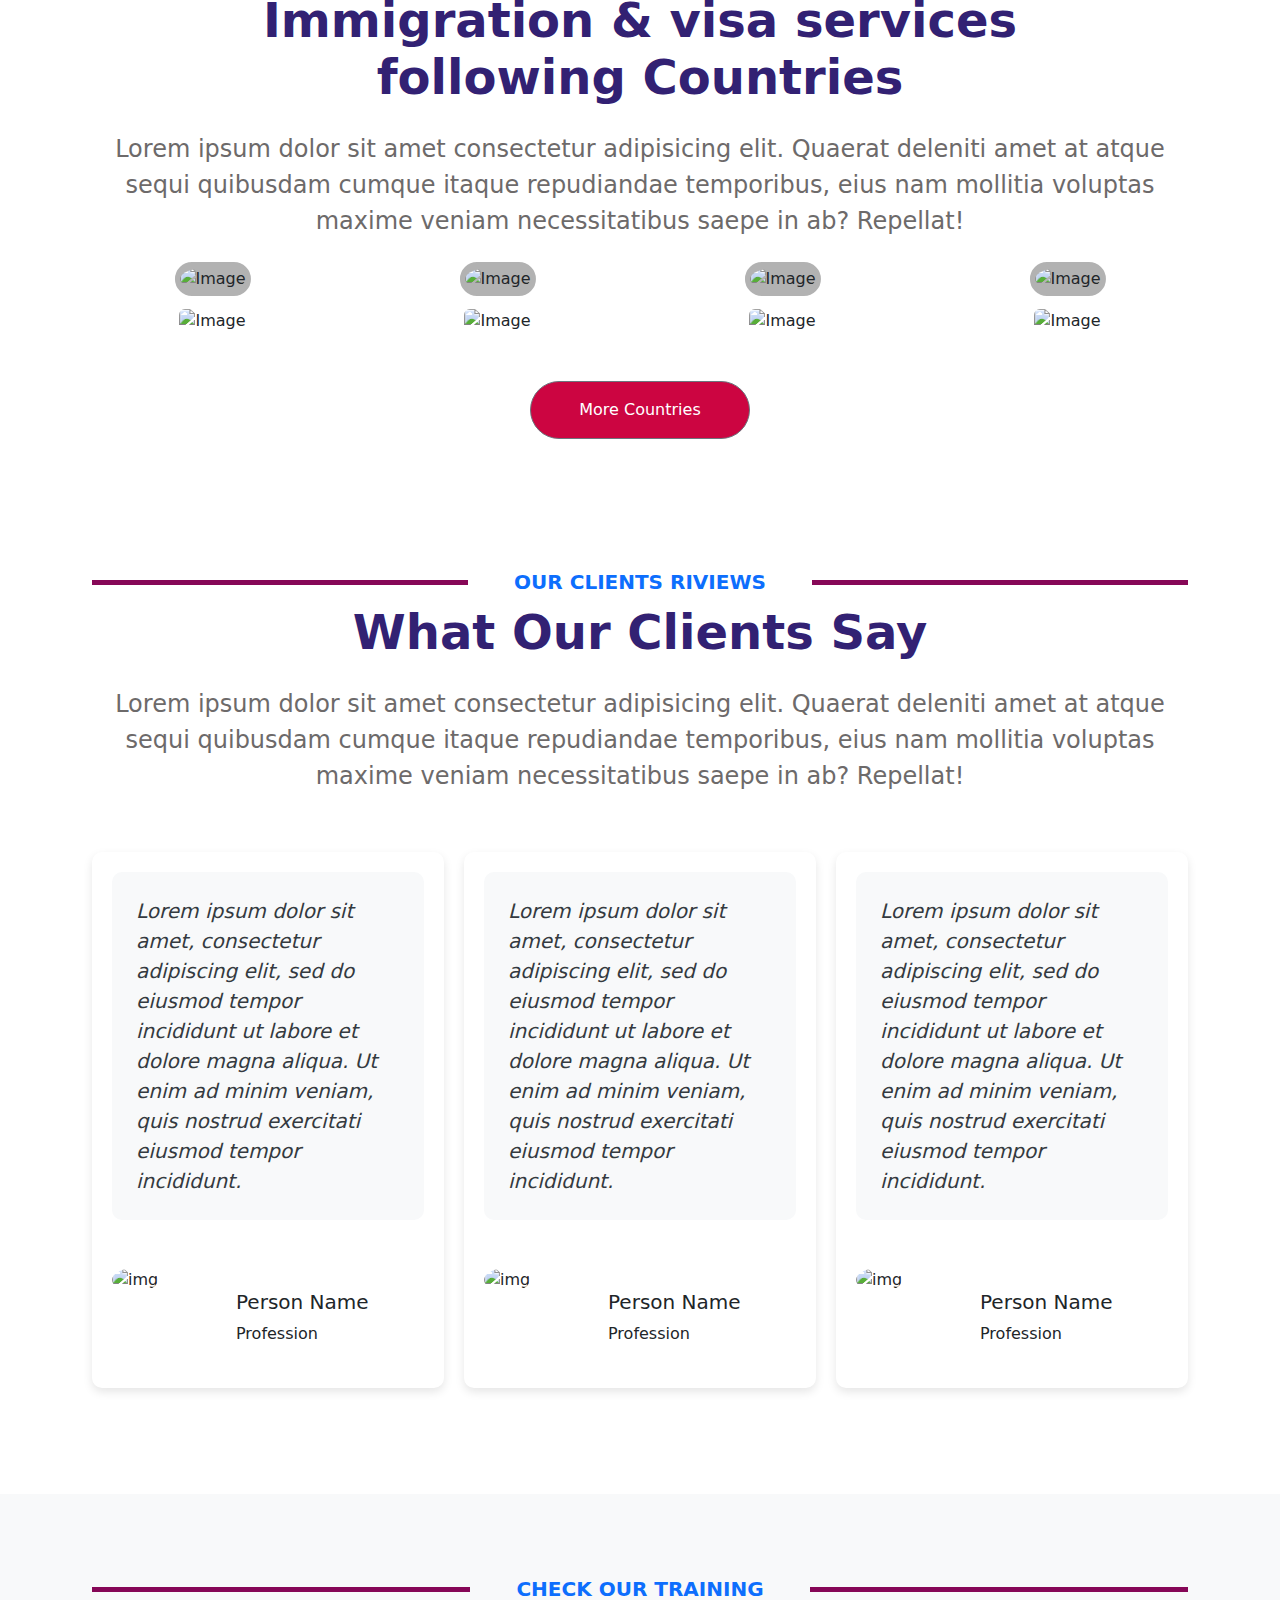
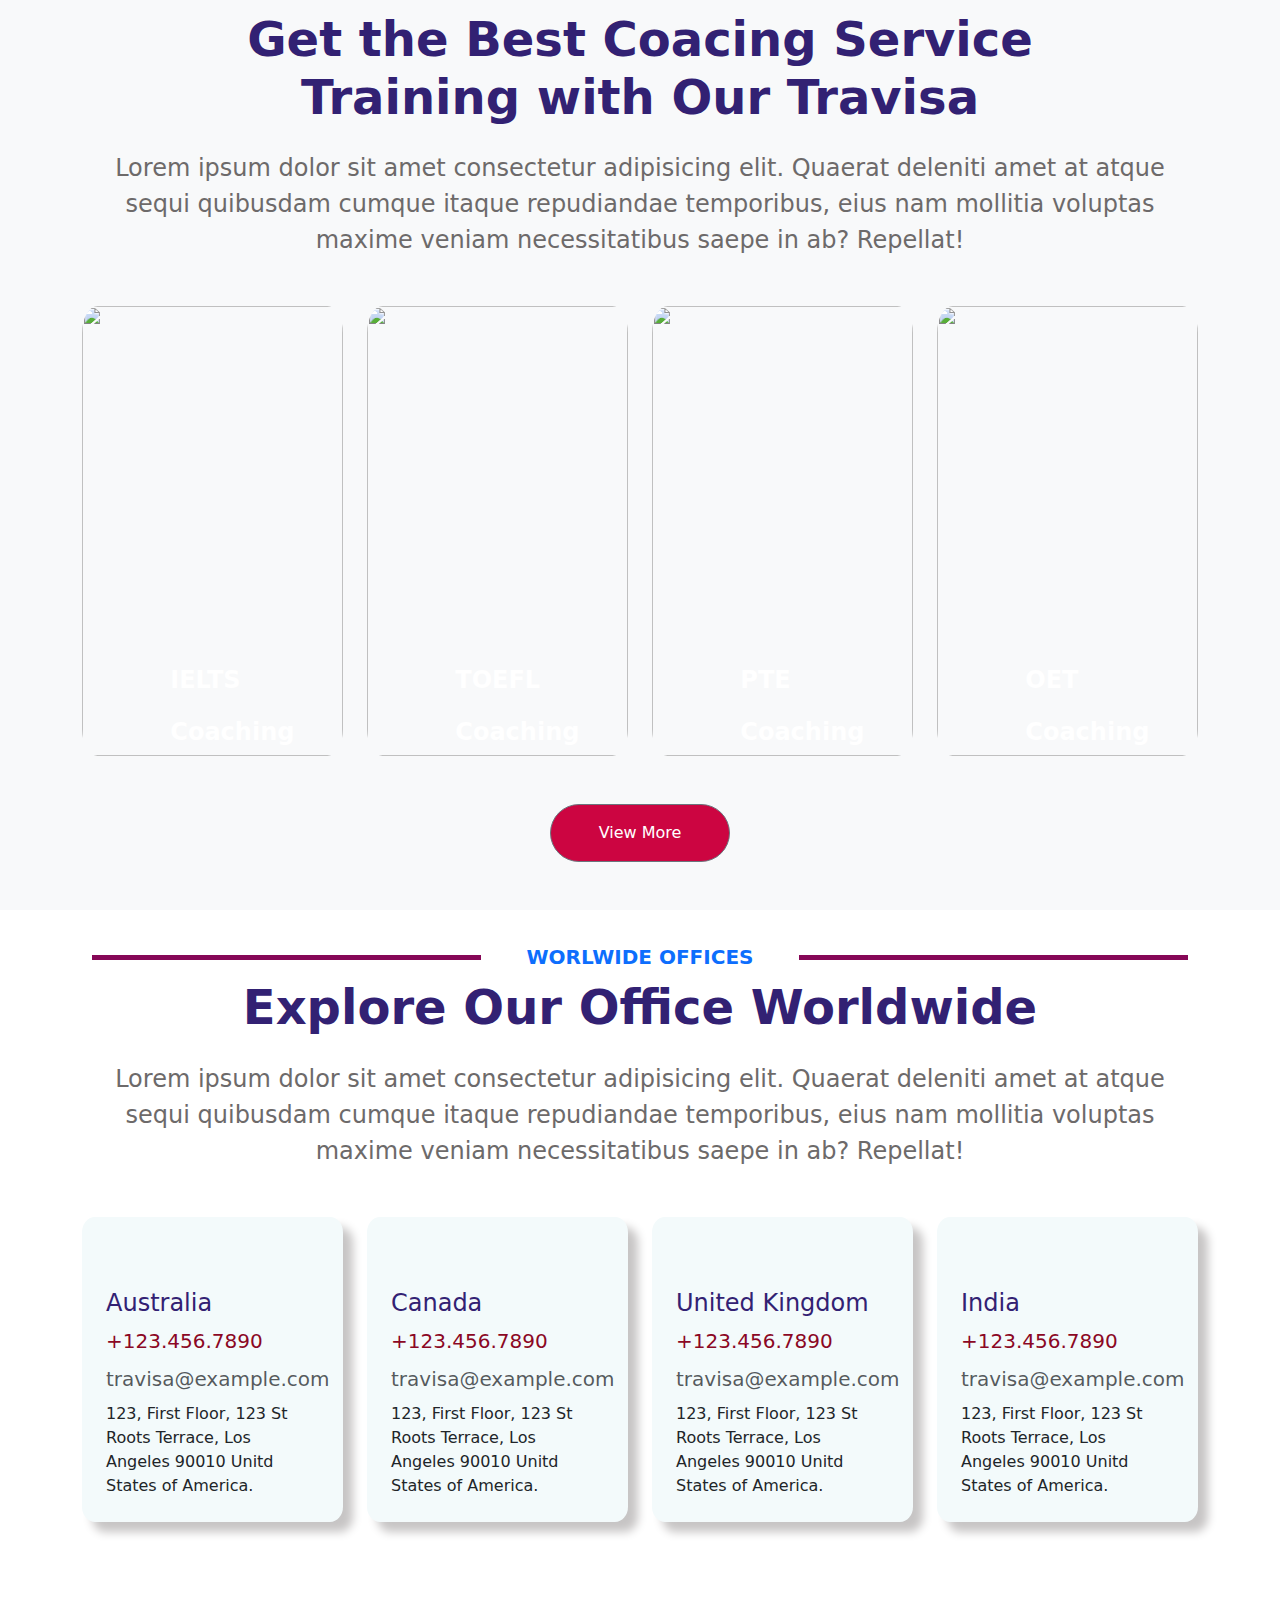
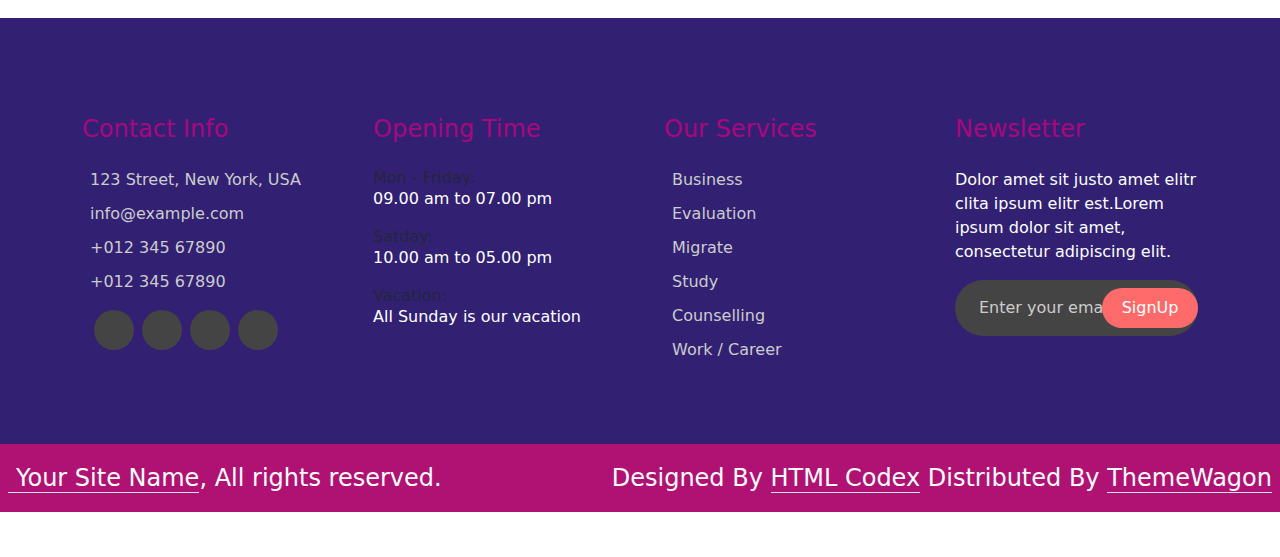
==== commit 5708f378: "commit4" ====
--- a/project.html
+++ b/project.html
@@ -554,7 +554,7 @@
                         elit. Mollitia fugit dolores nesciunt adipisci obcaecati
                         veritatis cum, ratione aspernatur autem velit.
                       </p>
-                      <button class="btn2">Explore More</button>
+                      <button class="btn2 ">Explore More</button>
                     </div>
                   </div>
                 </div>
--- a/style.css
+++ b/style.css
@@ -152,7 +152,7 @@
 
 .animated-slide-in-right {
   position: relative;
-  animation: slideInFromRight 1s ease-out forwards;
+  animation: slideInFromRight 1s ease-out both;
 }
 
 @keyframes slideInFromRight {
@@ -162,9 +162,14 @@
   }
   to {
     transform: translateX(0);
+    background-color: rgb(185, 188, 190);
     opacity: 1;
   }
 }
+
+
+
+
 
 /* ABOUT END */
 
@@ -526,7 +531,30 @@
   background: #cc0541 !important;
   color: white;
   padding: 0px 50px !important;
-}
+  position: relative;
+  overflow: hidden;
+  z-index: 1;
+}
+
+
+.morefeatures::before {
+  content: "";
+  position: absolute;
+  top: 0;
+  right: -100%; /* Start from the right */
+  width: 100%;
+  height: 100%;
+  background-color: #007bff; /* Change this to your desired background color */
+  z-index: -1;
+  transition: right 0.4s ease;
+}
+
+.morefeatures:hover::before {
+  right: 0; /* Move to the left when hovered */
+}
+
+
+
 
 /* WHY YOU CHOOSE END */
 
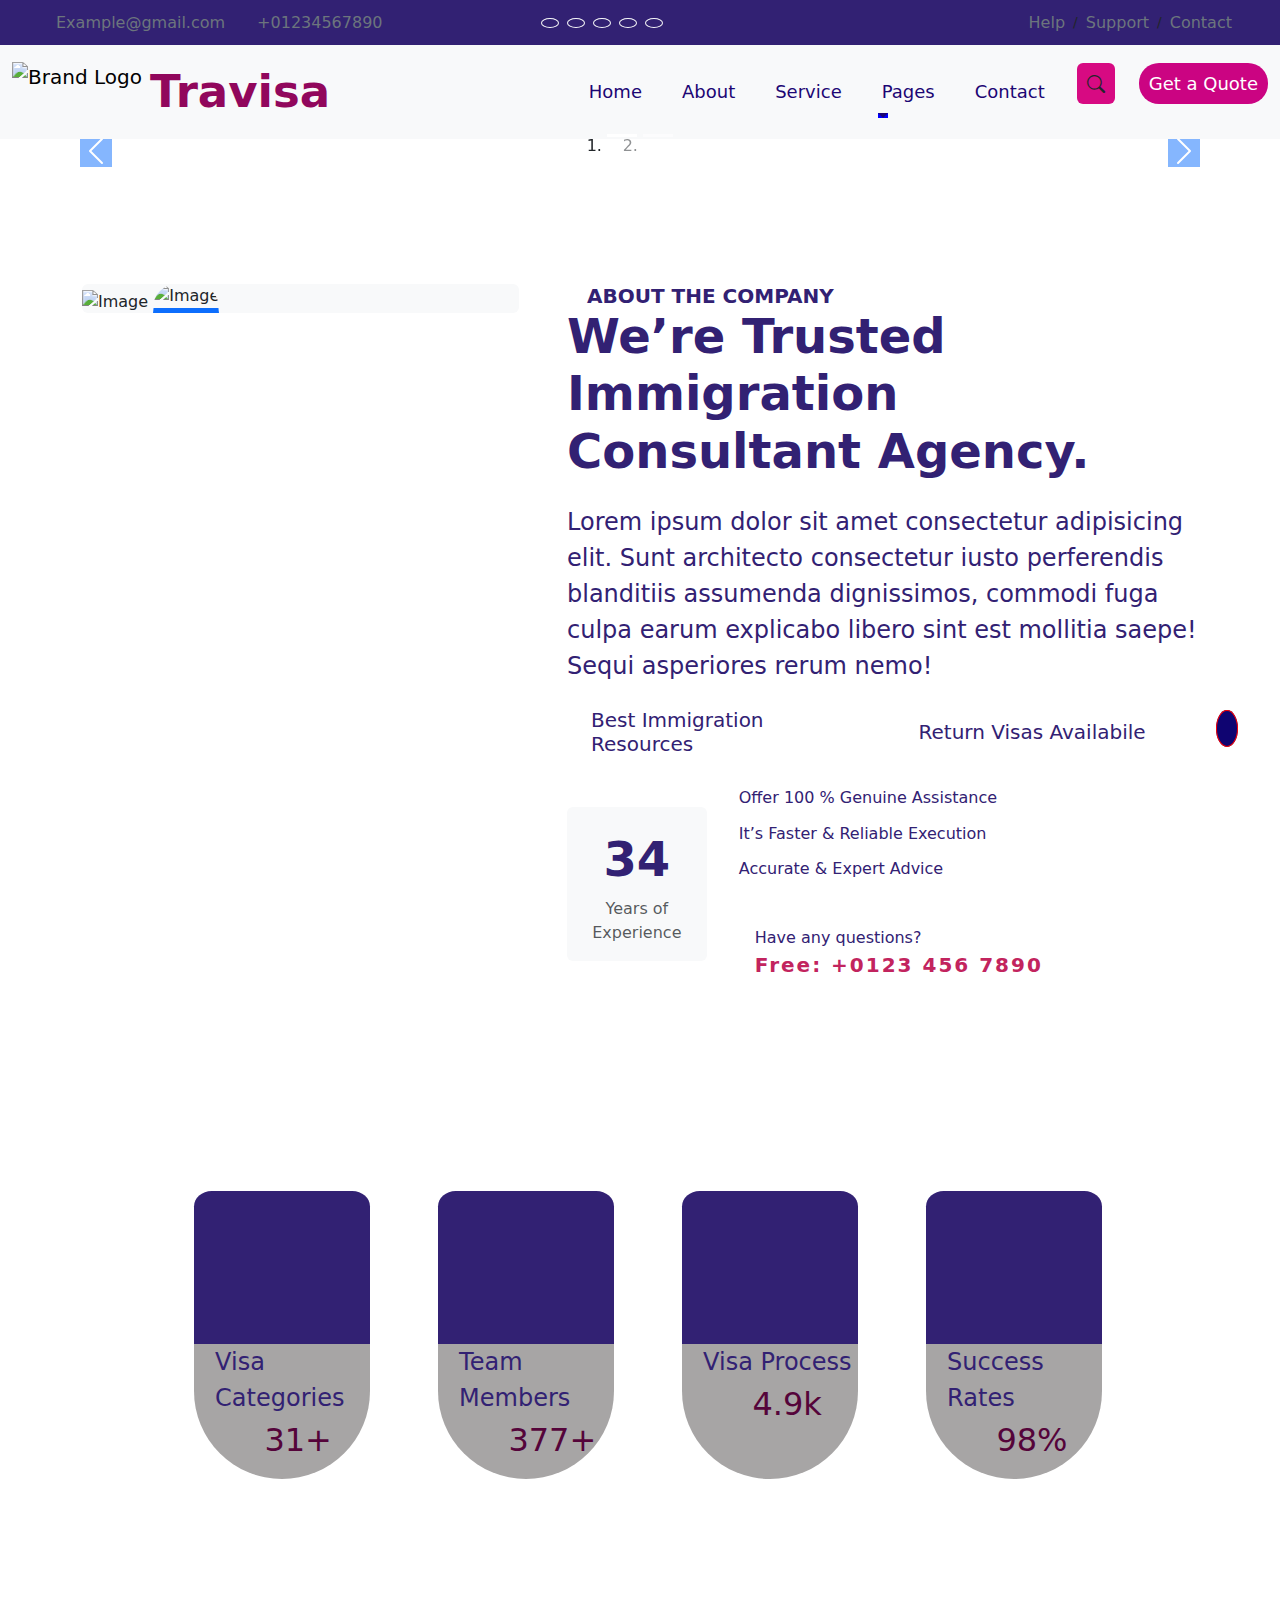
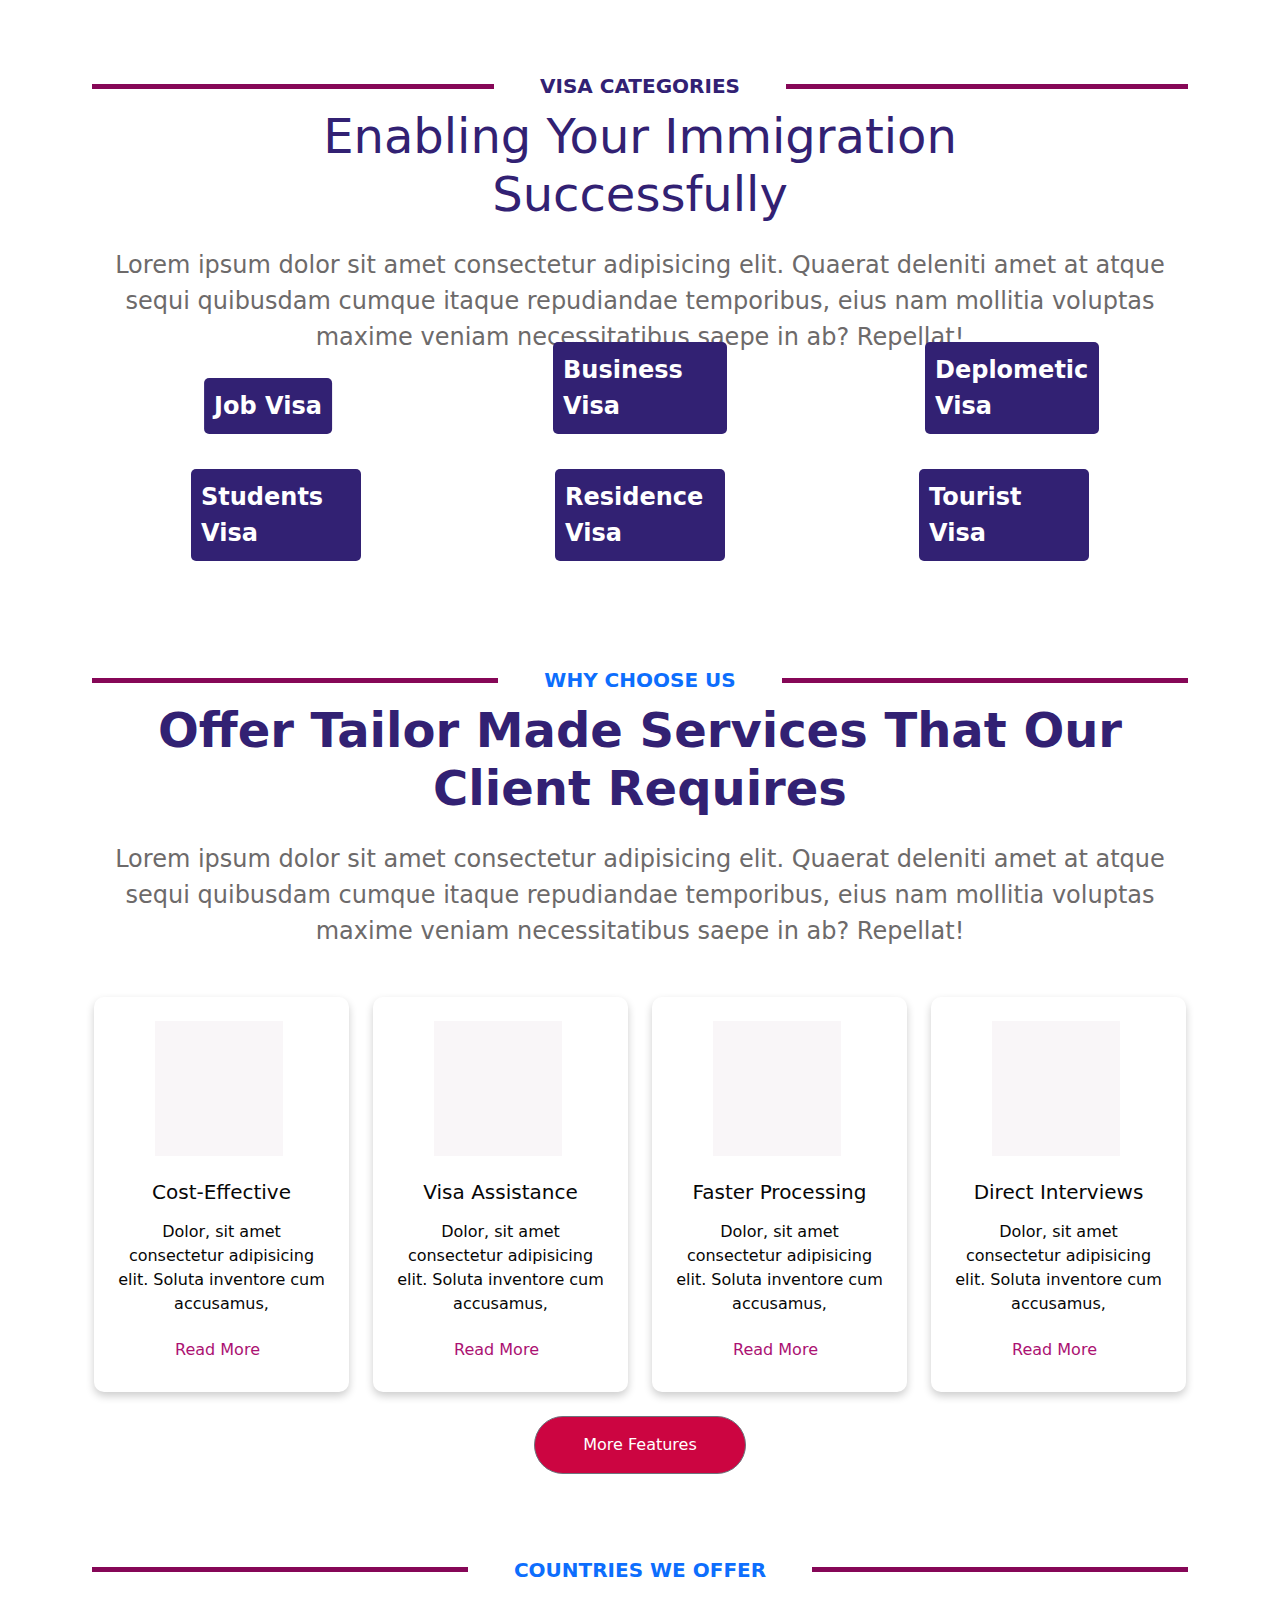
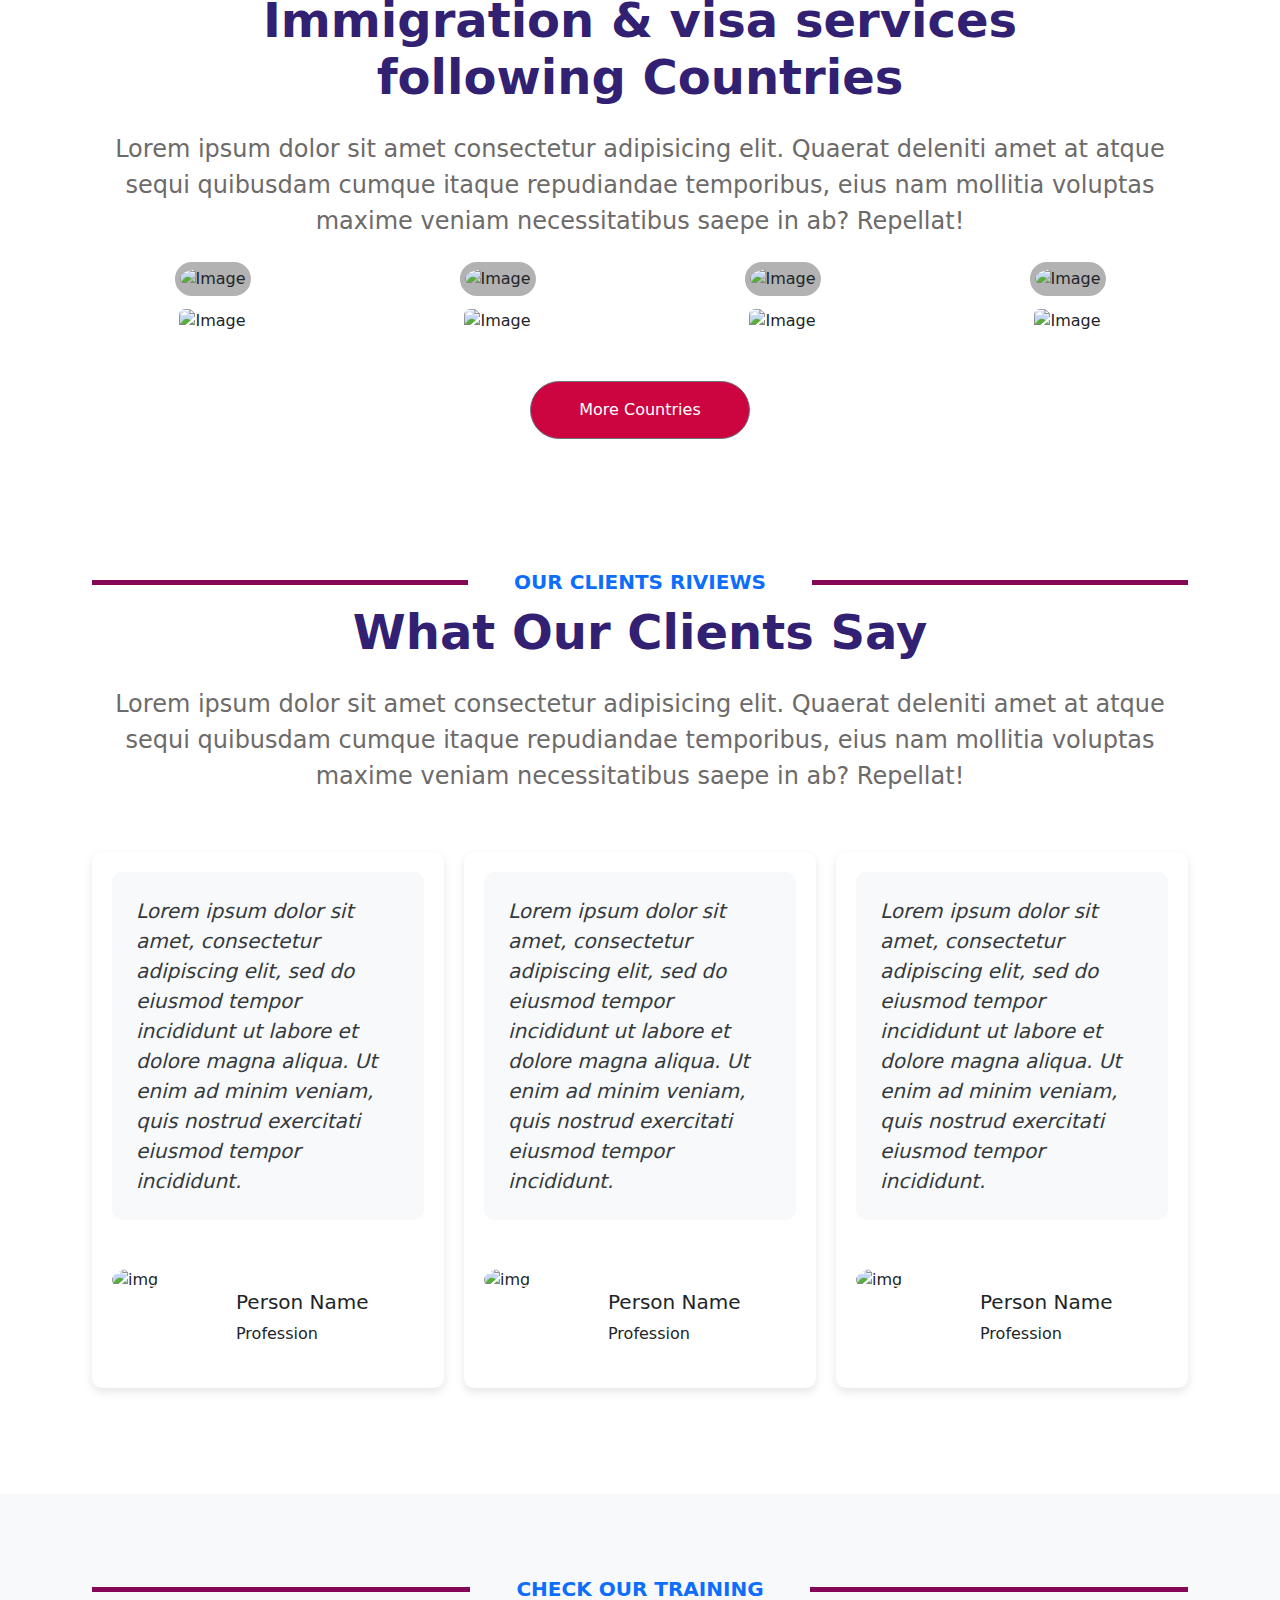
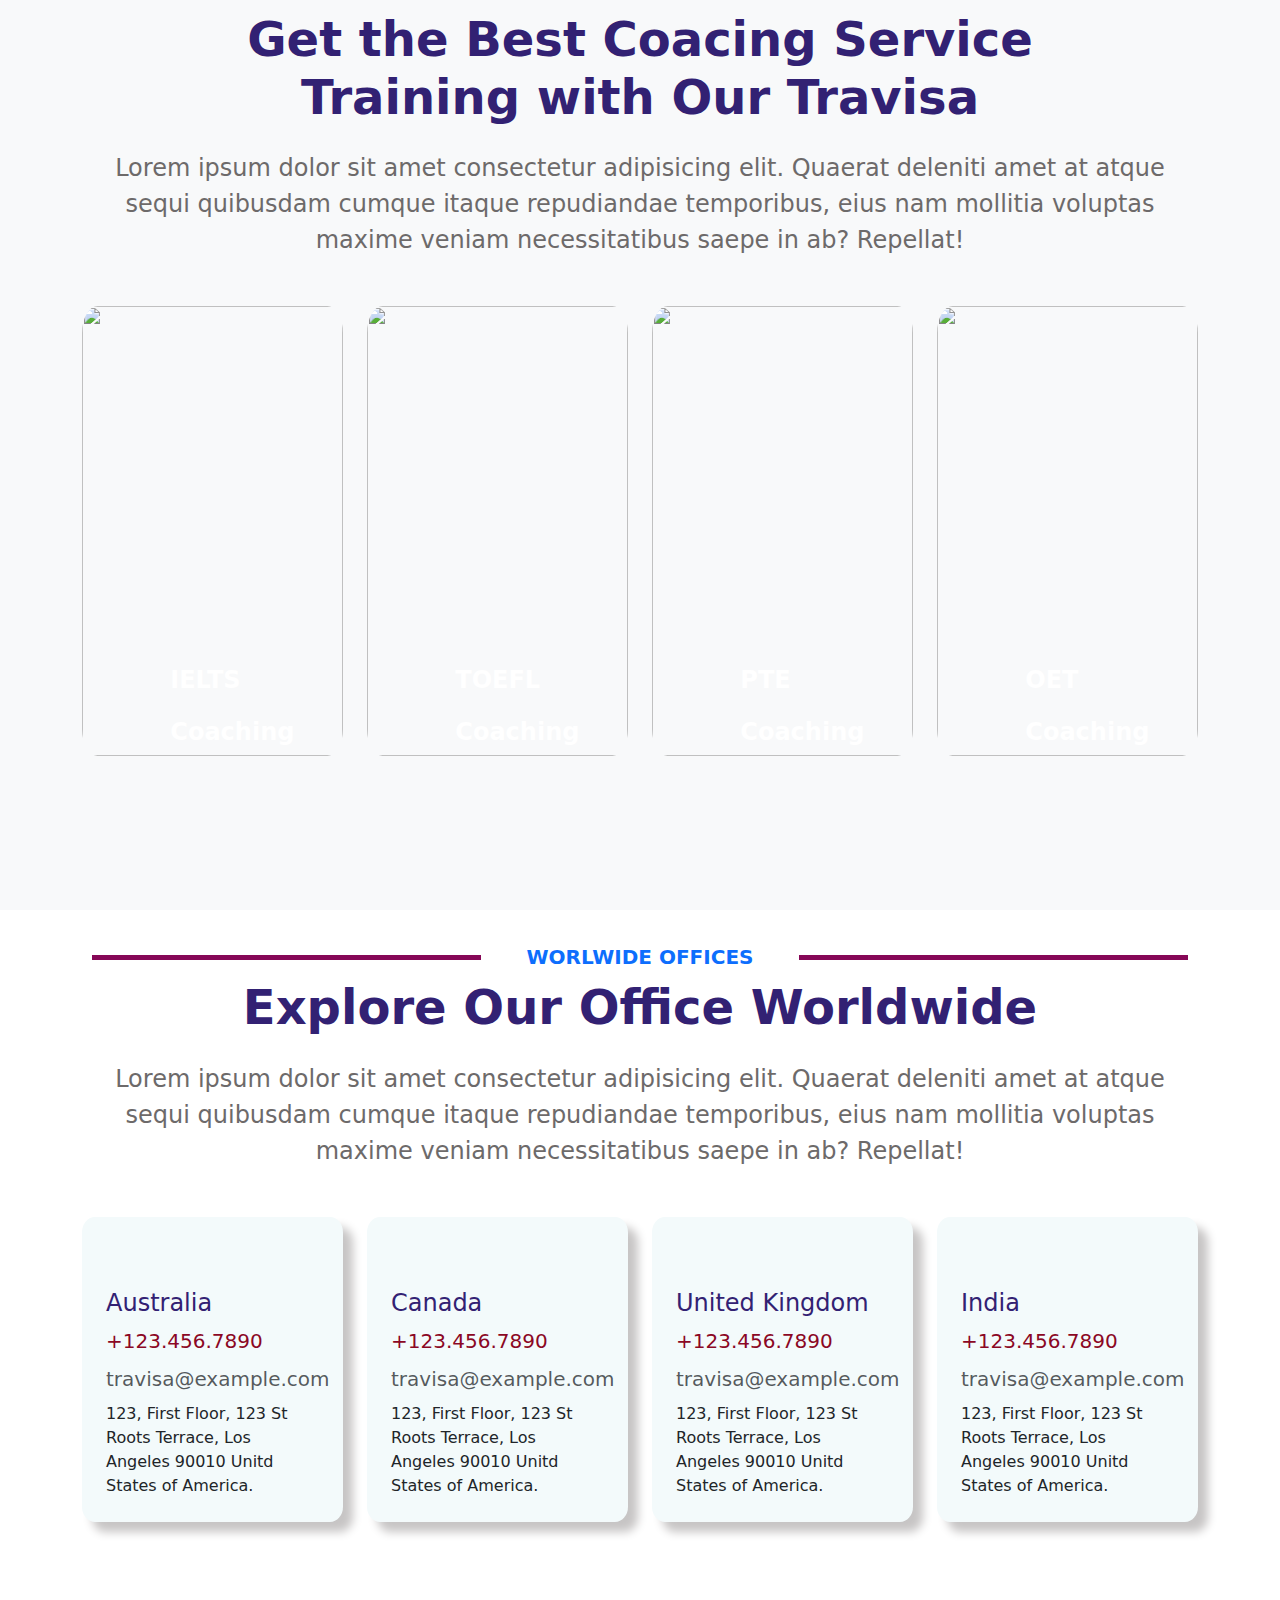
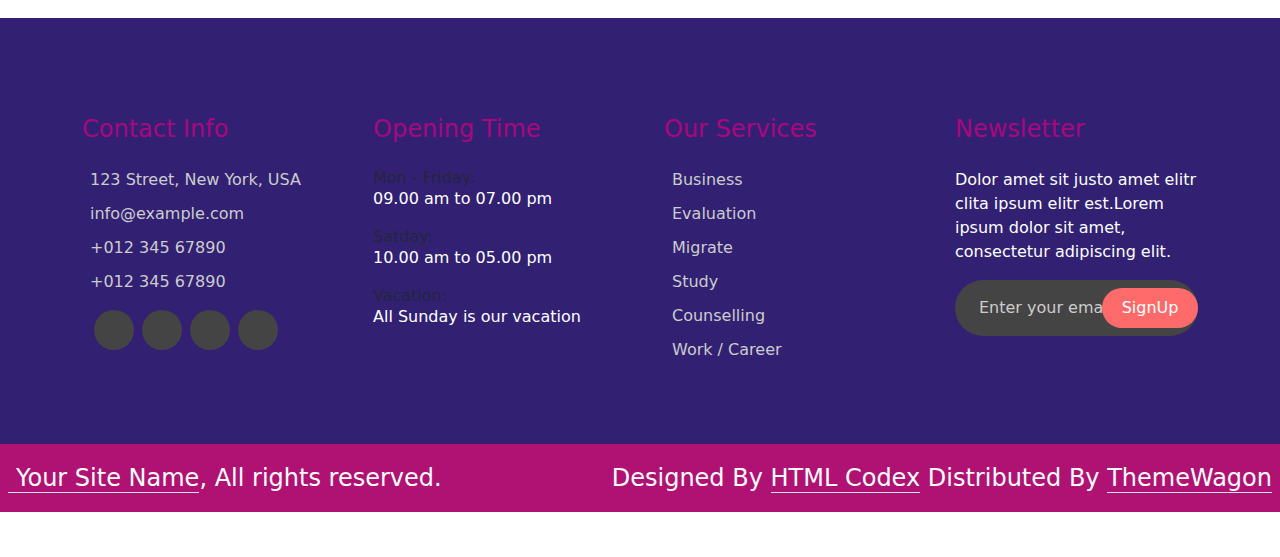
==== commit 67a54564: "commit6" ====
--- a/project.html
+++ b/project.html
@@ -8,21 +8,13 @@
     <link rel="stylesheet" href="css/bootstrap.min.css" />
     <link rel="stylesheet" href="css/fontawesome-all.min.css" />
     <link rel="stylesheet" href="js.js">
-    <link
-      href="https://fonts.googleapis.com/icon?family=Material+Icons"
-      rel="stylesheet"
-    />
-    <link
-      rel="stylesheet"
+    <link href="https://fonts.googleapis.com/icon?family=Material+Icons" rel="stylesheet"/>
+    <link rel="stylesheet"
       href="https://cdnjs.cloudflare.com/ajax/libs/font-awesome/6.6.0/css/all.min.css"
       integrity="sha512-Kc323vGBEqzTmouAECnVceyQqyqdsSiqLQISBL29aUW4U/M7pSPA/gEUZQqv1cwx4OnYxTxve5UMg5GT6L4JJg=="
       crossorigin="anonymous"
-      referrerpolicy="no-referrer"
-    />
-    <link
-      rel="stylesheet"
-      href="https://cdn.jsdelivr.net/npm/bootstrap-icons@1.3.0/font/bootstrap-icons.css"
-    />
+      referrerpolicy="no-referrer"/>
+    <link rel="stylesheet" href="https://cdn.jsdelivr.net/npm/bootstrap-icons@1.3.0/font/bootstrap-icons.css" />
   </head>
 
   <body>
@@ -77,6 +69,9 @@
       </div>
     </div>
 
+
+
+
     <!-- NAV BAR START -->
 
     <nav class="navbar navbar-expand-lg bg-body-tertiary fix">
@@ -99,7 +94,7 @@
             aria-controls="navbarNavDropdown"
             aria-expanded="false"
             aria-label="Toggle navigation"
-            style="margin-left: 100% !important;"
+            style="margin-left: 70% !important;"
           >
             <span class="navbar-toggler-icon me-0"></span>
           </button> 
@@ -125,7 +120,7 @@
               <a
                 class="nav-link dropdown-toggle"
                 href="#"
-                role="button"
+                role="butto"
                 data-bs-toggle="dropdown"
                 aria-expanded="false"
               >
@@ -274,22 +269,24 @@
           type="button"
           data-bs-target="#carouselId"
           data-bs-slide="prev"
+          style="z-index: 0;"
         >
           <span
-            class="carousel-control-prev-icon bg-secondary wow fadeInLeft"
+            class="carousel-control-prev-icon bg-primary wow fadeInLeft"
             data-wow-delay="0.2s"
             aria-hidden="false"
           ></span>
           <span class="visually-hidden-focusable">Previous</span>
         </button>
         <button
-          class="carousel-control-next"
+          class="carousel-control-next "
           type="button"
           data-bs-target="#carouselId"
           data-bs-slide="next"
+          style="z-index: 0;"
         >
           <span
-            class="carousel-control-next-icon bg-secondary wow fadeInRight"
+            class="carousel-control-next-icon bg-primary wow fadeInRight"
             data-wow-delay="0.2s"
             aria-hidden="false"
           ></span>
@@ -544,7 +541,7 @@
                     alt=""
                     class="imgdiv"
                   />
-                  <p class="job-title">DeplometicVisa</p>
+                  <p class="job-title">Deplometic Visa</p>
                   <div class="overlay">
                     <div class="tex">
                       <p class="jobs">Deplometic Visa</p>
@@ -1451,7 +1448,7 @@
     <div class="container5 copyright w-100">
       <div class="container2">
         <div
-          class="d-flex py-3 px-2 justify-content-between align-items-center w-100"
+          class="d-flex py-3 px-2 justify-content-between align-items-center w-100 end"
         >
           <div class="text-center text-md-start">
             <span class="text-white"
@@ -1480,6 +1477,11 @@
 
 
 
+    
+
+
+
+
 
 
     
--- a/style.css
+++ b/style.css
@@ -78,7 +78,6 @@
 .navbar-nav .nav-link:hover::after {
   width: 100%;
 }
-
 /* NAV BAR END */
 
 /* START CAROUSEL */
@@ -98,6 +97,7 @@
   font-size: 26px;
   color: white;
 }
+
 
 .moreDetails {
   background-color: rgb(215, 10, 130) !important;
@@ -533,7 +533,7 @@
   padding: 0px 50px !important;
   position: relative;
   overflow: hidden;
-  z-index: 1;
+  z-index: -1;
 }
 
 
@@ -1049,4 +1049,12 @@
   .mtring {
     gap: 30px !important;
   }
-}
+.end{
+  display: flex !important;
+  flex-direction: column;
+  gap: 30px;
+}
+
+
+}
+
